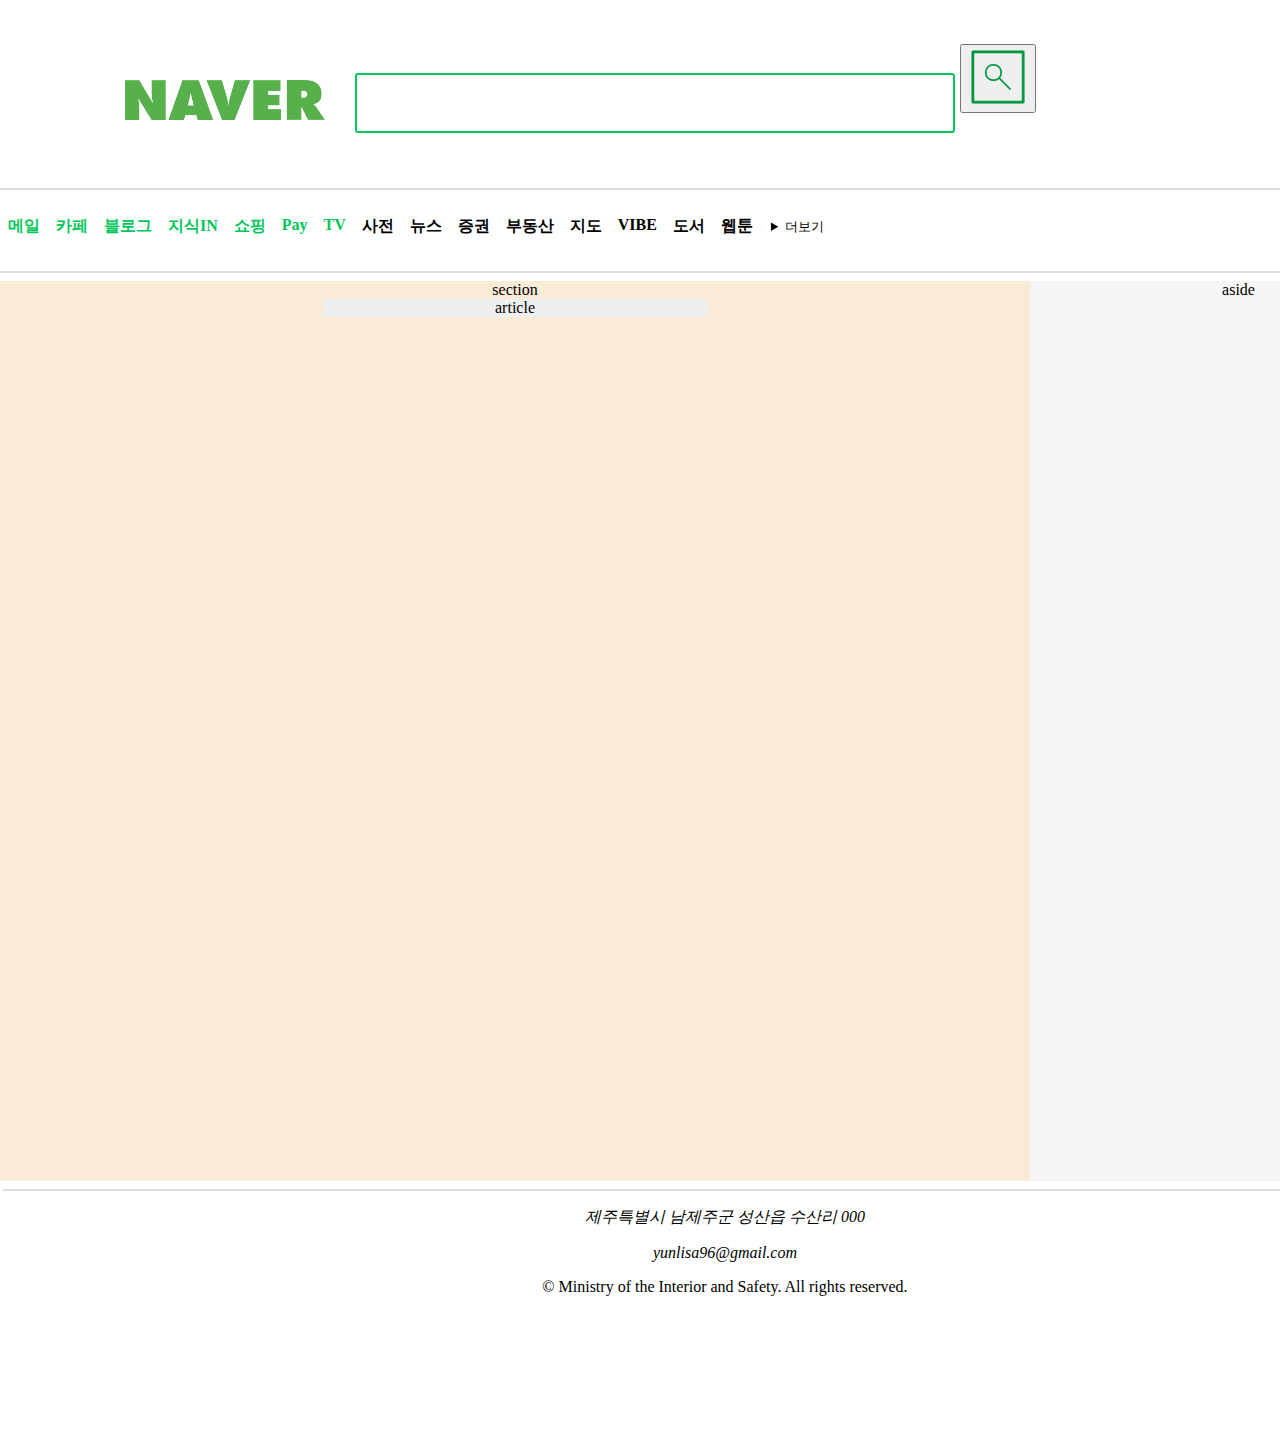
==== naver.html @ b5a04e42 "header update" ====
<!DOCTYPE html>
<html>
<head>
  <meta charset="utf-8">
  <title>YUNJI</title>
  <link rel="stylesheet" type="text/css" href="css/naver.css">
</head>
<body>
<div id="main">
  <header style="height:180px;">
    <div id="logo">
      <!-- <a href="https://www.naver.com/" target="_blank"> -->
        <img src="images/naver.png" width= "200px" height= "40px"/>
    </div>

    <form>
      <input type="search" id="searchbox" autofocus required title="검색어 입력">
      <button type="submit" class="subm">
        <img style = "border: 0px" src="images/search2.png" width="60px" height="60px">
      </button>
      <!-- <input type="image" src="images/search2.png" id = alt="검색버튼"> -->
    </form>
</header>
  <nav>
    <hr color="#dcdcdc">
    <ul id="menu">
      <li><a style="margin-top: 0px;"href="https://mail.naver.com/" target="_blank">메일</a></li>
      <li><a href="https://section.cafe.naver.com/ca-fe/" target="_blank">카페</a></li>
      <li><a href="https://section.blog.naver.com/" target="_blank">블로그</a></li>
      <li><a href="https://kin.naver.com/" target="_blank">지식IN</a></li>
      <li><a href="https://shopping.naver.com/" target="_blank">쇼핑</a></li>
      <li><a href="https://order.pay.naver.com/home" target="_blank">Pay</a></li>
      <li><a href="https://tv.naver.com/" target="_blank">TV</a></li>
      <li><a class="black" href="https://dict.naver.com/" target="_blank">사전</a></li>
      <li><a class="black" href="https://news.naver.com/" target="_blank">뉴스</a></li>
      <li><a class="black" href="https://finance.naver.com/" target="_blank">증권</a></li>
      <li><a class="black" href="https://land.naver.com/" target="_blank">부동산</a></li>
      <li><a class="black" href="https://map.naver.com/" target="_blank">지도</a></li>
      <li><a class="black" href="https://vibe.naver.com/" target="_blank">VIBE</a></li>
      <li><a class="black" href="https://search.shopping.naver.com/book/home" target="_blank">도서</a></li>
      <li><a class="black" href="https://comic.naver.com/" target="_blank">웹툰</a></li>
      <li>
        <details class="more">
          <summary>더보기</summary>
          <div id = more_view>
            <h4 style="margin-top: 0px;">ㄱ-ㅁ</h4>
            <p>구독</p>
            <p>날씨</p>
            <p>네이버 MY CAR</p>
            <p>네이버 게임</p>
            <p>네이버 예약</p>            
            <h4>ㅂ-ㅅ</h4>
            <p>밴드</p>
            <p>부동산</p>
            <p>스포츠</p>
            <p>시리즈</p>
            <p>시리즈온</p>
            <h4>ㅇ</h4>
            <p>엑스퍼트</p>
            <p>영화</p>
            <p>오디오클립</p>
            <p>오피스</p>
            <p>웨일</p>
            <h4>ㅈ-ㅊ</h4>
            <p>주소록</p>
            <p>주소</p>
            <p>증권</p>
            <p>지도</p>
            <p>지식백과</p>
            <h4>ㅋ-ㅎ</h4>
            <p>캘린더</p>
            <p>파파고</p>
            <p>포스트</p>
            <p>학술정보</p>
            <p>호텔</p>
            
          </div>
        </details>
      </li>
             
      <ul style="float:right"; list-style-type:none;>
        <li><a href="https://weather.naver.com/today/09650108" target="_blank">
          <img src="images/weather.png" width="35px", height="35px" >
        </a>
        </li>  
      </ul>
    
    
    </ul>
    <hr color="#dcdcdc">
  </nav>
  <section>
    section
    <article>article</article>
  </section>
  <aside>aside</aside>
  <footer>
    <hr color="#dcdcdc">
    <address>
      <p>제주특별시 남제주군 성산읍 수산리 000</p>
      <p>yunlisa96@gmail.com</p>
    </address>
    <p>© Ministry of the Interior and Safety. All rights reserved. </p>
  </footer>
</div>
</body>
</html>
---- css/naver.css ----
body {
    width: 1450px;
    margin: auto;
  }

  header,
  nav,
  section,
  article,
  aside,
  footer {
    display: block;
    width: 1450px;
    margin: auto;
    padding: auto;
    /* background-color: whitesmoke; */
    text-align: center;
  }

  section {
    float: left;
    width: 1030px;
    height: 900px;
    background-color: antiquewhite;
  }
  article {
    width: 384px;
    background-color: #EFEFEF;
  }
  aside {
    float: left;
    width: 417px;
    height: 900px;
    background-color: whitesmoke;
  }
  footer {
    overflow:auto;
    /* background-color: beige; */
    height: 250px;
    width: 1445px;

  }

  #logo {
        position:relative;
        left: -500px;
        top: 80px;
  }

  ul {
    /* background-color: whitesmoke; */
    list-style-type: none;
    margin: 0;
    padding: 0;
    overflow: hidden;
    
  }

  #menu{
    margin-top: 18px;
  }

  li {float: left;}

  li a {
    display:block;
    /* background-color: whitesmoke; */
    color:#03c75a;
    padding: 8px;
    text-decoration: none;
    text-align: center;
    font-weight: bold;
  }

  li a.black{
    display:block;
    /* background-color: whitesmoke; */
    color:black;
    padding: 8px;
    text-decoration: none;
    text-align: center;
    font-weight: bold;
    line-height: -5;
  }

  li a:hover {
    color: palegreen;
  }

  li a.black:hover {
    color: darkseagreen;
  }

  li details.more {
    display:block;
    /* background-color: whitesmoke; */
    color:black;
    padding: 10px;
    text-align: center;
    text-decoration: none;
    font-weight: normal;
    font-size: small;
  }

  #more_view{
    margin: 20px 0;
    -webkit-column-count: 5;
    -moz-column-count: 5;
    column-count: 5;
    -webkit-column-gap: 50px;
		-moz-column-gap: 50px;
		column-gap: 50px;
    -webkit-column-rule: 4px solid rgba(196, 188, 188, 0.815);
			-moz-column-rule: 4px solid rgba(196, 188, 188, 0.815);
			column-rule: 4px solid rgba(196, 188, 188, 0.815);
  }

  summary{
    text-align: left;
  }

  input {
    width: 600px;
    height: 60px;
    padding: 13px 15px;
    margin: 1px;
    margin-left: -60px;
    margin-top: 25px;
    outline-color: #03c75a;
  }

  hr{
    color: gold;
  }
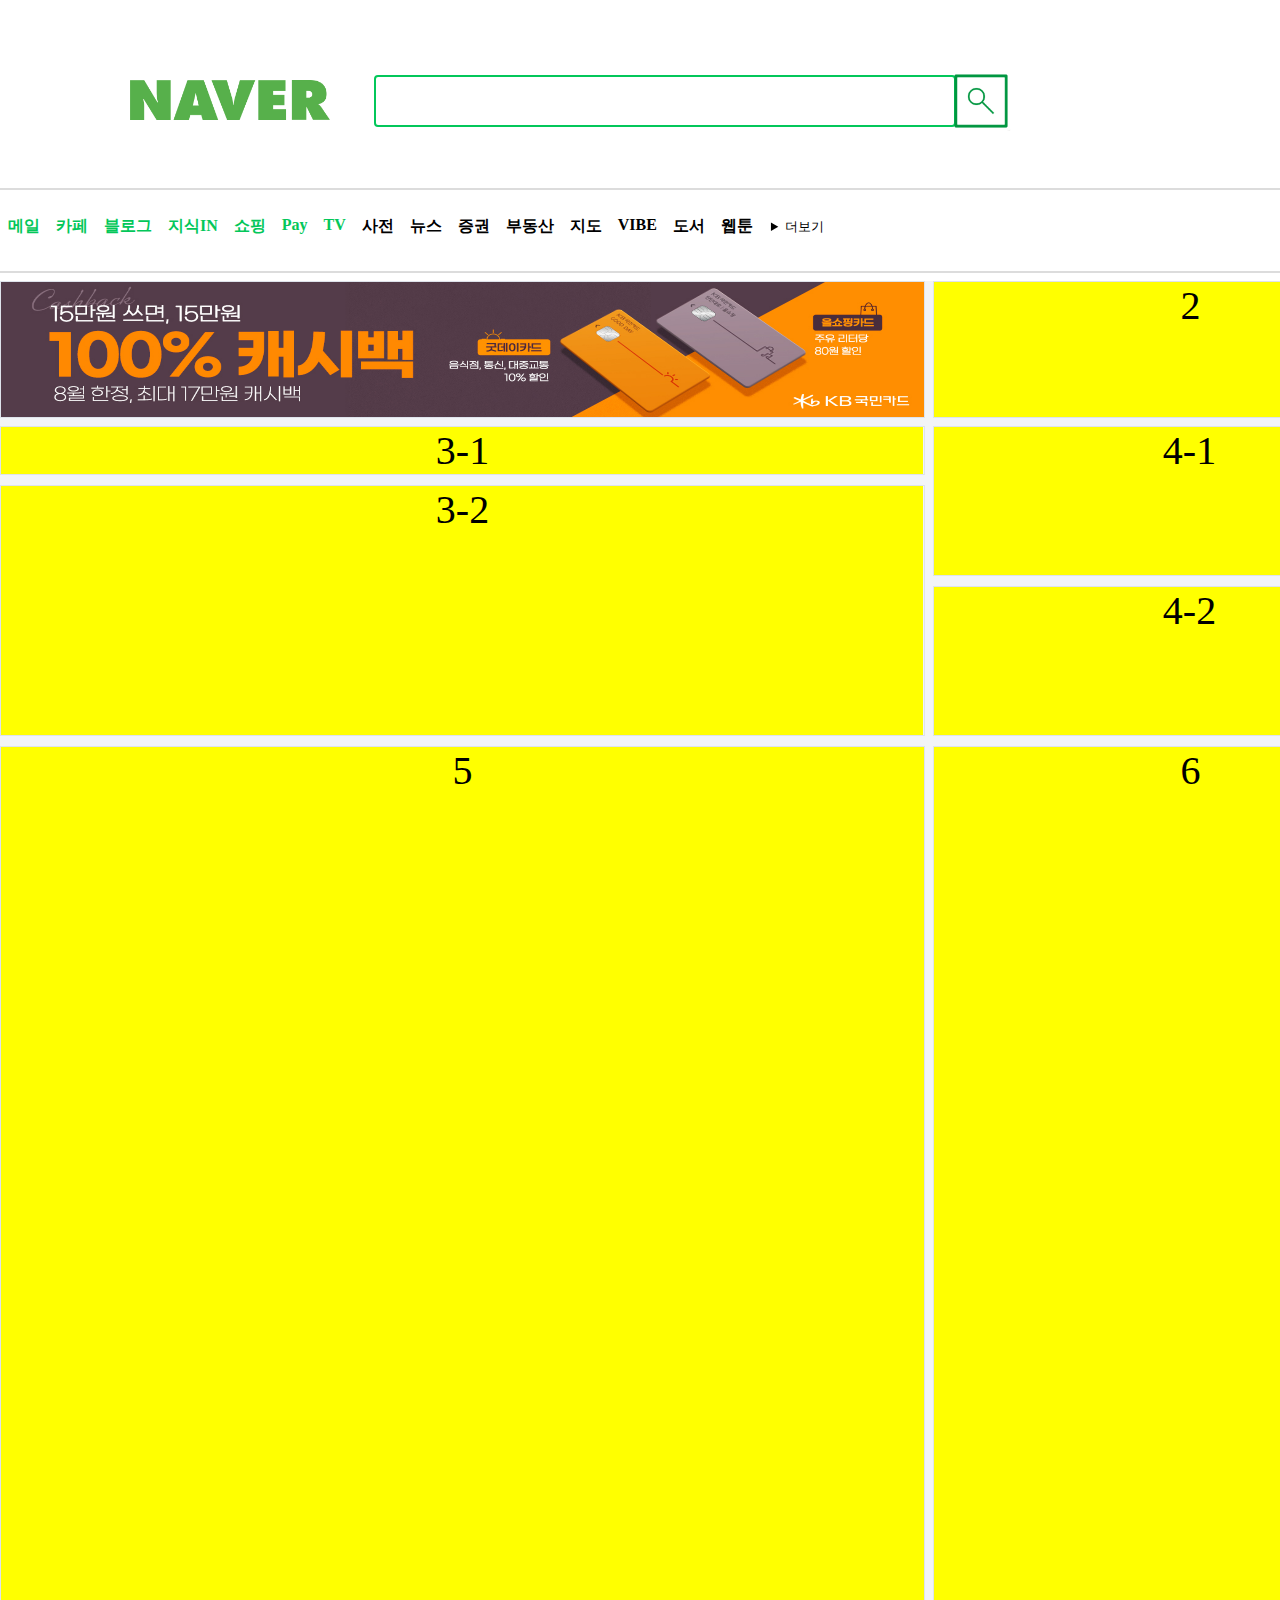
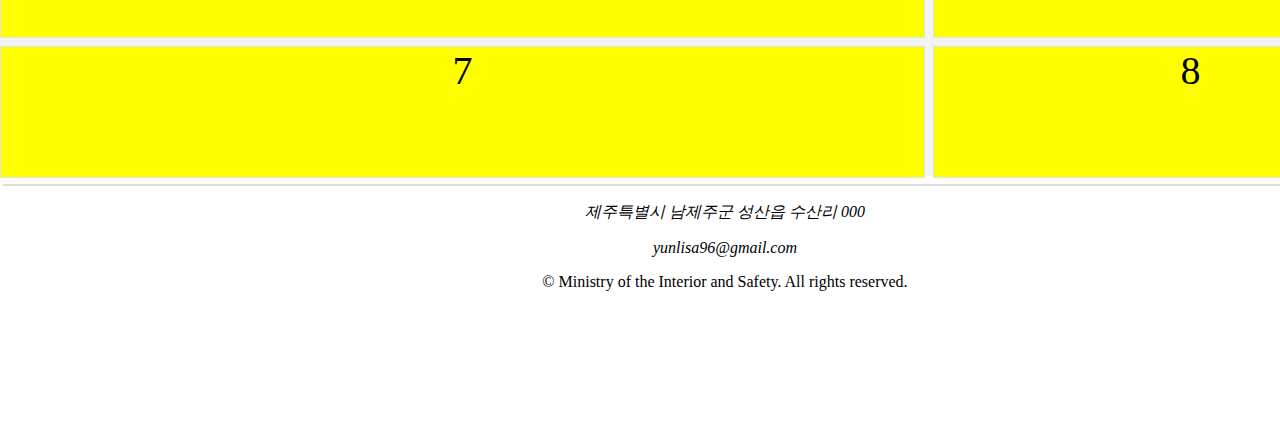
==== commit 8ed8f55d: "네이버" ====
--- a/naver.html
+++ b/naver.html
@@ -9,8 +9,9 @@
 <div id="main">
   <header style="height:180px;">
     <div id="logo">
-      <!-- <a href="https://www.naver.com/" target="_blank"> -->
+      <a href="naver.html">
         <img src="images/naver.png" width= "200px" height= "40px"/>
+        </a>
     </div>
 
     <form>
@@ -19,6 +20,9 @@
         <img style = "border: 0px" src="images/search2.png" width="60px" height="60px">
       </button>
       <!-- <input type="image" src="images/search2.png" id = alt="검색버튼"> -->
+      <!-- <div class="green_window" style="border-color: #beb4af;">
+        <input id="searchbox" name="searchbox" type="text" title="검색어 입력" maxlength="255" class="input_text" tabindex="1" accesskey="s" style="ime-mode:active;" autocomplete="off" placeholder="검색어를 입력해 주세요." value="" data-atcmp-element="">
+        </div> -->
     </form>
 </header>
   <nav>
@@ -44,7 +48,8 @@
           <summary>더보기</summary>
           <div id = more_view>
             <h4 style="margin-top: 0px;">ㄱ-ㅁ</h4>
-            <p>구독</p>
+            <!-- <a href="https://tv.naver.com/" class="bb"><p>구독</p></a> -->
+            <p onclick="window.open('https://tv.naver.com')" style="cursor:pointer;">구독</p>
             <p>날씨</p>
             <p>네이버 MY CAR</p>
             <p>네이버 게임</p>
@@ -89,11 +94,33 @@
     </ul>
     <hr color="#dcdcdc">
   </nav>
-  <section>
+  <main>
+    <div class="main-container">
+      <div class="temp-box"><a target="_blank" href="https://kbcard-ad.com/cashback/2208/pc/?solicitorcode=7030025632&utm_source=naver_tb&utm_medium=cpt&utm_campaign=da%255Fgoodday&utm_content=timeboard%255Fgoodday%255Fpromo%255Fpc&utm_term=gdall1_02427">
+        <img src="images/banner1.jpg" style="width: 923px;
+        height: 135px;"/></a></div>
+      <div class="temp-box">2</div>
+      <div class="temp-box box-three">
+        <div class="border-dee3eb">3-1</div>
+        <div class="gap-box"></div> <!-- 3-1과 3-2 사이 -->
+        <div class="border-dee3eb">3-2</div>
+      </div>
+      <div class="temp-box box-four">
+        <div class="border-dee3eb">4-1</div>
+        <div class="gap-box"></div>
+        <div class="border-dee3eb">4-2</div>
+      </div>
+      <div class="temp-box">5</div>
+      <div class="temp-box">6</div>
+      <div class="temp-box">7</div>
+      <div class="temp-box">8</div>
+    </div>
+  </main>
+  <!-- <section>
     section
     <article>article</article>
-  </section>
-  <aside>aside</aside>
+  </section> -->
+  <!-- <aside>aside</aside> -->
   <footer>
     <hr color="#dcdcdc">
     <address>
--- a/css/naver.css
+++ b/css/naver.css
@@ -43,8 +43,10 @@
 
   #logo {
         position:relative;
-        left: -500px;
+        width: 200px;
+        left: 130px;
         top: 80px;
+        overflow: hidden;
   }
 
   ul {
@@ -72,6 +74,17 @@
     font-weight: bold;
   }
 
+  .bb{
+    display:block;
+    /* background-color: whitesmoke; */
+    color:black;
+    padding: 10px;
+    text-align: center;
+    text-decoration: none;
+    font-weight: normal;
+    font-size: small;
+  }
+
   li a.black{
     display:block;
     /* background-color: whitesmoke; */
@@ -81,6 +94,14 @@
     text-align: center;
     font-weight: bold;
     line-height: -5;
+  }
+
+  #logo img {
+    transition: all 0.2s linear;
+  }
+
+  #logo:hover img {
+    transform: scale(1.05);
   }
 
   li a:hover {
@@ -131,4 +152,80 @@
 
   hr{
     color: gold;
-  }+  }
+
+  .subm{
+    background-color: transparent;
+    border: 0;
+    position: relative;
+    top: 26px;
+    right: 16px;
+    bottom: 0;
+    width: 56px;
+    -webkit-border-radius: 0 2px 2px 0;
+    border-radius: 0 2px 2px 0;
+    cursor: pointer;
+  }
+
+  #searchbox {
+    position: relative;
+    width: 582px;
+    height: 52px;
+    border: 2px solid #19ce60;
+    -webkit-border-radius: 2px;
+    border-radius: 2px;
+  }
+
+  /* main */
+main {
+  background: #f2f4f7;
+  min-height: 700px;
+}
+.main-container {
+  width: 1450px;
+  margin: auto;
+  display: grid;
+  grid-template-columns: 923px 513px;
+  grid-template-rows: 135px 310px 890px 130px;
+  gap: 10px; /* 구역간의 간격 */
+}
+.temp-box {
+  background: yellow;
+  width: 100%;
+  height: 100%;
+  font-size: 40px;
+  border: 1px solid #dee3eb;
+  text-align: center;
+}
+.box-three {
+  display: flex;
+  flex-direction: column; /* 세로 정렬 */
+  border: none; /* border를 지우고 3-1과 3-2에 각각 border를 적용해줍니다. */
+}
+.box-three > div:first-child {
+  width: 100%;
+  flex: 1; /* 공간차지비율 */
+}
+.box-three > div:last-child {
+  width: 100%;
+  flex: 8; /* 공간차지비율 */
+}
+.box-four {
+  display: flex;
+  flex-direction: column;
+  border: none;
+}
+.box-four > div:first-child {
+  flex: 1;
+}
+.box-four > div:last-child {
+  flex: 1;
+}
+
+.gap-box {
+  background: #f2f4f7;
+  height: 10px;
+}
+.border-dee3eb {
+  border: 1px solid #dee3eb;
+}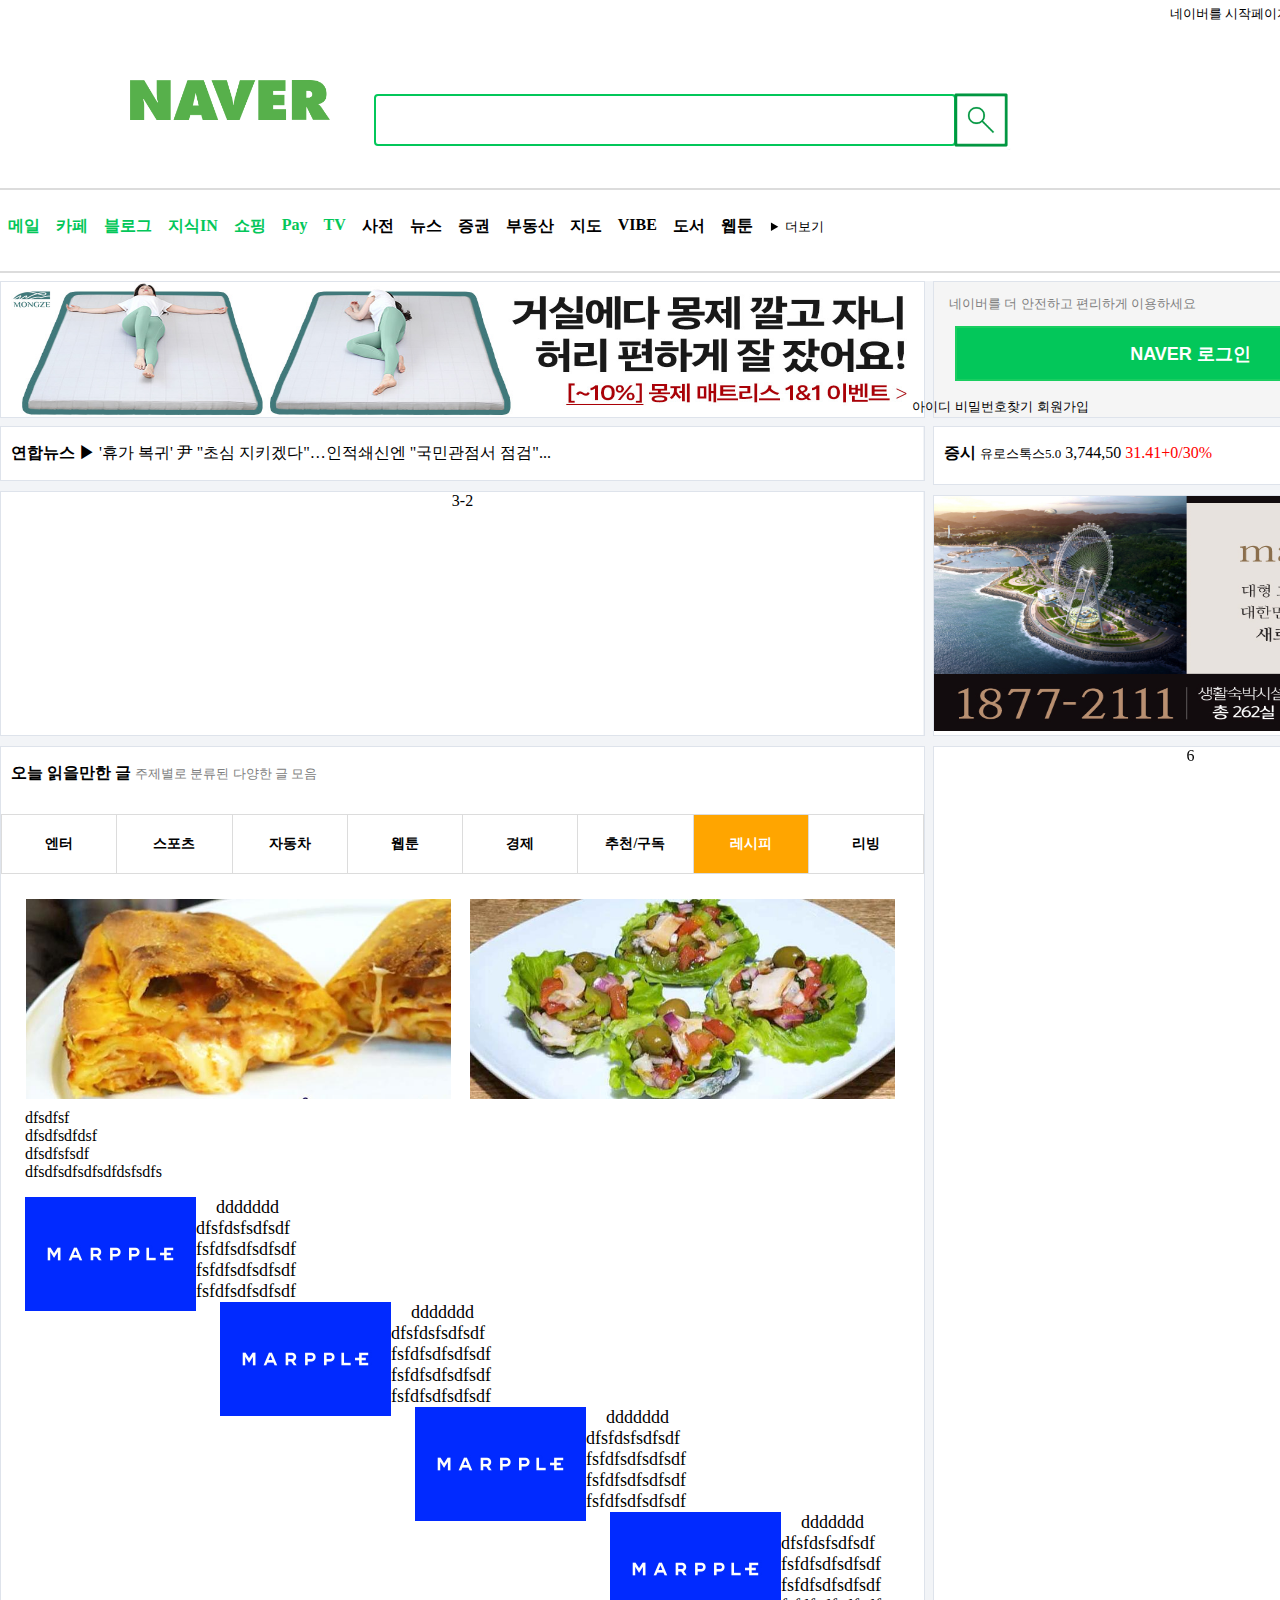
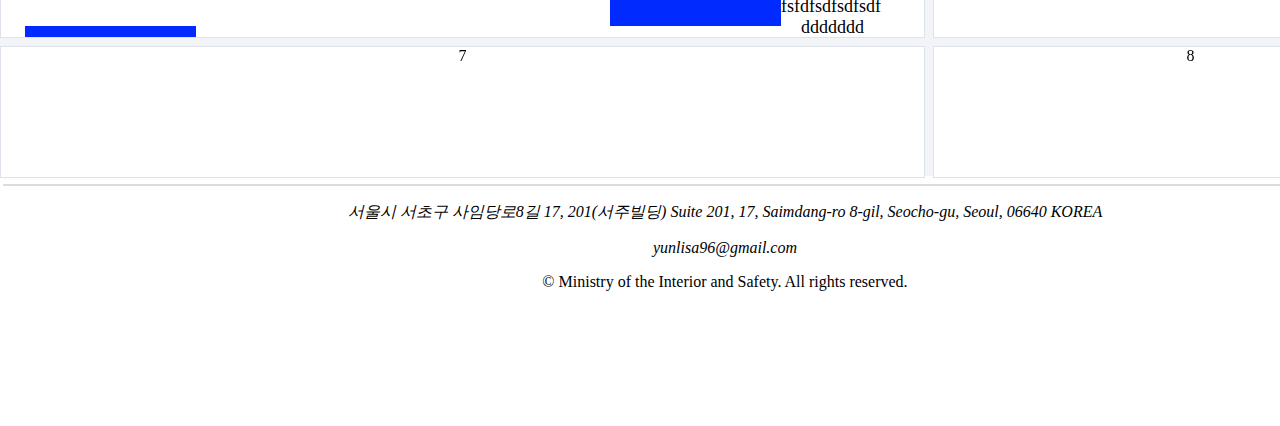
==== commit c0ed07de: "naver" ====
--- a/naver.html
+++ b/naver.html
@@ -11,13 +11,20 @@
     <div id="logo">
       <a href="naver.html">
         <img src="images/naver.png" width= "200px" height= "40px"/>
+        <!-- <img src="images/catlogo.gif" width= "200px" height= "40px"/> -->
         </a>
+    </div>
+
+    <div>
+      <a class = "link_1" href = "https://help.naver.com/support/welcomePage/guide.help" target="_blank">네이버를 시작페이지로</a>
+      <a class = "link_2" href = "https://jr.naver.com/" target="_blank">쥬니어네이버</a>
+      <a class = "link_2" href = "https://happybean.naver.com/" target="_blank">해피빈</a>
     </div>
 
     <form>
       <input type="search" id="searchbox" autofocus required title="검색어 입력">
       <button type="submit" class="subm">
-        <img style = "border: 0px" src="images/search2.png" width="60px" height="60px">
+        <img style = "border: 0px" src="images/search2.png" width="60px" height="60px" >
       </button>
       <!-- <input type="image" src="images/search2.png" id = alt="검색버튼"> -->
       <!-- <div class="green_window" style="border-color: #beb4af;">
@@ -45,39 +52,39 @@
       <li><a class="black" href="https://comic.naver.com/" target="_blank">웹툰</a></li>
       <li>
         <details class="more">
-          <summary>더보기</summary>
+          <summary style="cursor:pointer;">더보기</summary>
           <div id = more_view>
             <h4 style="margin-top: 0px;">ㄱ-ㅁ</h4>
             <!-- <a href="https://tv.naver.com/" class="bb"><p>구독</p></a> -->
             <p onclick="window.open('https://tv.naver.com')" style="cursor:pointer;">구독</p>
-            <p>날씨</p>
-            <p>네이버 MY CAR</p>
-            <p>네이버 게임</p>
-            <p>네이버 예약</p>            
+            <p onclick="window.open('https://tv.naver.com')" style="cursor:pointer;">날씨</p>
+            <p onclick="window.open('https://tv.naver.com')" style="cursor:pointer;">네이버 MY CAR</p>
+            <p onclick="window.open('https://tv.naver.com')" style="cursor:pointer;">네이버 게임</p>
+            <p onclick="window.open('https://tv.naver.com')" style="cursor:pointer;">네이버 예약</p>            
             <h4>ㅂ-ㅅ</h4>
-            <p>밴드</p>
-            <p>부동산</p>
-            <p>스포츠</p>
-            <p>시리즈</p>
-            <p>시리즈온</p>
+            <p onclick="window.open('https://tv.naver.com')" style="cursor:pointer;">밴드</p>
+            <p onclick="window.open('https://tv.naver.com')" style="cursor:pointer;">부동산</p>
+            <p onclick="window.open('https://tv.naver.com')" style="cursor:pointer;">스포츠</p>
+            <p onclick="window.open('https://tv.naver.com')" style="cursor:pointer;">시리즈</p>
+            <p onclick="window.open('https://tv.naver.com')" style="cursor:pointer;">시리즈온</p>
             <h4>ㅇ</h4>
-            <p>엑스퍼트</p>
-            <p>영화</p>
-            <p>오디오클립</p>
-            <p>오피스</p>
-            <p>웨일</p>
+            <p onclick="window.open('https://tv.naver.com')" style="cursor:pointer;">엑스퍼트</p>
+            <p onclick="window.open('https://tv.naver.com')" style="cursor:pointer;">영화</p>
+            <p onclick="window.open('https://tv.naver.com')" style="cursor:pointer;">오디오클립</p>
+            <p onclick="window.open('https://tv.naver.com')" style="cursor:pointer;">오피스</p>
+            <p onclick="window.open('https://tv.naver.com')" style="cursor:pointer;">웨일</p>
             <h4>ㅈ-ㅊ</h4>
-            <p>주소록</p>
-            <p>주소</p>
-            <p>증권</p>
-            <p>지도</p>
-            <p>지식백과</p>
+            <p onclick="window.open('https://tv.naver.com')" style="cursor:pointer;">주소록</p>
+            <p onclick="window.open('https://tv.naver.com')" style="cursor:pointer;">주소</p>
+            <p onclick="window.open('https://tv.naver.com')" style="cursor:pointer;">증권</p>
+            <p onclick="window.open('https://tv.naver.com')" style="cursor:pointer;">지도</p>
+            <p onclick="window.open('https://tv.naver.com')" style="cursor:pointer;">지식백과</p>
             <h4>ㅋ-ㅎ</h4>
-            <p>캘린더</p>
-            <p>파파고</p>
-            <p>포스트</p>
-            <p>학술정보</p>
-            <p>호텔</p>
+            <p onclick="window.open('https://tv.naver.com')" style="cursor:pointer;">캘린더</p>
+            <p onclick="window.open('https://tv.naver.com')" style="cursor:pointer;">파파고</p>
+            <p onclick="window.open('https://tv.naver.com')" style="cursor:pointer;">포스트</p>
+            <p onclick="window.open('https://tv.naver.com')" style="cursor:pointer;">학술정보</p>
+            <p onclick="window.open('https://tv.naver.com')" style="cursor:pointer;">호텔</p>
             
           </div>
         </details>
@@ -96,23 +103,210 @@
   </nav>
   <main>
     <div class="main-container">
-      <div class="temp-box"><a target="_blank" href="https://kbcard-ad.com/cashback/2208/pc/?solicitorcode=7030025632&utm_source=naver_tb&utm_medium=cpt&utm_campaign=da%255Fgoodday&utm_content=timeboard%255Fgoodday%255Fpromo%255Fpc&utm_term=gdall1_02427">
-        <img src="images/banner1.jpg" style="width: 923px;
+      <div class="temp-box"><a target="_blank" href="https://siape.veta.naver.com/fxclick?eu=EU10041889&calp=1&oj=A4YjrwVVtw%2FfMNjI2ofVDbDEMQdpZ74N%2FuZv5d2ZO0NWDXqo0pTzZieCBCY2n0mCBlGfHm3LiIpYFfroQxQphPJFM9nGwQAl3Q5IAGxIJGdJBiPwPGfav3QDCWXx89CC8MIP70pHZckK7qrl9Qehv%2BX5m6uovUuXtCnUqcXonS%2FZKnOOh0tHkqdpWyUUyw9W7qgrIKuK20cosCT5lstSgLa8cTb6JT7Ywv2FUzNYqaX21rx6dmxrZEjDIzGviy2w&ac=8610236&src=5982944&br=3947627&evtcd=P901&x_ti=1309&tb=&oid=&sid1=&sid2=&rk=c07b604a4c18b85f430c892e72674737&eltts=BmZNfLPua1zNkHHx9Cz0Ag%3D%3D&lu=&brs=Y&">
+        <img src="images/banner2.jpg" style="width: 923px;
         height: 135px;"/></a></div>
-      <div class="temp-box">2</div>
+      <div class="temp-box" style="background-color:#f5f5f5;">
+        <p style="font-size: small; color:gray; text-align: left; margin-left:15px">네이버를 더 안전하고 편리하게 이용하세요</p>
+        <button class="login">NAVER 로그인</button>
+        <p><span style="font-size: small;  margin-left:-380px">아이디 비밀번호찾기</span> <span style="font-size:small;">회원가입</span></p>
+
+
+
+
+
+      </div>
       <div class="temp-box box-three">
-        <div class="border-dee3eb">3-1</div>
+        <div class="border-dee3eb">
+          <p class="issue"><strong>연합뉴스 ▶</strong> '휴가 복귀' 尹 "초심 지키겠다"…인적쇄신엔 "국민관점서 점검"...  </p>
+          <!-- <div>
+            <a class = "issue_direct" href = "http://news.naver.com/" target="_blank">뉴스홈</a>
+            <a class = "issue_direct" href = "http://entertain.naver.com/home" target="_blank">연예</a>
+            <a class = "issue_dircet" href = "http://sports.news.naver.com/" target="_blank">스포츠</a> 
+            <a class = "issue_dircet" href = "http://news.naver.com/main/main.naver?mode=LSD&mid=shm&sid1=101" target="_blank">경제</a> 
+          </div> -->
+        </div>
         <div class="gap-box"></div> <!-- 3-1과 3-2 사이 -->
         <div class="border-dee3eb">3-2</div>
       </div>
       <div class="temp-box box-four">
-        <div class="border-dee3eb">4-1</div>
+        <div class="border-dee3eb">
+          <p style="text-align: left; margin-left:10px"><strong>증시</strong> <span style="font-size:small ;">유로스톡스5.0</span> 3,744,50  <span style="color:red">31.41+0/30%</span> </p>
+        </div>
         <div class="gap-box"></div>
-        <div class="border-dee3eb">4-2</div>
-      </div>
-      <div class="temp-box">5</div>
-      <div class="temp-box">6</div>
+        <div class="border-dee3eb"><a target="_blank" href="https://siape.veta.naver.com/fxclick?eu=EU10041892&calp=-&oj=ZagUyei1lSiaVD7kDE82Qv47PPnjpjhk%2FuZv5d2ZO0NpH2IhTSNR%2FY46766zWSFrJoHPPzJzrlgXn%2F8YUBFp7fJFM9nGwQAl3Q5IAGxIJGdJBiPwPGfav3QDCWXx89CC8MIP70pHZcn3hpWMhunMvcWPj0ecpiqaHUsHbqq%2BK%2BvW8QhOHuq6a3rwEMWmlWBtZJog8DEjB9G3JRglyzW34UA7g35TJtQoH59HDyNQbraK4zf6V99fJkkwUIx9FRiUmIZZNRX97ws&ac=8608007&src=5962236&br=3936069&evtcd=P901&x_ti=1315&tb=&oid=&sid1=&sid2=&rk=278b37f2ef3bf6d1dedcbc2b91e1d281&eltts=tBvxtJ%2Fbr4vxa84dlM7TwA%3D%3D&lu=&brs=Y&">
+          <img src="images/ad.jpg" style="width: 511px; height:235px;"></a>
+
+        </div>
+      </div>
+      <div class="temp-box" style="overflow-x:hidden; overflow-y: scroll; -ms-overflow-style: none;">
+        <table>
+          <figcaption>
+            <p style="text-align:left; margin-left:10px"><strong>오늘 읽을만한 글</strong> <span style="font-size: small; color:grey;">주제별로 분류된 다양한 글 모음</span></p>
+          </figcaption>
+          <tr>
+            <td><a class="read_table_ent" href="naver.html">엔터</a></td>
+            <td><a class="read_table_sport" href="naver.html">스포츠</a></td>
+            <td><a class="read_table_car" href="naver.html">자동차</a></td>
+            <td><a class="read_table_toon" href="naver.html">웹툰</a></td>
+            <td><a class="read_table_eco" href="naver.html">경제</a></td>
+            <td><a class="read_table_sub" href="naver.html">추천/구독</a></td>
+            <td style="background-color: orange;"><a class="read_table_rec" href="naver.html">레시피</a></td>
+            <td><a class="read_table_liv" href="naver.html">리빙</a></td>
+          </tr>
+        </table>
+
+        <div>
+          <a target="_blank" href="https://tv.naver.com/v/28326156">
+            <img class="rec_1" src="images/rec1.jpeg"/></a>
+          <a class="rec_2" target="_blank" href="https://tv.naver.com/v/28326156">
+            <img class="rec_2" src="images/rec2.jpeg"/></a>
+        </div>
+
+        <!-- <ul>
+          <li style="display: block;"><a target="_blank" href="https://tv.naver.com/v/28326156">
+            <img class="rec_1" src="images/rec1.jpeg"/>djWjrnw</a></li>
+          <li><a class="rec_2" target="_blank" href="https://tv.naver.com/v/28326156">
+            <img class="rec_2" src="images/rec2.jpeg"/>dfsdfsdf</a></li>  
+        </ul> -->
+
+        <div>
+          <p class="rec_1_text">dfsdfsf<br>
+          dfsdfsdfdsf<br>
+          dfsdfsfsdf<br>
+            <span class="rec_2_text">dfsdfsdfsdfsdfdsfsdfs</span>
+        </p>
+        </div>
+
+        <div style="text-align: left;">
+          <img class="rec_img" src="images/rec3.jpg" style="vertical-align:middle;" >
+            <span style="margin-top:20px;font-size:18px; margin-left:20px; ">ddddddd<br>
+            dfsfdsfsdfsdf<br>
+            fsfdfsdfsdfsdf<br>
+            fsfdfsdfsdfsdf<br>
+            fsfdfsdfsdfsdf<br></span>
+        </div>
+
+        <div style="text-align: left;">
+          <img class="rec_img" src="images/rec3.jpg" style="vertical-align:middle;" >
+            <span style="margin-top:20px;font-size:18px; margin-left:20px; ">ddddddd<br>
+            dfsfdsfsdfsdf<br>
+            fsfdfsdfsdfsdf<br>
+            fsfdfsdfsdfsdf<br>
+            fsfdfsdfsdfsdf<br></span>
+        </div>
+
+        <div style="text-align: left;">
+          <img class="rec_img" src="images/rec3.jpg" style="vertical-align:middle;" >
+            <span style="margin-top:20px;font-size:18px; margin-left:20px; ">ddddddd<br>
+            dfsfdsfsdfsdf<br>
+            fsfdfsdfsdfsdf<br>
+            fsfdfsdfsdfsdf<br>
+            fsfdfsdfsdfsdf<br></span>
+        </div>
+
+        <div style="text-align: left;">
+          <img class="rec_img" src="images/rec3.jpg" style="vertical-align:middle;" >
+            <span style="margin-top:20px;font-size:18px; margin-left:20px; ">ddddddd<br>
+            dfsfdsfsdfsdf<br>
+            fsfdfsdfsdfsdf<br>
+            fsfdfsdfsdfsdf<br>
+            fsfdfsdfsdfsdf<br></span>
+        </div>
+
+        <div style="text-align: left;">
+          <img class="rec_img" src="images/rec3.jpg" style="vertical-align:middle;" >
+            <span style="margin-top:20px;font-size:18px; margin-left:20px; ">ddddddd<br>
+            dfsfdsfsdfsdf<br>
+            fsfdfsdfsdfsdf<br>
+            fsfdfsdfsdfsdf<br>
+            fsfdfsdfsdfsdf<br></span>
+        </div>
+
+        <hr color="#dcdcdc">
+
+        <div>
+          <a target="_blank" href="https://tv.naver.com/v/28326156">
+            <img class="rec_1" src="images/rec1.jpeg"/></a>
+          <a class="rec_2" target="_blank" href="https://tv.naver.com/v/28326156">
+            <img class="rec_2" src="images/rec2.jpeg"/></a>
+        </div>
+
+        <div>
+          <p class="rec_1_text">dfsdfsf<br>
+          dfsdfsdfdsf<br>
+          dfsdfsfsdf<br>
+            <span class="rec_2_text">dfsdfsdfsdfsdfdsfsdfs</span>
+        </p>
+        </div>
+
+        <div style="text-align: left;">
+          <img class="rec_img" src="images/rec3.jpg" style="vertical-align:middle;" >
+            <span style="margin-top:20px;font-size:18px; margin-left:20px; ">ddddddd<br>
+            dfsfdsfsdfsdf<br>
+            fsfdfsdfsdfsdf<br>
+            fsfdfsdfsdfsdf<br>
+            fsfdfsdfsdfsdf<br></span>
+        </div>
+
+        <div style="text-align: left;">
+          <img class="rec_img" src="images/rec3.jpg" style="vertical-align:middle;" >
+            <span style="margin-top:20px;font-size:18px; margin-left:20px; ">ddddddd<br>
+            dfsfdsfsdfsdf<br>
+            fsfdfsdfsdfsdf<br>
+            fsfdfsdfsdfsdf<br>
+            fsfdfsdfsdfsdf<br></span>
+        </div>
+
+        <div style="text-align: left;">
+          <img class="rec_img" src="images/rec3.jpg" style="vertical-align:middle;" >
+            <span style="margin-top:20px;font-size:18px; margin-left:20px; ">ddddddd<br>
+            dfsfdsfsdfsdf<br>
+            fsfdfsdfsdfsdf<br>
+            fsfdfsdfsdfsdf<br>
+            fsfdfsdfsdfsdf<br></span>
+        </div>
+
+        <div style="text-align: left;">
+          <img class="rec_img" src="images/rec3.jpg" style="vertical-align:middle;" >
+            <span style="margin-top:20px;font-size:18px; margin-left:20px; ">ddddddd<br>
+            dfsfdsfsdfsdf<br>
+            fsfdfsdfsdfsdf<br>
+            fsfdfsdfsdfsdf<br>
+            fsfdfsdfsdfsdf<br></span>
+        </div>
+
+        <hr color="#dcdcdc">
+
+        <p style="text-align:left; font-weight: bold; margin-left: 10px;">오늘 읽을만한 글</p>
+
+        <div>
+          <a target="_blank" href="https://tv.naver.com/v/28326156">
+            <img class="rec_1" src="images/rec1.jpeg"/></a>
+          <a class="rec_2" target="_blank" href="https://tv.naver.com/v/28326156">
+            <img class="rec_2" src="images/rec2.jpeg"/></a>
+        </div>
+
+        <hr color="#dcdcdc">
+        <p style="color:grey; font-size: small;">새로운 글 더보기</p>
+         
+      </div>
+
+
+      <div class="temp-box">
+        6
+      </div>
+      
+
+
+
+
+      
       <div class="temp-box">7</div>
+     
+     
+     
+     
       <div class="temp-box">8</div>
     </div>
   </main>
@@ -124,7 +318,7 @@
   <footer>
     <hr color="#dcdcdc">
     <address>
-      <p>제주특별시 남제주군 성산읍 수산리 000</p>
+      <p>서울시 서초구 사임당로8길 17, 201(서주빌딩) Suite 201, 17, Saimdang-ro 8-gil, Seocho-gu, Seoul, 06640 KOREA</p>
       <p>yunlisa96@gmail.com</p>
     </address>
     <p>© Ministry of the Interior and Safety. All rights reserved. </p>
--- a/css/naver.css
+++ b/css/naver.css
@@ -1,6 +1,7 @@
 body {
     width: 1450px;
     margin: auto;
+    
   }
 
   header,
@@ -150,10 +151,6 @@
     outline-color: #03c75a;
   }
 
-  hr{
-    color: gold;
-  }
-
   .subm{
     background-color: transparent;
     border: 0;
@@ -190,12 +187,13 @@
   gap: 10px; /* 구역간의 간격 */
 }
 .temp-box {
-  background: yellow;
+  background: white;
   width: 100%;
   height: 100%;
-  font-size: 40px;
+  /* font-size: 20px; */
   border: 1px solid #dee3eb;
   text-align: center;
+  
 }
 .box-three {
   display: flex;
@@ -228,4 +226,183 @@
 }
 .border-dee3eb {
   border: 1px solid #dee3eb;
+}
+
+ .link_1{
+  position: relative;
+  right: -580px;
+  top: -40px;
+  font-size:13px;
+  color: black;
+  text-decoration: none;
+  padding: 15px;
+}
+
+a.link_1:hover{
+  text-decoration: underline;
+}
+
+.link_2{
+  position: relative;
+  right: -580px;
+  top: -40px;
+  font-size: 13px;
+  color: #87C6C8;
+  text-decoration: none;
+  padding: 3px;
+}
+
+a.link_2:hover{
+  color: #2C5F2D;
+}
+
+
+
+.issue{
+  text-align: left;
+  margin-left: 10px;
+}
+
+.issue_direct {
+  text-align: right;
+}
+
+table{
+  width:923px;  /* 표의 너비 */
+  height: 60px;
+  border:1px solid #dcdcdc; /* 1픽셀짜리 표 테두리 */
+  border-collapse: collapse; /* 중복되는 표와 셀의 테두리를 한 줄로 표시 */
+  margin-top: 30px;
+  font-weight: bold;
+  font-size: 14px;
+  
+  
+}
+
+tr,td{
+  border:1px solid #dcdcdc; 
+  width: 12.5%;
+}
+
+.read_table_ent {
+  text-decoration: none;
+  color: black;
+}
+
+a.read_table_ent:hover{
+  /* display: block; */
+  color: #FFB6C1	;
+}
+
+.read_table_sport {
+  text-decoration: none;
+  color: black;
+}
+
+a.read_table_sport:hover{
+  /* display: block; */
+  color: #FFA500;
+}
+.read_table_car {
+  text-decoration: none;
+  color: black;
+}
+
+a.read_table_car:hover{
+  /* display: block; */
+  color: #DF75DB;
+}
+.read_table_toon {
+  text-decoration: none;
+  color: black;
+}
+
+a.read_table_toon:hover{
+  /* display: block; */
+  color: #86A5FF;
+}
+.read_table_eco {
+  text-decoration: none;
+  color: black;
+}
+
+a.read_table_eco:hover{
+  /* display: block; */
+  color: #D7A35D	;
+}
+.read_table_sub {
+  text-decoration: none;
+  color: black;
+}
+
+a.read_table_sub:hover{
+  /* display: block; */
+  color: #b578b5;
+}
+.read_table_rec {
+  text-decoration: none;
+  color:white;
+  
+}
+
+a.read_table_rec:hover{
+  /* display: block; */
+  color: #161B21 ;
+}
+.read_table_liv {
+  text-decoration: none;
+  color: black;
+}
+
+a.read_table_liv:hover{
+  /* display: block; */
+  color: #41CDCD;
+}
+
+.rec_1{
+  width: 425px;
+  height: 200px;
+  padding: 5px;
+  margin-top: 20px;
+
+  
+}
+
+.rec_2{
+  width: 425px;
+  height: 200px;
+  padding: 5px;
+  margin-top: 20px;
+}
+
+
+.rec_1_text{
+  margin-left: 24px;
+  text-align: left;
+  margin-top: 1px;
+}
+
+.rec_2_text{
+  text-align: right;
+}
+
+.rec_img {
+  height:114px; 
+  box-sizing: border-box; 
+  float: left;
+  margin-left: 24PX;
+}
+
+::-webkit-scrollbar{
+  display: none;
+}
+
+.login{
+  font-size: large; 
+  font-weight: bolder;
+  width: 471px;
+  height: 55px;
+  background-color: #03c75a;
+  color: white;
+  border: 2px solid #19ce60;
 }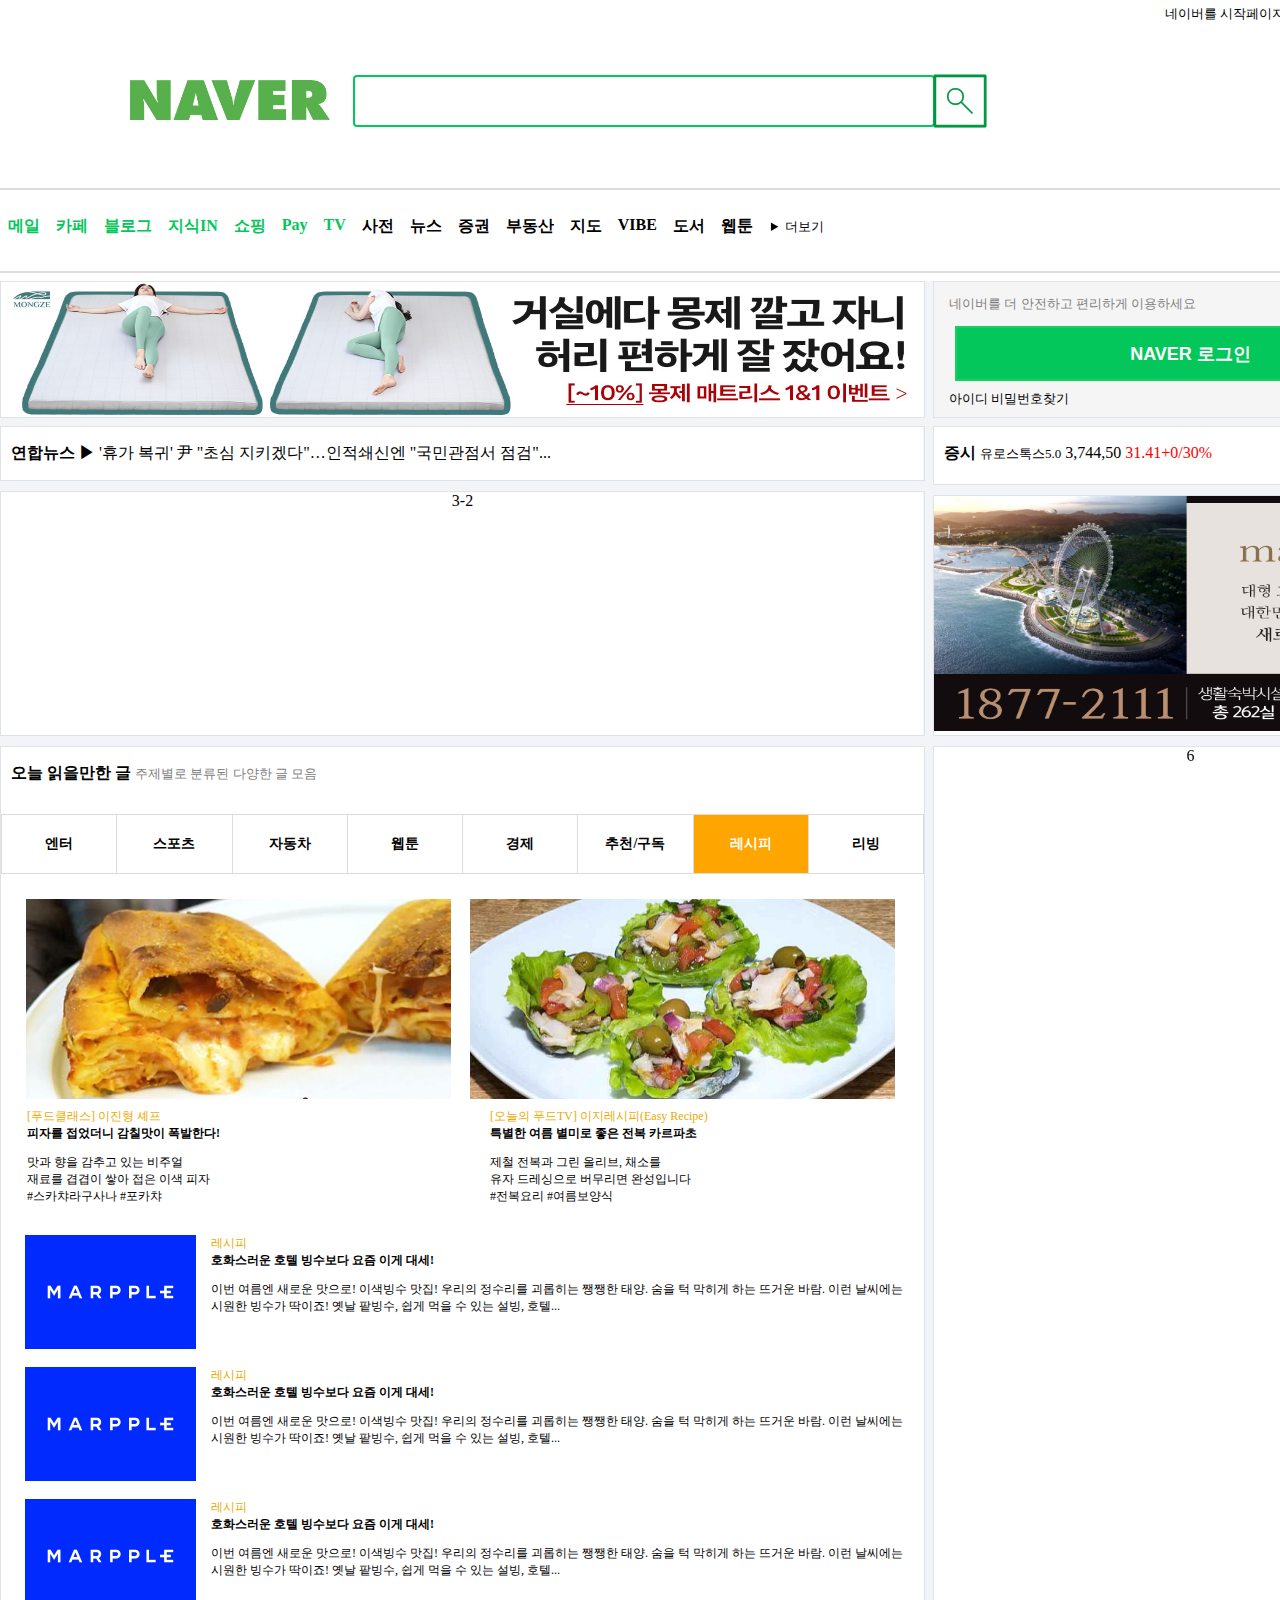
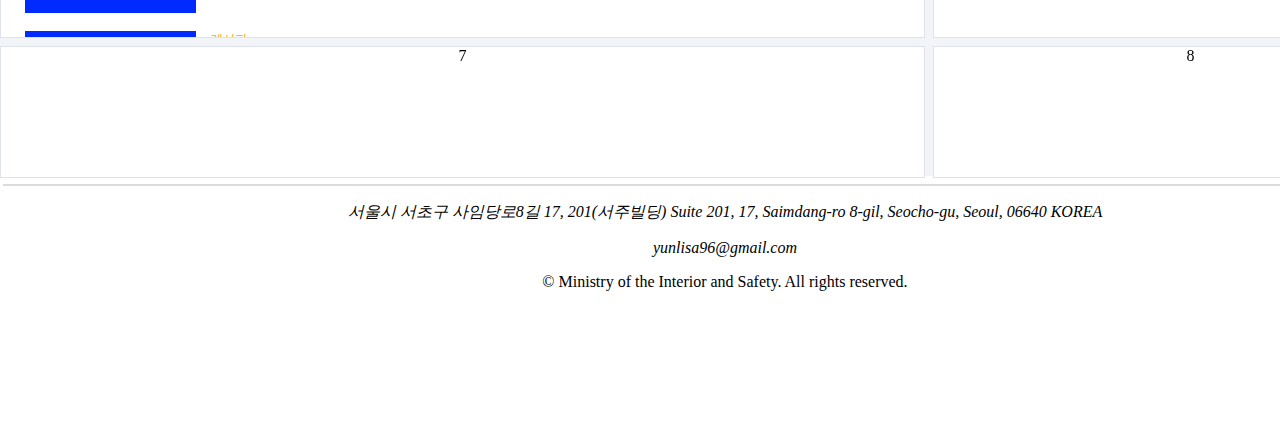
==== commit 879a0c78: "update" ====
--- a/naver.html
+++ b/naver.html
@@ -15,12 +15,12 @@
         </a>
     </div>
 
-    <div>
+    <div style="position: relative;float: right; top: -40px;">
       <a class = "link_1" href = "https://help.naver.com/support/welcomePage/guide.help" target="_blank">네이버를 시작페이지로</a>
       <a class = "link_2" href = "https://jr.naver.com/" target="_blank">쥬니어네이버</a>
       <a class = "link_2" href = "https://happybean.naver.com/" target="_blank">해피빈</a>
     </div>
-
+  <div id="searchdiv">
     <form>
       <input type="search" id="searchbox" autofocus required title="검색어 입력">
       <button type="submit" class="subm">
@@ -31,6 +31,7 @@
         <input id="searchbox" name="searchbox" type="text" title="검색어 입력" maxlength="255" class="input_text" tabindex="1" accesskey="s" style="ime-mode:active;" autocomplete="off" placeholder="검색어를 입력해 주세요." value="" data-atcmp-element="">
         </div> -->
     </form>
+  </div>
 </header>
   <nav>
     <hr color="#dcdcdc">
@@ -109,7 +110,15 @@
       <div class="temp-box" style="background-color:#f5f5f5;">
         <p style="font-size: small; color:gray; text-align: left; margin-left:15px">네이버를 더 안전하고 편리하게 이용하세요</p>
         <button class="login">NAVER 로그인</button>
-        <p><span style="font-size: small;  margin-left:-380px">아이디 비밀번호찾기</span> <span style="font-size:small;">회원가입</span></p>
+        <!-- <div class="sub_area" style="    margin: 14px 8px 0 4px;">
+          <div class="look_box" style="float:left;">
+          <a href="https://nid.naver.com/user/help.nhn?todo=idinquiry" class="link_look" data-clk="log_off.searchid">아이디</a>
+          <a href="https://nid.naver.com/nidreminder.form" class="link_look" data-clk="log_off.searchpass">비밀번호찾기</a>
+          </div>
+          <a href="https://nid.naver.com/nidregister.form?url=https%3A%2F%2Fwww.naver.com" class="link_join" data-clk="log_off.registration">회원가입</a>
+          </div> -->
+        <p><span style="font-size: small;  float: left; margin: -7px 0 0 15px;">아이디 비밀번호찾기</span> </p>
+        <p><span style="font-size:small; float: right; margin: -7px 20px 0 0;">회원가입</span></p>
 
 
 
@@ -134,12 +143,14 @@
           <p style="text-align: left; margin-left:10px"><strong>증시</strong> <span style="font-size:small ;">유로스톡스5.0</span> 3,744,50  <span style="color:red">31.41+0/30%</span> </p>
         </div>
         <div class="gap-box"></div>
-        <div class="border-dee3eb"><a target="_blank" href="https://siape.veta.naver.com/fxclick?eu=EU10041892&calp=-&oj=ZagUyei1lSiaVD7kDE82Qv47PPnjpjhk%2FuZv5d2ZO0NpH2IhTSNR%2FY46766zWSFrJoHPPzJzrlgXn%2F8YUBFp7fJFM9nGwQAl3Q5IAGxIJGdJBiPwPGfav3QDCWXx89CC8MIP70pHZcn3hpWMhunMvcWPj0ecpiqaHUsHbqq%2BK%2BvW8QhOHuq6a3rwEMWmlWBtZJog8DEjB9G3JRglyzW34UA7g35TJtQoH59HDyNQbraK4zf6V99fJkkwUIx9FRiUmIZZNRX97ws&ac=8608007&src=5962236&br=3936069&evtcd=P901&x_ti=1315&tb=&oid=&sid1=&sid2=&rk=278b37f2ef3bf6d1dedcbc2b91e1d281&eltts=tBvxtJ%2Fbr4vxa84dlM7TwA%3D%3D&lu=&brs=Y&">
-          <img src="images/ad.jpg" style="width: 511px; height:235px;"></a>
+        <div class="border-dee3eb">
+          <!-- <a target="_blank" href="https://siape.veta.naver.com/fxclick?eu=EU10041892&calp=-&oj=ZagUyei1lSiaVD7kDE82Qv47PPnjpjhk%2FuZv5d2ZO0NpH2IhTSNR%2FY46766zWSFrJoHPPzJzrlgXn%2F8YUBFp7fJFM9nGwQAl3Q5IAGxIJGdJBiPwPGfav3QDCWXx89CC8MIP70pHZcn3hpWMhunMvcWPj0ecpiqaHUsHbqq%2BK%2BvW8QhOHuq6a3rwEMWmlWBtZJog8DEjB9G3JRglyzW34UA7g35TJtQoH59HDyNQbraK4zf6V99fJkkwUIx9FRiUmIZZNRX97ws&ac=8608007&src=5962236&br=3936069&evtcd=P901&x_ti=1315&tb=&oid=&sid1=&sid2=&rk=278b37f2ef3bf6d1dedcbc2b91e1d281&eltts=tBvxtJ%2Fbr4vxa84dlM7TwA%3D%3D&lu=&brs=Y&"> -->
+          <img src="images/ad.jpg" style="width: 511px; height:235px;">
+        <!-- </a> -->
 
         </div>
       </div>
-      <div class="temp-box" style="overflow-x:hidden; overflow-y: scroll; -ms-overflow-style: none;">
+      <div class="temp-box" id="noscroll" style="overflow-x:hidden; overflow-y: scroll;">
         <table>
           <figcaption>
             <p style="text-align:left; margin-left:10px"><strong>오늘 읽을만한 글</strong> <span style="font-size: small; color:grey;">주제별로 분류된 다양한 글 모음</span></p>
@@ -156,7 +167,7 @@
           </tr>
         </table>
 
-        <div>
+        <div class="mid_img">
           <a target="_blank" href="https://tv.naver.com/v/28326156">
             <img class="rec_1" src="images/rec1.jpeg"/></a>
           <a class="rec_2" target="_blank" href="https://tv.naver.com/v/28326156">
@@ -170,111 +181,172 @@
             <img class="rec_2" src="images/rec2.jpeg"/>dfsdfsdf</a></li>  
         </ul> -->
 
-        <div>
-          <p class="rec_1_text">dfsdfsf<br>
-          dfsdfsdfdsf<br>
-          dfsdfsfsdf<br>
-            <span class="rec_2_text">dfsdfsdfsdfsdfdsfsdfs</span>
-        </p>
-        </div>
-
-        <div style="text-align: left;">
-          <img class="rec_img" src="images/rec3.jpg" style="vertical-align:middle;" >
-            <span style="margin-top:20px;font-size:18px; margin-left:20px; ">ddddddd<br>
-            dfsfdsfsdfsdf<br>
-            fsfdfsdfsdfsdf<br>
-            fsfdfsdfsdfsdf<br>
-            fsfdfsdfsdfsdf<br></span>
-        </div>
-
-        <div style="text-align: left;">
-          <img class="rec_img" src="images/rec3.jpg" style="vertical-align:middle;" >
-            <span style="margin-top:20px;font-size:18px; margin-left:20px; ">ddddddd<br>
-            dfsfdsfsdfsdf<br>
-            fsfdfsdfsdfsdf<br>
-            fsfdfsdfsdfsdf<br>
-            fsfdfsdfsdfsdf<br></span>
-        </div>
-
-        <div style="text-align: left;">
-          <img class="rec_img" src="images/rec3.jpg" style="vertical-align:middle;" >
-            <span style="margin-top:20px;font-size:18px; margin-left:20px; ">ddddddd<br>
-            dfsfdsfsdfsdf<br>
-            fsfdfsdfsdfsdf<br>
-            fsfdfsdfsdfsdf<br>
-            fsfdfsdfsdfsdf<br></span>
-        </div>
-
-        <div style="text-align: left;">
-          <img class="rec_img" src="images/rec3.jpg" style="vertical-align:middle;" >
-            <span style="margin-top:20px;font-size:18px; margin-left:20px; ">ddddddd<br>
-            dfsfdsfsdfsdf<br>
-            fsfdfsdfsdfsdf<br>
-            fsfdfsdfsdfsdf<br>
-            fsfdfsdfsdfsdf<br></span>
-        </div>
-
-        <div style="text-align: left;">
-          <img class="rec_img" src="images/rec3.jpg" style="vertical-align:middle;" >
-            <span style="margin-top:20px;font-size:18px; margin-left:20px; ">ddddddd<br>
-            dfsfdsfsdfsdf<br>
-            fsfdfsdfsdfsdf<br>
-            fsfdfsdfsdfsdf<br>
-            fsfdfsdfsdfsdf<br></span>
-        </div>
+        <div style="display:flex;">
+          <div class="item_detail" style="margin-left: 26px;">
+            <em style="color: #ebaa00; font-style: normal;">[푸드클래스] 이진형 셰프</em><br />
+            <strong class="strong_title">피자를 접었더니 감칠맛이 폭발한다!</strong>
+            <p class="strong_content">맛과 향을 감추고 있는 비주얼 <br>재료를 겹겹이 쌓아 접은 이색 피자<br />
+              #스카챠라구사나 #포카챠</p>
+          </div>
+          <div class="item_detail" style="margin-left: 260px;">
+            <em style="color: #ebaa00; font-style: normal;">[오늘의 푸드TV] 이지레시피(Easy Recipe)</em><br />
+            <strong class="strong_title">특별한 여름 별미로 좋은 전복 카르파초</strong>
+            <p class="strong_content">제철 전복과 그린 올리브, 채소를<br />
+              유자 드레싱으로 버무리면 완성입니다<br />
+              #전복요리 #여름보양식</p>
+          </div>
+        </div>
+
+        <ul>
+          <li class="item">
+            <img class="rec_img" src="images/rec3.jpg" style="vertical-align:middle;">
+            <div class="item_detail">
+              <em style="color: #ebaa00; font-style: normal;">레시피</em><br />
+              <strong class="strong_title">호화스러운 호텔 빙수보다 요즘 이게 대세!</strong>
+              <p class="strong_content">이번 여름엔 새로운 맛으로! 이색빙수 맛집! 우리의 정수리를 괴롭히는 쨍쨍한 태양. 숨을 턱 막히게 하는 뜨거운 바람. 이런 날씨에는 시원한
+                빙수가 딱이죠! 옛날 팥빙수, 쉽게 먹을 수
+                있는 설빙, 호텔...</p>
+            </div>
+          </li>
+          <li class="item">
+            <img class="rec_img" src="images/rec3.jpg" style="vertical-align:middle;">
+            <div class="item_detail">
+              <em style="color: #ebaa00; font-style: normal;">레시피</em><br />
+              <strong class="strong_title">호화스러운 호텔 빙수보다 요즘 이게 대세!</strong>
+              <p class="strong_content">이번 여름엔 새로운 맛으로! 이색빙수 맛집! 우리의 정수리를 괴롭히는 쨍쨍한 태양. 숨을 턱 막히게 하는 뜨거운 바람. 이런 날씨에는 시원한
+                빙수가 딱이죠! 옛날 팥빙수, 쉽게 먹을 수
+                있는 설빙, 호텔...</p>
+            </div>
+          </li>
+          <li class="item">
+            <img class="rec_img" src="images/rec3.jpg" style="vertical-align:middle;">
+            <div class="item_detail">
+              <em style="color: #ebaa00; font-style: normal;">레시피</em><br />
+              <strong class="strong_title">호화스러운 호텔 빙수보다 요즘 이게 대세!</strong>
+              <p class="strong_content">이번 여름엔 새로운 맛으로! 이색빙수 맛집! 우리의 정수리를 괴롭히는 쨍쨍한 태양. 숨을 턱 막히게 하는 뜨거운 바람. 이런 날씨에는 시원한
+                빙수가 딱이죠! 옛날 팥빙수, 쉽게 먹을 수
+                있는 설빙, 호텔...</p>
+            </div>
+          </li>
+          <li class="item">
+            <img class="rec_img" src="images/rec3.jpg" style="vertical-align:middle;">
+            <div class="item_detail">
+              <em style="color: #ebaa00; font-style: normal;">레시피</em><br />
+              <strong class="strong_title">호화스러운 호텔 빙수보다 요즘 이게 대세!</strong>
+              <p class="strong_content">이번 여름엔 새로운 맛으로! 이색빙수 맛집! 우리의 정수리를 괴롭히는 쨍쨍한 태양. 숨을 턱 막히게 하는 뜨거운 바람. 이런 날씨에는 시원한
+                빙수가 딱이죠! 옛날 팥빙수, 쉽게 먹을 수
+                있는 설빙, 호텔...</p>
+            </div>
+          </li>
+          <li class="item">
+            <img class="rec_img" src="images/rec3.jpg" style="vertical-align:middle;">
+            <div class="item_detail">
+              <em style="color: #ebaa00; font-style: normal;">레시피</em><br />
+              <strong class="strong_title">호화스러운 호텔 빙수보다 요즘 이게 대세!</strong>
+              <p class="strong_content">이번 여름엔 새로운 맛으로! 이색빙수 맛집! 우리의 정수리를 괴롭히는 쨍쨍한 태양. 숨을 턱 막히게 하는 뜨거운 바람. 이런 날씨에는 시원한
+                빙수가 딱이죠! 옛날 팥빙수, 쉽게 먹을 수
+                있는 설빙, 호텔...</p>
+            </div>
+          </li>
+          <li class="item">
+            <img class="rec_img" src="images/rec3.jpg" style="vertical-align:middle;">
+            <div class="item_detail">
+              <em style="color: #ebaa00; font-style: normal;">레시피</em><br />
+              <strong class="strong_title">호화스러운 호텔 빙수보다 요즘 이게 대세!</strong>
+              <p class="strong_content">이번 여름엔 새로운 맛으로! 이색빙수 맛집! 우리의 정수리를 괴롭히는 쨍쨍한 태양. 숨을 턱 막히게 하는 뜨거운 바람. 이런 날씨에는 시원한
+                빙수가 딱이죠! 옛날 팥빙수, 쉽게 먹을 수
+                있는 설빙, 호텔...</p>
+            </div>
+          </li>
+        </ul>
 
         <hr color="#dcdcdc">
 
-        <div>
+        <div class="">
           <a target="_blank" href="https://tv.naver.com/v/28326156">
             <img class="rec_1" src="images/rec1.jpeg"/></a>
           <a class="rec_2" target="_blank" href="https://tv.naver.com/v/28326156">
             <img class="rec_2" src="images/rec2.jpeg"/></a>
         </div>
 
-        <div>
-          <p class="rec_1_text">dfsdfsf<br>
-          dfsdfsdfdsf<br>
-          dfsdfsfsdf<br>
-            <span class="rec_2_text">dfsdfsdfsdfsdfdsfsdfs</span>
-        </p>
-        </div>
-
-        <div style="text-align: left;">
-          <img class="rec_img" src="images/rec3.jpg" style="vertical-align:middle;" >
-            <span style="margin-top:20px;font-size:18px; margin-left:20px; ">ddddddd<br>
-            dfsfdsfsdfsdf<br>
-            fsfdfsdfsdfsdf<br>
-            fsfdfsdfsdfsdf<br>
-            fsfdfsdfsdfsdf<br></span>
-        </div>
-
-        <div style="text-align: left;">
-          <img class="rec_img" src="images/rec3.jpg" style="vertical-align:middle;" >
-            <span style="margin-top:20px;font-size:18px; margin-left:20px; ">ddddddd<br>
-            dfsfdsfsdfsdf<br>
-            fsfdfsdfsdfsdf<br>
-            fsfdfsdfsdfsdf<br>
-            fsfdfsdfsdfsdf<br></span>
-        </div>
-
-        <div style="text-align: left;">
-          <img class="rec_img" src="images/rec3.jpg" style="vertical-align:middle;" >
-            <span style="margin-top:20px;font-size:18px; margin-left:20px; ">ddddddd<br>
-            dfsfdsfsdfsdf<br>
-            fsfdfsdfsdfsdf<br>
-            fsfdfsdfsdfsdf<br>
-            fsfdfsdfsdfsdf<br></span>
-        </div>
-
-        <div style="text-align: left;">
-          <img class="rec_img" src="images/rec3.jpg" style="vertical-align:middle;" >
-            <span style="margin-top:20px;font-size:18px; margin-left:20px; ">ddddddd<br>
-            dfsfdsfsdfsdf<br>
-            fsfdfsdfsdfsdf<br>
-            fsfdfsdfsdfsdf<br>
-            fsfdfsdfsdfsdf<br></span>
-        </div>
+        <div style="display:flex;">
+          <div class="item_detail" style="margin-left: 26px;">
+            <em style="color: #ebaa00; font-style: normal;">[푸드클래스] 이진형 셰프</em><br />
+            <strong class="strong_title">피자를 접었더니 감칠맛이 폭발한다!</strong>
+            <p class="strong_content">맛과 향을 감추고 있는 비주얼 <br>재료를 겹겹이 쌓아 접은 이색 피자<br />
+              #스카챠라구사나 #포카챠</p>
+          </div>
+          <div class="item_detail" style="margin-left: 260px;">
+            <em style="color: #ebaa00; font-style: normal;">[오늘의 푸드TV] 이지레시피(Easy Recipe)</em><br />
+            <strong class="strong_title">특별한 여름 별미로 좋은 전복 카르파초</strong>
+            <p class="strong_content">제철 전복과 그린 올리브, 채소를<br />
+              유자 드레싱으로 버무리면 완성입니다<br />
+              #전복요리 #여름보양식</p>
+          </div>
+        </div>
+
+        <ul>
+          <li class="item">
+            <img class="rec_img" src="images/rec3.jpg" style="vertical-align:middle;">
+            <div class="item_detail">
+              <em style="color: #ebaa00; font-style: normal;">레시피</em><br />
+              <strong class="strong_title">호화스러운 호텔 빙수보다 요즘 이게 대세!</strong>
+              <p class="strong_content">이번 여름엔 새로운 맛으로! 이색빙수 맛집! 우리의 정수리를 괴롭히는 쨍쨍한 태양. 숨을 턱 막히게 하는 뜨거운 바람. 이런 날씨에는 시원한
+                빙수가 딱이죠! 옛날 팥빙수, 쉽게 먹을 수
+                있는 설빙, 호텔...</p>
+            </div>
+          </li>
+          <li class="item">
+            <img class="rec_img" src="images/rec3.jpg" style="vertical-align:middle;">
+            <div class="item_detail">
+              <em style="color: #ebaa00; font-style: normal;">레시피</em><br />
+              <strong class="strong_title">호화스러운 호텔 빙수보다 요즘 이게 대세!</strong>
+              <p class="strong_content">이번 여름엔 새로운 맛으로! 이색빙수 맛집! 우리의 정수리를 괴롭히는 쨍쨍한 태양. 숨을 턱 막히게 하는 뜨거운 바람. 이런 날씨에는 시원한
+                빙수가 딱이죠! 옛날 팥빙수, 쉽게 먹을 수
+                있는 설빙, 호텔...</p>
+            </div>
+          </li>
+          <li class="item">
+            <img class="rec_img" src="images/rec3.jpg" style="vertical-align:middle;">
+            <div class="item_detail">
+              <em style="color: #ebaa00; font-style: normal;">레시피</em><br />
+              <strong class="strong_title">호화스러운 호텔 빙수보다 요즘 이게 대세!</strong>
+              <p class="strong_content">이번 여름엔 새로운 맛으로! 이색빙수 맛집! 우리의 정수리를 괴롭히는 쨍쨍한 태양. 숨을 턱 막히게 하는 뜨거운 바람. 이런 날씨에는 시원한
+                빙수가 딱이죠! 옛날 팥빙수, 쉽게 먹을 수
+                있는 설빙, 호텔...</p>
+            </div>
+          </li>
+          <li class="item">
+            <img class="rec_img" src="images/rec3.jpg" style="vertical-align:middle;">
+            <div class="item_detail">
+              <em style="color: #ebaa00; font-style: normal;">레시피</em><br />
+              <strong class="strong_title">호화스러운 호텔 빙수보다 요즘 이게 대세!</strong>
+              <p class="strong_content">이번 여름엔 새로운 맛으로! 이색빙수 맛집! 우리의 정수리를 괴롭히는 쨍쨍한 태양. 숨을 턱 막히게 하는 뜨거운 바람. 이런 날씨에는 시원한
+                빙수가 딱이죠! 옛날 팥빙수, 쉽게 먹을 수
+                있는 설빙, 호텔...</p>
+            </div>
+          </li>
+          <li class="item">
+            <img class="rec_img" src="images/rec3.jpg" style="vertical-align:middle;">
+            <div class="item_detail">
+              <em style="color: #ebaa00; font-style: normal;">레시피</em><br />
+              <strong class="strong_title">호화스러운 호텔 빙수보다 요즘 이게 대세!</strong>
+              <p class="strong_content">이번 여름엔 새로운 맛으로! 이색빙수 맛집! 우리의 정수리를 괴롭히는 쨍쨍한 태양. 숨을 턱 막히게 하는 뜨거운 바람. 이런 날씨에는 시원한
+                빙수가 딱이죠! 옛날 팥빙수, 쉽게 먹을 수
+                있는 설빙, 호텔...</p>
+            </div>
+          </li>
+          <li class="item">
+            <img class="rec_img" src="images/rec3.jpg" style="vertical-align:middle;">
+            <div class="item_detail">
+              <em style="color: #ebaa00; font-style: normal;">레시피</em><br />
+              <strong class="strong_title">호화스러운 호텔 빙수보다 요즘 이게 대세!</strong>
+              <p class="strong_content">이번 여름엔 새로운 맛으로! 이색빙수 맛집! 우리의 정수리를 괴롭히는 쨍쨍한 태양. 숨을 턱 막히게 하는 뜨거운 바람. 이런 날씨에는 시원한
+                빙수가 딱이죠! 옛날 팥빙수, 쉽게 먹을 수
+                있는 설빙, 호텔...</p>
+            </div>
+          </li>
+        </ul>
 
         <hr color="#dcdcdc">
 
--- a/css/naver.css
+++ b/css/naver.css
@@ -146,7 +146,7 @@
     height: 60px;
     padding: 13px 15px;
     margin: 1px;
-    margin-left: -60px;
+    margin-left: 200px;
     margin-top: 25px;
     outline-color: #03c75a;
   }
@@ -229,9 +229,6 @@
 }
 
  .link_1{
-  position: relative;
-  right: -580px;
-  top: -40px;
   font-size:13px;
   color: black;
   text-decoration: none;
@@ -243,9 +240,6 @@
 }
 
 .link_2{
-  position: relative;
-  right: -580px;
-  top: -40px;
   font-size: 13px;
   color: #87C6C8;
   text-decoration: none;
@@ -393,7 +387,7 @@
   margin-left: 24PX;
 }
 
-::-webkit-scrollbar{
+#noscroll::-webkit-scrollbar{
   display: none;
 }
 
@@ -405,4 +399,44 @@
   background-color: #03c75a;
   color: white;
   border: 2px solid #19ce60;
+}
+
+.item {
+  margin-top: 18px;
+}
+
+.item_detail {
+  text-align: left;
+  margin-left: 210px;
+  font-size: 12px;
+}
+
+.strong_title {
+}
+
+.strong_content {
+  padding-right: 20px;
+}
+
+img {
+  transition: all 0.2s linear;
+}
+
+.mid_img a:hover img , .mid_img a:focus img {
+  transform: scale(1.05);
+}
+
+.item:hover img , .item:focus img {
+  transform: scale(1.05);
+}
+
+.item .thumb_bd{
+  position: absolute;
+  top: 0;
+  left: 0;
+  right: 0;
+  bottom: 0;
+  opacity: .06;
+  filter: alpha(opacity=6);
+  border: 1px solid #000;
 }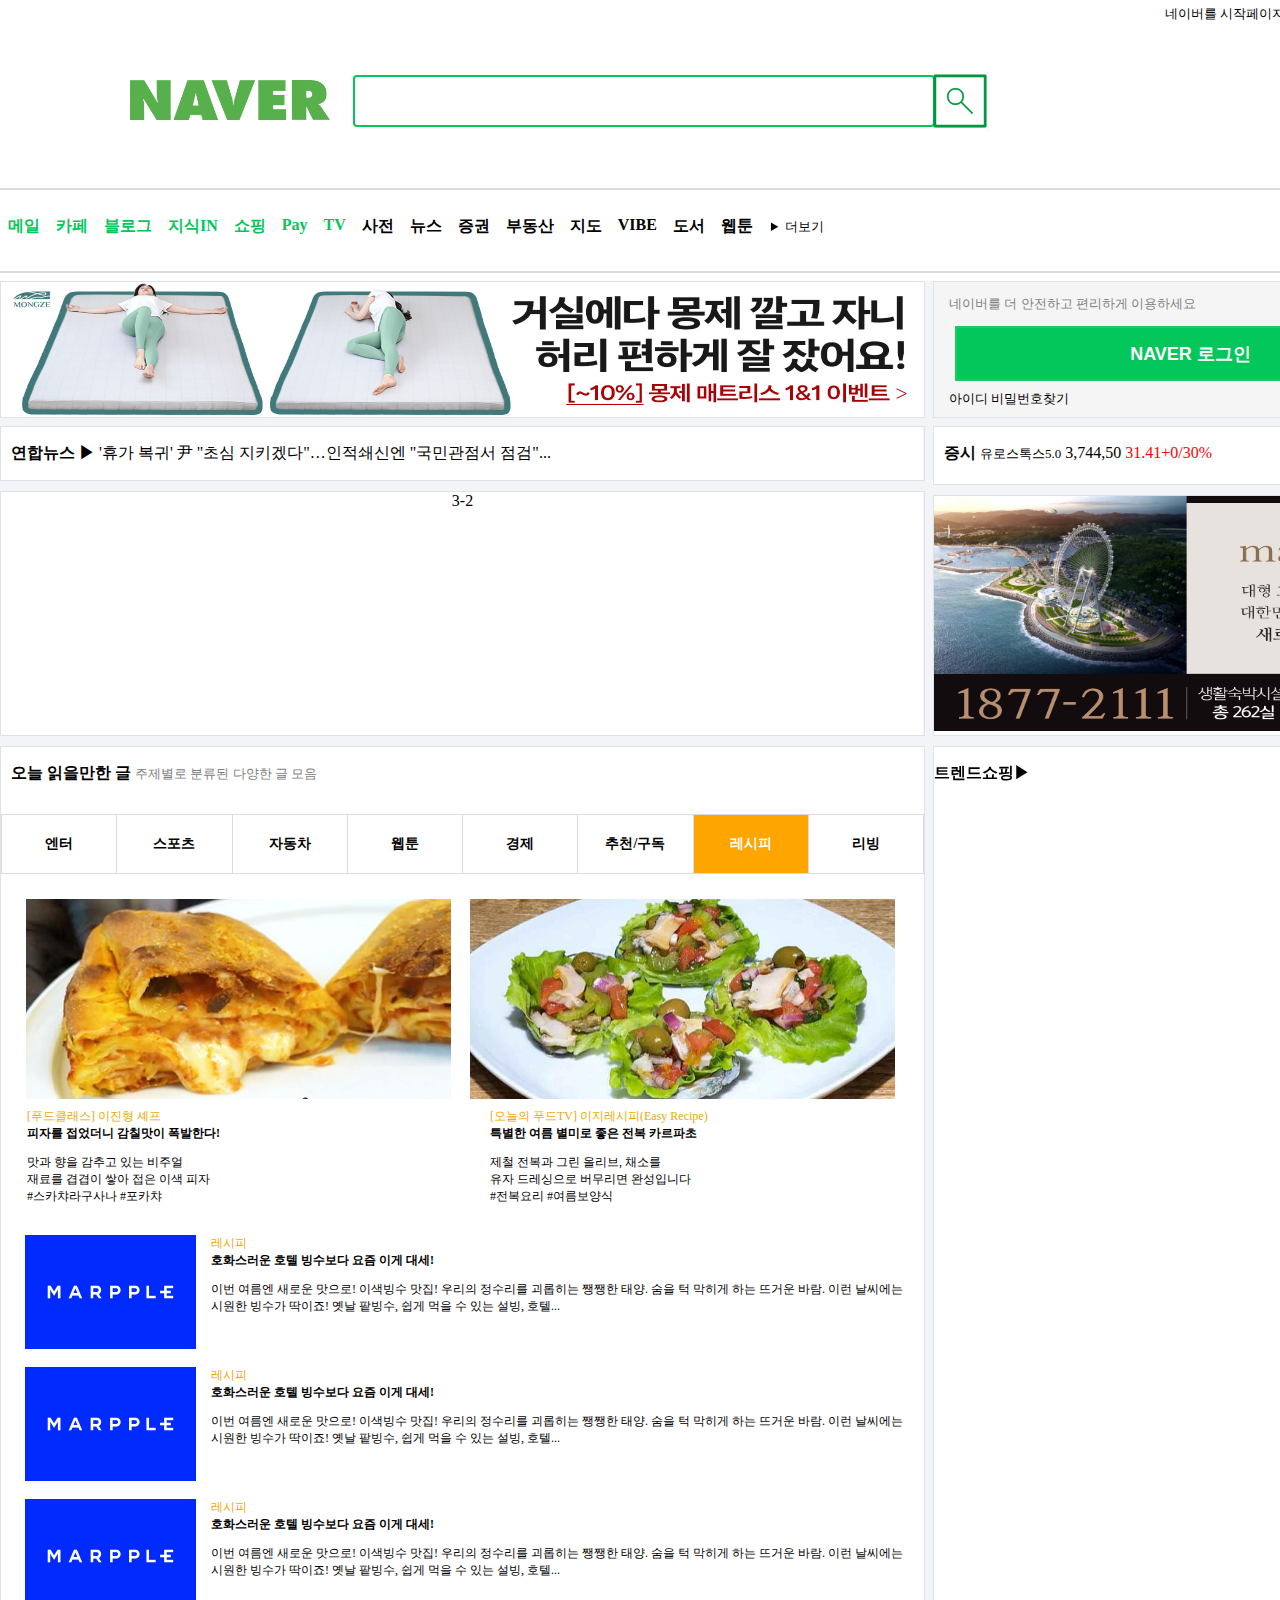
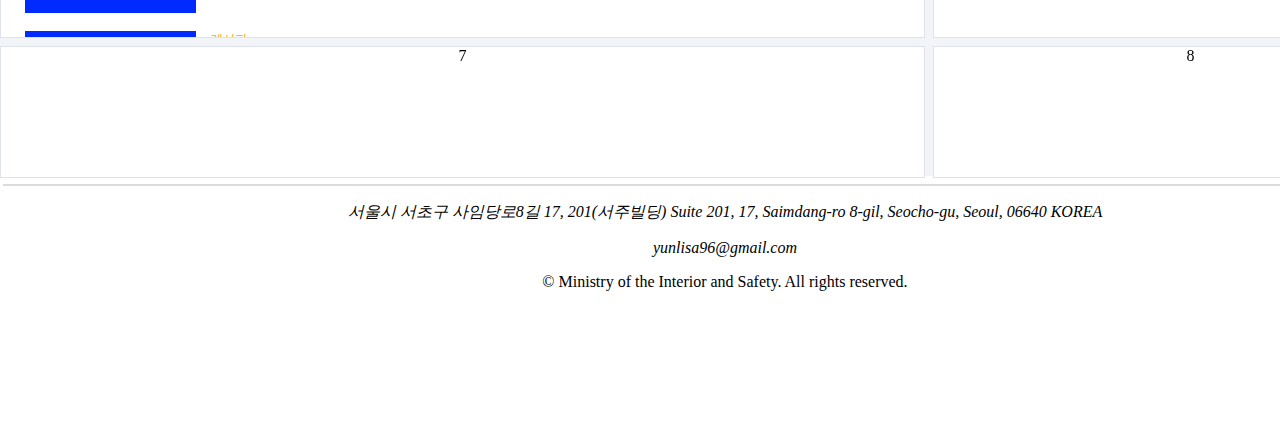
==== commit 585da1ef: "주석추가" ====
--- a/naver.html
+++ b/naver.html
@@ -1,26 +1,29 @@
 <!DOCTYPE html>
 <html>
 <head>
-  <meta charset="utf-8">
+  <meta charset="utf-8">  
   <title>YUNJI</title>
   <link rel="stylesheet" type="text/css" href="css/naver.css">
 </head>
-<body>
+
+<body>  
 <div id="main">
+
+<!--------------------------------< header start >------------------------------------->   
   <header style="height:180px;">
-    <div id="logo">
-      <a href="naver.html">
+    <div id="logo">  <!--로고-->
+      <a href="naver.html">   
         <img src="images/naver.png" width= "200px" height= "40px"/>
-        <!-- <img src="images/catlogo.gif" width= "200px" height= "40px"/> -->
-        </a>
-    </div>
-
-    <div style="position: relative;float: right; top: -40px;">
+        </a>       
+    </div>  <!--로고 end-->
+
+    <div style="position: relative;float: right; top: -40px;">  <!--우측상단 바로가기 링크-->
       <a class = "link_1" href = "https://help.naver.com/support/welcomePage/guide.help" target="_blank">네이버를 시작페이지로</a>
       <a class = "link_2" href = "https://jr.naver.com/" target="_blank">쥬니어네이버</a>
       <a class = "link_2" href = "https://happybean.naver.com/" target="_blank">해피빈</a>
-    </div>
-  <div id="searchdiv">
+    </div>  <!--우측상단 바로가기 링크 end-->
+  
+    <div id="searchdiv"> <!--검색창-->
     <form>
       <input type="search" id="searchbox" autofocus required title="검색어 입력">
       <button type="submit" class="subm">
@@ -31,11 +34,16 @@
         <input id="searchbox" name="searchbox" type="text" title="검색어 입력" maxlength="255" class="input_text" tabindex="1" accesskey="s" style="ime-mode:active;" autocomplete="off" placeholder="검색어를 입력해 주세요." value="" data-atcmp-element="">
         </div> -->
     </form>
-  </div>
-</header>
+  </div> <!--검색창 end-->  
+</header> 
+<!--------------------------------< header end >-------------------------------------> 
+
+
+
+<!---------------------------------< nav start> -------------------------------------> 
   <nav>
     <hr color="#dcdcdc">
-    <ul id="menu">
+    <ul id="menu"> <!--nav메뉴들-->
       <li><a style="margin-top: 0px;"href="https://mail.naver.com/" target="_blank">메일</a></li>
       <li><a href="https://section.cafe.naver.com/ca-fe/" target="_blank">카페</a></li>
       <li><a href="https://section.blog.naver.com/" target="_blank">블로그</a></li>
@@ -51,8 +59,8 @@
       <li><a class="black" href="https://vibe.naver.com/" target="_blank">VIBE</a></li>
       <li><a class="black" href="https://search.shopping.naver.com/book/home" target="_blank">도서</a></li>
       <li><a class="black" href="https://comic.naver.com/" target="_blank">웹툰</a></li>
-      <li>
-        <details class="more">
+      <li> 
+        <details class="more"> <!--더보기-->
           <summary style="cursor:pointer;">더보기</summary>
           <div id = more_view>
             <h4 style="margin-top: 0px;">ㄱ-ㅁ</h4>
@@ -86,22 +94,24 @@
             <p onclick="window.open('https://tv.naver.com')" style="cursor:pointer;">포스트</p>
             <p onclick="window.open('https://tv.naver.com')" style="cursor:pointer;">학술정보</p>
             <p onclick="window.open('https://tv.naver.com')" style="cursor:pointer;">호텔</p>
-            
-          </div>
-        </details>
-      </li>
+          </div>
+        </details>  <!--더보기 end-->
+      </li> <!--nav 메뉴들 end-->
              
-      <ul style="float:right"; list-style-type:none;>
+      <ul style="float:right"; list-style-type:none;> <!--날씨 아이콘-->
         <li><a href="https://weather.naver.com/today/09650108" target="_blank">
           <img src="images/weather.png" width="35px", height="35px" >
         </a>
         </li>  
-      </ul>
-    
-    
+      </ul> <!--날씨 아이콘 end-->   
     </ul>
     <hr color="#dcdcdc">
   </nav>
+<!----------------------------------< nav end >---------------------------------------> 
+
+
+
+<!----------------------------------< main start >---------------------------------------> 
   <main>
     <div class="main-container">
       <div class="temp-box"><a target="_blank" href="https://siape.veta.naver.com/fxclick?eu=EU10041889&calp=1&oj=A4YjrwVVtw%2FfMNjI2ofVDbDEMQdpZ74N%2FuZv5d2ZO0NWDXqo0pTzZieCBCY2n0mCBlGfHm3LiIpYFfroQxQphPJFM9nGwQAl3Q5IAGxIJGdJBiPwPGfav3QDCWXx89CC8MIP70pHZckK7qrl9Qehv%2BX5m6uovUuXtCnUqcXonS%2FZKnOOh0tHkqdpWyUUyw9W7qgrIKuK20cosCT5lstSgLa8cTb6JT7Ywv2FUzNYqaX21rx6dmxrZEjDIzGviy2w&ac=8610236&src=5982944&br=3947627&evtcd=P901&x_ti=1309&tb=&oid=&sid1=&sid2=&rk=c07b604a4c18b85f430c892e72674737&eltts=BmZNfLPua1zNkHHx9Cz0Ag%3D%3D&lu=&brs=Y&">
@@ -144,9 +154,9 @@
         </div>
         <div class="gap-box"></div>
         <div class="border-dee3eb">
-          <!-- <a target="_blank" href="https://siape.veta.naver.com/fxclick?eu=EU10041892&calp=-&oj=ZagUyei1lSiaVD7kDE82Qv47PPnjpjhk%2FuZv5d2ZO0NpH2IhTSNR%2FY46766zWSFrJoHPPzJzrlgXn%2F8YUBFp7fJFM9nGwQAl3Q5IAGxIJGdJBiPwPGfav3QDCWXx89CC8MIP70pHZcn3hpWMhunMvcWPj0ecpiqaHUsHbqq%2BK%2BvW8QhOHuq6a3rwEMWmlWBtZJog8DEjB9G3JRglyzW34UA7g35TJtQoH59HDyNQbraK4zf6V99fJkkwUIx9FRiUmIZZNRX97ws&ac=8608007&src=5962236&br=3936069&evtcd=P901&x_ti=1315&tb=&oid=&sid1=&sid2=&rk=278b37f2ef3bf6d1dedcbc2b91e1d281&eltts=tBvxtJ%2Fbr4vxa84dlM7TwA%3D%3D&lu=&brs=Y&"> -->
+          <a target="_blank" href="https://siape.veta.naver.com/fxclick?eu=EU10041892&calp=-&oj=ZagUyei1lSiaVD7kDE82Qv47PPnjpjhk%2FuZv5d2ZO0NpH2IhTSNR%2FY46766zWSFrJoHPPzJzrlgXn%2F8YUBFp7fJFM9nGwQAl3Q5IAGxIJGdJBiPwPGfav3QDCWXx89CC8MIP70pHZcn3hpWMhunMvcWPj0ecpiqaHUsHbqq%2BK%2BvW8QhOHuq6a3rwEMWmlWBtZJog8DEjB9G3JRglyzW34UA7g35TJtQoH59HDyNQbraK4zf6V99fJkkwUIx9FRiUmIZZNRX97ws&ac=8608007&src=5962236&br=3936069&evtcd=P901&x_ti=1315&tb=&oid=&sid1=&sid2=&rk=278b37f2ef3bf6d1dedcbc2b91e1d281&eltts=tBvxtJ%2Fbr4vxa84dlM7TwA%3D%3D&lu=&brs=Y&">
           <img src="images/ad.jpg" style="width: 511px; height:235px;">
-        <!-- </a> -->
+        </a>
 
         </div>
       </div>
@@ -366,7 +376,7 @@
 
 
       <div class="temp-box">
-        6
+        <p style="float:left; margin-left:20x; margin-topfont-size: 14px; font-weight: bold;">트렌드쇼핑▶</p>
       </div>
       
 
@@ -382,6 +392,10 @@
       <div class="temp-box">8</div>
     </div>
   </main>
+<!----------------------------------< main end >---------------------------------------> 
+
+
+
   <!-- <section>
     section
     <article>article</article>
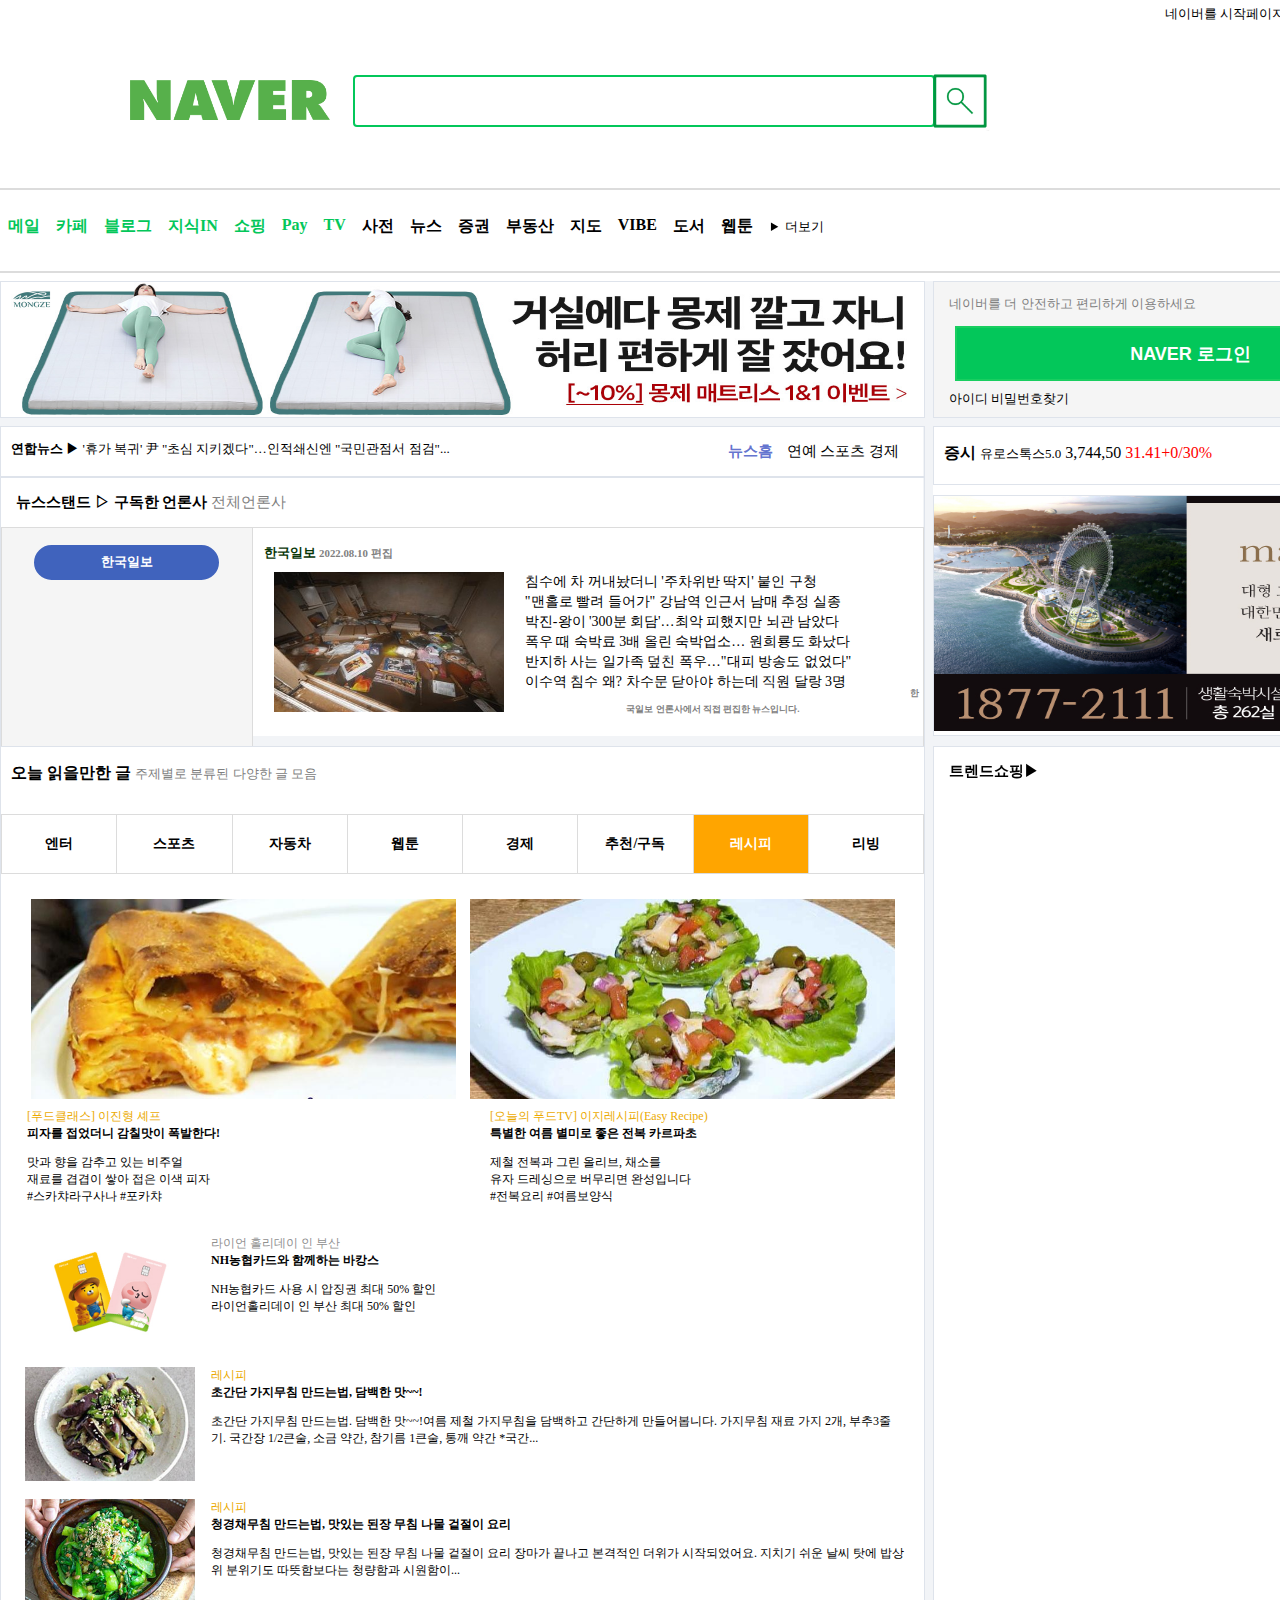
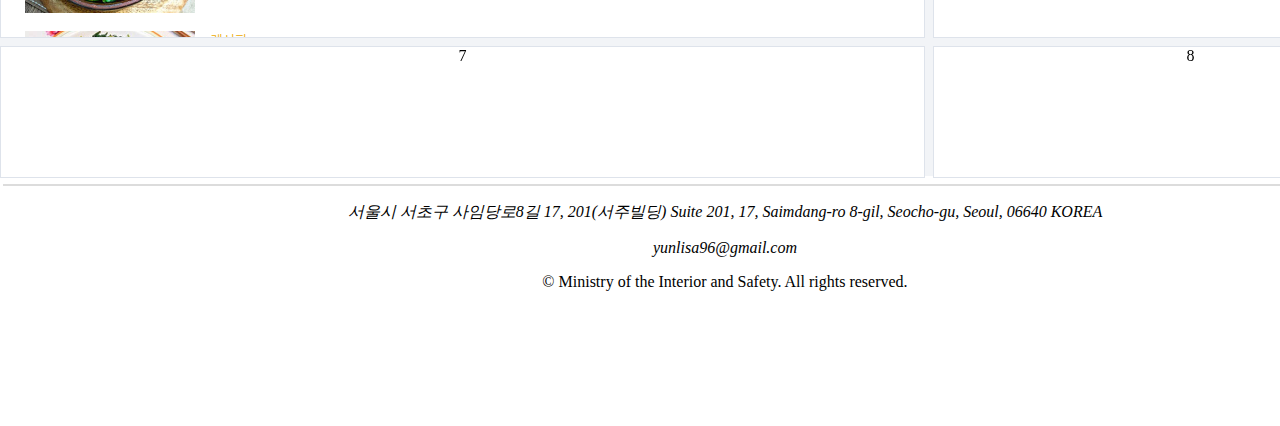
==== commit f8b2df3a: "업데이트.." ====
--- a/naver.html
+++ b/naver.html
@@ -8,7 +8,6 @@
 
 <body>  
 <div id="main">
-
 <!--------------------------------< header start >------------------------------------->   
   <header style="height:180px;">
     <div id="logo">  <!--로고-->
@@ -43,7 +42,7 @@
 <!---------------------------------< nav start> -------------------------------------> 
   <nav>
     <hr color="#dcdcdc">
-    <ul id="menu"> <!--nav메뉴들-->
+    <ul id="menu"> <!--nav메뉴-->
       <li><a style="margin-top: 0px;"href="https://mail.naver.com/" target="_blank">메일</a></li>
       <li><a href="https://section.cafe.naver.com/ca-fe/" target="_blank">카페</a></li>
       <li><a href="https://section.blog.naver.com/" target="_blank">블로그</a></li>
@@ -64,7 +63,6 @@
           <summary style="cursor:pointer;">더보기</summary>
           <div id = more_view>
             <h4 style="margin-top: 0px;">ㄱ-ㅁ</h4>
-            <!-- <a href="https://tv.naver.com/" class="bb"><p>구독</p></a> -->
             <p onclick="window.open('https://tv.naver.com')" style="cursor:pointer;">구독</p>
             <p onclick="window.open('https://tv.naver.com')" style="cursor:pointer;">날씨</p>
             <p onclick="window.open('https://tv.naver.com')" style="cursor:pointer;">네이버 MY CAR</p>
@@ -96,7 +94,7 @@
             <p onclick="window.open('https://tv.naver.com')" style="cursor:pointer;">호텔</p>
           </div>
         </details>  <!--더보기 end-->
-      </li> <!--nav 메뉴들 end-->
+      </li> <!--nav 메뉴 end-->
              
       <ul style="float:right"; list-style-type:none;> <!--날씨 아이콘-->
         <li><a href="https://weather.naver.com/today/09650108" target="_blank">
@@ -113,10 +111,14 @@
 
 <!----------------------------------< main start >---------------------------------------> 
   <main>
-    <div class="main-container">
+    <div class="main-container"> 
+      <!--배너-->
       <div class="temp-box"><a target="_blank" href="https://siape.veta.naver.com/fxclick?eu=EU10041889&calp=1&oj=A4YjrwVVtw%2FfMNjI2ofVDbDEMQdpZ74N%2FuZv5d2ZO0NWDXqo0pTzZieCBCY2n0mCBlGfHm3LiIpYFfroQxQphPJFM9nGwQAl3Q5IAGxIJGdJBiPwPGfav3QDCWXx89CC8MIP70pHZckK7qrl9Qehv%2BX5m6uovUuXtCnUqcXonS%2FZKnOOh0tHkqdpWyUUyw9W7qgrIKuK20cosCT5lstSgLa8cTb6JT7Ywv2FUzNYqaX21rx6dmxrZEjDIzGviy2w&ac=8610236&src=5982944&br=3947627&evtcd=P901&x_ti=1309&tb=&oid=&sid1=&sid2=&rk=c07b604a4c18b85f430c892e72674737&eltts=BmZNfLPua1zNkHHx9Cz0Ag%3D%3D&lu=&brs=Y&">
         <img src="images/banner2.jpg" style="width: 923px;
         height: 135px;"/></a></div>
+      <!--배너 end-->
+      
+      <!--로그인 영역-->
       <div class="temp-box" style="background-color:#f5f5f5;">
         <p style="font-size: small; color:gray; text-align: left; margin-left:15px">네이버를 더 안전하고 편리하게 이용하세요</p>
         <button class="login">NAVER 로그인</button>
@@ -128,38 +130,69 @@
           <a href="https://nid.naver.com/nidregister.form?url=https%3A%2F%2Fwww.naver.com" class="link_join" data-clk="log_off.registration">회원가입</a>
           </div> -->
         <p><span style="font-size: small;  float: left; margin: -7px 0 0 15px;">아이디 비밀번호찾기</span> </p>
-        <p><span style="font-size:small; float: right; margin: -7px 20px 0 0;">회원가입</span></p>
-
-
-
-
-
+        <p><span style="font-size:small; float: right; margin: -7px 20px 0 0;">회원가입</span></p>     
       </div>
+      <!--로그인 영역 end-->
+       
+      <!--이슈 & 뉴스스탠드-->
       <div class="temp-box box-three">
-        <div class="border-dee3eb">
-          <p class="issue"><strong>연합뉴스 ▶</strong> '휴가 복귀' 尹 "초심 지키겠다"…인적쇄신엔 "국민관점서 점검"...  </p>
-          <!-- <div>
-            <a class = "issue_direct" href = "http://news.naver.com/" target="_blank">뉴스홈</a>
-            <a class = "issue_direct" href = "http://entertain.naver.com/home" target="_blank">연예</a>
-            <a class = "issue_dircet" href = "http://sports.news.naver.com/" target="_blank">스포츠</a> 
-            <a class = "issue_dircet" href = "http://news.naver.com/main/main.naver?mode=LSD&mid=shm&sid1=101" target="_blank">경제</a> 
-          </div> -->
-        </div>
-        <div class="gap-box"></div> <!-- 3-1과 3-2 사이 -->
-        <div class="border-dee3eb">3-2</div>
+        <div class="border-dee3eb"> <!--이슈-->
+          <p class="issue"><a style="text-decoration: none; color:black; font-weight: bold;"target="_blank" href="https://news.naver.com/main/list.naver?mode=LPOD&mid=sec&sid1=001&sid2=140&oid=001&isYeonhapFlash=Y">연합뉴스 ▶</a> '휴가 복귀' 尹 "초심 지키겠다"…인적쇄신엔 "국민관점서 점검"...  </p>
+          <span class="issue_direct">
+            <a style="color: rgba(80, 98, 201, 0.897); font-weight: bolder; padding: 10px; text-decoration: none;"href = "http://news.naver.com/" target="_blank">뉴스홈</a>
+            <a style="color:black; text-decoration:none;" href = "http://entertain.naver.com/home" target="_blank">연예</a>
+            <a style="color:black; text-decoration: none;" href = "http://sports.news.naver.com/" target="_blank">스포츠</a> 
+            <a style="color:black; text-decoration: none;" href = "http://news.naver.com/main/main.naver?mode=LSD&mid=shm&sid1=101" target="_blank">경제</a> 
+          </span>
+
+        </div> <!--이슈 end--> 
+        <div class="gap-box"></div> 
+        <div class="border-dee3eb"> <!--뉴스스탠드-->
+          <p style="font-size: 15px; font-weight:bold; float:left; margin-left:15px">뉴스스탠드 ▷  구독한 언론사 <span style="font-weight: lighter; color: grey;">전체언론사</span> </p>
+          <table class="news_table">
+            <tr class="news_class_trtd">
+              <td style="background-color: #f5f5f5; width: 185px;">
+                <!-- <p style="margin-top: -100px; font-size: large; color: rgba(80, 98, 201, 0.897);">한국일보</p> -->
+                <button id="news_button">한국일보</button>
+
+
+              </td>
+              <td style="width: 500px;">
+                <p style="font-size: small; text-align: left; margin:-10px 0 10px 10px; color: rgb(7, 54, 7);">한국일보 <span style="font-size: smaller; color: grey;">2022.08.10 편집</span></p>
+                <img src="images/news.png" style="width:230px; height:140px; vertical-align:top; float: left; margin-left: 20px;" >
+                <p style="margin-top: 0;">
+                  <a  class="news" target="_blank" href="https://hankookilbo.com/News/Read/A2022081012540004750?did=NS&dtype=2">침수에 차 꺼내놨더니 '주차위반 딱지' 붙인 구청</a><br>
+                  <a  class="news" target="_blank" href="https://hankookilbo.com/News/Read/A2022081012540004750?did=NS&dtype=2">"맨홀로 빨려 들어가" 강남역 인근서 남매 추정 실종</a><br>
+                  <a  class="news" target="_blank" href="https://hankookilbo.com/News/Read/A2022081012540004750?did=NS&dtype=2">박진-왕이 '300분 회담'…최악 피했지만 뇌관 남았다</a><br>
+                  <a  class="news" target="_blank" href="https://hankookilbo.com/News/Read/A2022081012540004750?did=NS&dtype=2">폭우 때 숙박료 3배 올린 숙박업소… 원희룡도 화났다</a><br>
+                  <a  class="news" target="_blank" href="https://hankookilbo.com/News/Read/A2022081012540004750?did=NS&dtype=2">반지하 사는 일가족 덮친 폭우…"대피 방송도 없었다"</a><br>
+                  <a  class="news" target="_blank" href="https://hankookilbo.com/News/Read/A2022081012540004750?did=NS&dtype=2">이수역 침수 왜? 차수문 닫아야 하는데 직원 달랑 3명</a><br><br>
+                  <span style="color:grey ; margin: 10px 0 3px 60px; font-size: 9px;">한국일보 언론사에서 직접 편집한 뉴스입니다.</span> </p>
+                
+
+                
+              </td>
+            </tr>
+          </table>
+        </div> <!--뉴스스탠드 end-->
       </div>
+      <!--이슈 & 뉴스영역 end-->
+
+      <!--증시 & 광고이미지-->
       <div class="temp-box box-four">
-        <div class="border-dee3eb">
+        <div class="border-dee3eb"> <!--증시-->
           <p style="text-align: left; margin-left:10px"><strong>증시</strong> <span style="font-size:small ;">유로스톡스5.0</span> 3,744,50  <span style="color:red">31.41+0/30%</span> </p>
         </div>
         <div class="gap-box"></div>
-        <div class="border-dee3eb">
+        <div class="border-dee3eb"> <!--광고이미지-->
           <a target="_blank" href="https://siape.veta.naver.com/fxclick?eu=EU10041892&calp=-&oj=ZagUyei1lSiaVD7kDE82Qv47PPnjpjhk%2FuZv5d2ZO0NpH2IhTSNR%2FY46766zWSFrJoHPPzJzrlgXn%2F8YUBFp7fJFM9nGwQAl3Q5IAGxIJGdJBiPwPGfav3QDCWXx89CC8MIP70pHZcn3hpWMhunMvcWPj0ecpiqaHUsHbqq%2BK%2BvW8QhOHuq6a3rwEMWmlWBtZJog8DEjB9G3JRglyzW34UA7g35TJtQoH59HDyNQbraK4zf6V99fJkkwUIx9FRiUmIZZNRX97ws&ac=8608007&src=5962236&br=3936069&evtcd=P901&x_ti=1315&tb=&oid=&sid1=&sid2=&rk=278b37f2ef3bf6d1dedcbc2b91e1d281&eltts=tBvxtJ%2Fbr4vxa84dlM7TwA%3D%3D&lu=&brs=Y&">
           <img src="images/ad.jpg" style="width: 511px; height:235px;">
         </a>
-
         </div>
       </div>
+      <!--증시 & 광고이미지 end-->
+
+      <!--오늘 읽을만한 글-->
       <div class="temp-box" id="noscroll" style="overflow-x:hidden; overflow-y: scroll;">
         <table>
           <figcaption>
@@ -180,8 +213,8 @@
         <div class="mid_img">
           <a target="_blank" href="https://tv.naver.com/v/28326156">
             <img class="rec_1" src="images/rec1.jpeg"/></a>
-          <a class="rec_2" target="_blank" href="https://tv.naver.com/v/28326156">
-            <img class="rec_2" src="images/rec2.jpeg"/></a>
+          <a target="_blank" href="https://tv.naver.com/v/28326156">
+            <img class="rec_1" src="images/rec2.jpeg"/></a>
         </div>
 
         <!-- <ul>
@@ -209,191 +242,164 @@
 
         <ul>
           <li class="item">
-            <img class="rec_img" src="images/rec3.jpg" style="vertical-align:middle;">
-            <div class="item_detail">
-              <em style="color: #ebaa00; font-style: normal;">레시피</em><br />
-              <strong class="strong_title">호화스러운 호텔 빙수보다 요즘 이게 대세!</strong>
-              <p class="strong_content">이번 여름엔 새로운 맛으로! 이색빙수 맛집! 우리의 정수리를 괴롭히는 쨍쨍한 태양. 숨을 턱 막히게 하는 뜨거운 바람. 이런 날씨에는 시원한
-                빙수가 딱이죠! 옛날 팥빙수, 쉽게 먹을 수
-                있는 설빙, 호텔...</p>
-            </div>
-          </li>
-          <li class="item">
-            <img class="rec_img" src="images/rec3.jpg" style="vertical-align:middle;">
-            <div class="item_detail">
-              <em style="color: #ebaa00; font-style: normal;">레시피</em><br />
-              <strong class="strong_title">호화스러운 호텔 빙수보다 요즘 이게 대세!</strong>
-              <p class="strong_content">이번 여름엔 새로운 맛으로! 이색빙수 맛집! 우리의 정수리를 괴롭히는 쨍쨍한 태양. 숨을 턱 막히게 하는 뜨거운 바람. 이런 날씨에는 시원한
-                빙수가 딱이죠! 옛날 팥빙수, 쉽게 먹을 수
-                있는 설빙, 호텔...</p>
-            </div>
-          </li>
-          <li class="item">
-            <img class="rec_img" src="images/rec3.jpg" style="vertical-align:middle;">
-            <div class="item_detail">
-              <em style="color: #ebaa00; font-style: normal;">레시피</em><br />
-              <strong class="strong_title">호화스러운 호텔 빙수보다 요즘 이게 대세!</strong>
-              <p class="strong_content">이번 여름엔 새로운 맛으로! 이색빙수 맛집! 우리의 정수리를 괴롭히는 쨍쨍한 태양. 숨을 턱 막히게 하는 뜨거운 바람. 이런 날씨에는 시원한
-                빙수가 딱이죠! 옛날 팥빙수, 쉽게 먹을 수
-                있는 설빙, 호텔...</p>
-            </div>
-          </li>
-          <li class="item">
-            <img class="rec_img" src="images/rec3.jpg" style="vertical-align:middle;">
-            <div class="item_detail">
-              <em style="color: #ebaa00; font-style: normal;">레시피</em><br />
-              <strong class="strong_title">호화스러운 호텔 빙수보다 요즘 이게 대세!</strong>
-              <p class="strong_content">이번 여름엔 새로운 맛으로! 이색빙수 맛집! 우리의 정수리를 괴롭히는 쨍쨍한 태양. 숨을 턱 막히게 하는 뜨거운 바람. 이런 날씨에는 시원한
-                빙수가 딱이죠! 옛날 팥빙수, 쉽게 먹을 수
-                있는 설빙, 호텔...</p>
-            </div>
-          </li>
-          <li class="item">
-            <img class="rec_img" src="images/rec3.jpg" style="vertical-align:middle;">
-            <div class="item_detail">
-              <em style="color: #ebaa00; font-style: normal;">레시피</em><br />
-              <strong class="strong_title">호화스러운 호텔 빙수보다 요즘 이게 대세!</strong>
-              <p class="strong_content">이번 여름엔 새로운 맛으로! 이색빙수 맛집! 우리의 정수리를 괴롭히는 쨍쨍한 태양. 숨을 턱 막히게 하는 뜨거운 바람. 이런 날씨에는 시원한
-                빙수가 딱이죠! 옛날 팥빙수, 쉽게 먹을 수
-                있는 설빙, 호텔...</p>
-            </div>
-          </li>
-          <li class="item">
-            <img class="rec_img" src="images/rec3.jpg" style="vertical-align:middle;">
-            <div class="item_detail">
-              <em style="color: #ebaa00; font-style: normal;">레시피</em><br />
-              <strong class="strong_title">호화스러운 호텔 빙수보다 요즘 이게 대세!</strong>
-              <p class="strong_content">이번 여름엔 새로운 맛으로! 이색빙수 맛집! 우리의 정수리를 괴롭히는 쨍쨍한 태양. 숨을 턱 막히게 하는 뜨거운 바람. 이런 날씨에는 시원한
-                빙수가 딱이죠! 옛날 팥빙수, 쉽게 먹을 수
-                있는 설빙, 호텔...</p>
+            <img class="rec_img" src="images/rec4.jpg" style="vertical-align:middle;">
+            <div class="item_detail">
+              <em style="color:#8f8f8f ; font-style: normal;">라이언 홀리데이 인 부산</em><br />
+              <strong class="strong_title">NH농협카드와 함께하는 바캉스</strong>
+              <p class="strong_content">NH농협카드 사용 시 압징권 최대 50% 할인<br>라이언홀리데이 인 부산 최대 50% 할인<br/></p>
+            </div>
+          </li>
+          <li class="item">
+            <img class="rec_img" src="images/rec5.jpeg" style="vertical-align:middle;">
+            <div class="item_detail">
+              <em style="color: #ebaa00; font-style: normal;">레시피</em><br />
+              <strong class="strong_title">초간단 가지무침 만드는법, 담백한 맛~~!</strong>
+              <p class="strong_content">초간단 가지무침 만드는법. 담백한 맛~~!여름 제철 가지무침을 담백하고 간단하게 만들어봅니다. 가지무침 재료 가지 2개, 부추3줄기. 국간장 1/2큰술, 소금 약간, 참기름 1큰술, 통깨 약간 *국간...</p>
+            </div>
+          </li>
+          <li class="item">
+            <img class="rec_img" src="images/rec6.jpeg" style="vertical-align:middle;">
+            <div class="item_detail">
+              <em style="color: #ebaa00; font-style: normal;">레시피</em><br />
+              <strong class="strong_title">청경채무침 만드는법, 맛있는 된장 무침 나물 겉절이 요리</strong>
+              <p class="strong_content">청경채무침 만드는법, 맛있는 된장 무침 나물 겉절이 요리 장마가 끝나고 본격적인 더위가 시작되었어요. 지치기 쉬운 날씨 탓에 밥상 위 분위기도 따뜻함보다는 청량함과 시원함이...</p>
+            </div>
+          </li>
+          <li class="item">
+            <img class="rec_img" src="images/rec7.jpeg" style="vertical-align:middle;">
+            <div class="item_detail">
+              <em style="color: #ebaa00; font-style: normal;">레시피</em><br />
+              <strong class="strong_title">깻잎순볶음 깻순볶음 만드는법 향긋한 여름 깻잎순 나물 요리</strong>
+              <p class="strong_content">깻잎순볶음 깻순볶음 만드는법 향긋한 여름 깻잎순 나물 요리 오늘은 #여름나물 로 향긋함이 매력적인 #깻잎순볶음 만들어 보았어요~ #나물요리는 참 맛있는데 손이 많이 가죠^^, 그래도 맛있...</p>
+            </div>
+          </li>
+          <li class="item">
+            <img class="rec_img" src="images/rec8.jpeg" style="vertical-align:middle;">
+            <div class="item_detail">
+              <em style="color: #ebaa00; font-style: normal;">레시피</em><br />
+              <strong class="strong_title">궁채나물볶음 뚱채나물 줄기상추 궁채요리</strong>
+              <p class="strong_content">아작아작 특유의 씹는 식감 때문에 좋아들 하시는 궁채나물이에요. 저는 처음에 먹어보고 식감에 완전히 반해서 지금까지도 계속 만들어 먹고 있답니다. 처음에 식당에서 접한 게 틀깨가루를 넣...</p>
             </div>
           </li>
         </ul>
 
         <hr color="#dcdcdc">
 
-        <div class="">
-          <a target="_blank" href="https://tv.naver.com/v/28326156">
-            <img class="rec_1" src="images/rec1.jpeg"/></a>
-          <a class="rec_2" target="_blank" href="https://tv.naver.com/v/28326156">
-            <img class="rec_2" src="images/rec2.jpeg"/></a>
+        <div class="mid_img">
+          <a target="_blank" href="https://tv.naver.com/v/28326156">
+            <img class="rec_2" src="images/rec_mid1.jpeg"/></a>
+          <a target="_blank" href="https://tv.naver.com/v/28326156">
+            <img class="rec_2" src="images/rec_mid2.jpeg"/></a>
+            <a target="_blank" href="https://tv.naver.com/v/28326156">
+              <img class="rec_2" src="images/rec_mid3.jpeg"/></a>
         </div>
 
         <div style="display:flex;">
-          <div class="item_detail" style="margin-left: 26px;">
-            <em style="color: #ebaa00; font-style: normal;">[푸드클래스] 이진형 셰프</em><br />
-            <strong class="strong_title">피자를 접었더니 감칠맛이 폭발한다!</strong>
-            <p class="strong_content">맛과 향을 감추고 있는 비주얼 <br>재료를 겹겹이 쌓아 접은 이색 피자<br />
-              #스카챠라구사나 #포카챠</p>
-          </div>
-          <div class="item_detail" style="margin-left: 260px;">
-            <em style="color: #ebaa00; font-style: normal;">[오늘의 푸드TV] 이지레시피(Easy Recipe)</em><br />
-            <strong class="strong_title">특별한 여름 별미로 좋은 전복 카르파초</strong>
-            <p class="strong_content">제철 전복과 그린 올리브, 채소를<br />
-              유자 드레싱으로 버무리면 완성입니다<br />
-              #전복요리 #여름보양식</p>
-          </div>
+          <div class="item_detail" style="margin-left: 40px;">
+           <strong class="strong_title">완벽한 그릴드 햄치즈 샌드위치 만드는 법</strong>
+            <p class="strong_content">FOOD KIM</p>
+          </div>
+          <div class="item_detail" style="margin-left: 95px;">
+            <strong class="strong_title">감자 냉장 보관하고 있다면 당장 꺼내세요</strong>
+            <p class="strong_content">백년밥상TV</p>
+          </div>
+
+          <div class="item_detail" style="margin-left: 76px;">
+            <strong class="strong_title">무더운 여름날 추천하는 냉라면 한 그릇</strong>
+            <p class="strong_content">FOOD KIM</p>
+          </div>
+          
         </div>
 
         <ul>
           <li class="item">
-            <img class="rec_img" src="images/rec3.jpg" style="vertical-align:middle;">
-            <div class="item_detail">
-              <em style="color: #ebaa00; font-style: normal;">레시피</em><br />
-              <strong class="strong_title">호화스러운 호텔 빙수보다 요즘 이게 대세!</strong>
-              <p class="strong_content">이번 여름엔 새로운 맛으로! 이색빙수 맛집! 우리의 정수리를 괴롭히는 쨍쨍한 태양. 숨을 턱 막히게 하는 뜨거운 바람. 이런 날씨에는 시원한
-                빙수가 딱이죠! 옛날 팥빙수, 쉽게 먹을 수
-                있는 설빙, 호텔...</p>
-            </div>
-          </li>
-          <li class="item">
-            <img class="rec_img" src="images/rec3.jpg" style="vertical-align:middle;">
-            <div class="item_detail">
-              <em style="color: #ebaa00; font-style: normal;">레시피</em><br />
-              <strong class="strong_title">호화스러운 호텔 빙수보다 요즘 이게 대세!</strong>
-              <p class="strong_content">이번 여름엔 새로운 맛으로! 이색빙수 맛집! 우리의 정수리를 괴롭히는 쨍쨍한 태양. 숨을 턱 막히게 하는 뜨거운 바람. 이런 날씨에는 시원한
-                빙수가 딱이죠! 옛날 팥빙수, 쉽게 먹을 수
-                있는 설빙, 호텔...</p>
-            </div>
-          </li>
-          <li class="item">
-            <img class="rec_img" src="images/rec3.jpg" style="vertical-align:middle;">
-            <div class="item_detail">
-              <em style="color: #ebaa00; font-style: normal;">레시피</em><br />
-              <strong class="strong_title">호화스러운 호텔 빙수보다 요즘 이게 대세!</strong>
-              <p class="strong_content">이번 여름엔 새로운 맛으로! 이색빙수 맛집! 우리의 정수리를 괴롭히는 쨍쨍한 태양. 숨을 턱 막히게 하는 뜨거운 바람. 이런 날씨에는 시원한
-                빙수가 딱이죠! 옛날 팥빙수, 쉽게 먹을 수
-                있는 설빙, 호텔...</p>
-            </div>
-          </li>
-          <li class="item">
-            <img class="rec_img" src="images/rec3.jpg" style="vertical-align:middle;">
-            <div class="item_detail">
-              <em style="color: #ebaa00; font-style: normal;">레시피</em><br />
-              <strong class="strong_title">호화스러운 호텔 빙수보다 요즘 이게 대세!</strong>
-              <p class="strong_content">이번 여름엔 새로운 맛으로! 이색빙수 맛집! 우리의 정수리를 괴롭히는 쨍쨍한 태양. 숨을 턱 막히게 하는 뜨거운 바람. 이런 날씨에는 시원한
-                빙수가 딱이죠! 옛날 팥빙수, 쉽게 먹을 수
-                있는 설빙, 호텔...</p>
-            </div>
-          </li>
-          <li class="item">
-            <img class="rec_img" src="images/rec3.jpg" style="vertical-align:middle;">
-            <div class="item_detail">
-              <em style="color: #ebaa00; font-style: normal;">레시피</em><br />
-              <strong class="strong_title">호화스러운 호텔 빙수보다 요즘 이게 대세!</strong>
-              <p class="strong_content">이번 여름엔 새로운 맛으로! 이색빙수 맛집! 우리의 정수리를 괴롭히는 쨍쨍한 태양. 숨을 턱 막히게 하는 뜨거운 바람. 이런 날씨에는 시원한
-                빙수가 딱이죠! 옛날 팥빙수, 쉽게 먹을 수
-                있는 설빙, 호텔...</p>
-            </div>
-          </li>
-          <li class="item">
-            <img class="rec_img" src="images/rec3.jpg" style="vertical-align:middle;">
-            <div class="item_detail">
-              <em style="color: #ebaa00; font-style: normal;">레시피</em><br />
-              <strong class="strong_title">호화스러운 호텔 빙수보다 요즘 이게 대세!</strong>
-              <p class="strong_content">이번 여름엔 새로운 맛으로! 이색빙수 맛집! 우리의 정수리를 괴롭히는 쨍쨍한 태양. 숨을 턱 막히게 하는 뜨거운 바람. 이런 날씨에는 시원한
-                빙수가 딱이죠! 옛날 팥빙수, 쉽게 먹을 수
-                있는 설빙, 호텔...</p>
+            <img class="rec_img" src="images/rec9.jpeg" style="vertical-align:middle;">
+            <div class="item_detail">
+              <em style="color: #ebaa00; font-style: normal;">레시피</em><br />
+              <strong class="strong_title">이민희 셰프의 겉바속촉 "멘치카츠산도"</strong>
+              <p class="strong_content">'카츠산도'는 안심이나 등심을 통째로 튀긴 두툼한 돈카츠를 채 썬 양배추, 소스 등과 함께 폭신한 식빵 사이에 넣은 샌드위치이다. '돈카츠'와 '샌드위치'의 일본어 발음에 따라 '카츠산도'라고 부른...</p>
+            </div>
+          </li>
+          <li class="item">
+            <img class="rec_img" src="images/rec10.jpeg" style="vertical-align:middle;">
+            <div class="item_detail">
+              <em style="color: #ebaa00; font-style: normal;">레시피</em><br />
+              <strong class="strong_title">머위대나물 만드는법 머위들깨볶음 머위대손질법까지</strong>
+              <p class="strong_content">여름철이면 꼭 먹어야할 식재료중 머위대가 있어요. 아삭한 식감이 좋아서 나물로 볶아먹기도 좋고 오리탕이나 감자탕등 탕요리에 넣어서 먹어도 좋아요. 머위대나물 들깨가루를 넣어서 만드는 법을...</p>
+            </div>
+          </li>
+          <li class="item">
+            <img class="rec_img" src="images/rec11.jpeg" style="vertical-align:middle;">
+            <div class="item_detail">
+              <em style="color: #ebaa00; font-style: normal;">레시피</em><br />
+              <strong class="strong_title">아삭아삭한 나물반찬 숙주나물 무침 만드는법 나물반</strong>
+              <p class="strong_content">오랜만에 아삭아삭한 숙주나물 무침 만들기 해서 먹었네요. 나물반찬 숙주나물무침 만드는법 간단하지요. 요즘 깨끗하게 다 씻어 나오다 보니 다듬을 것도 없고요. 초간단으로 아주 쉽지요. 파프리...</p>
+            </div>
+          </li>
+          <li class="item">
+            <img class="rec_img" src="images/rec12.jpeg" style="vertical-align:middle;">
+            <div class="item_detail">
+              <em style="color: #ebaa00; font-style: normal;">레시피</em><br />
+              <strong class="strong_title">들깨 고사리나물볶음, 고소한 고사리요리 나물반찬</strong>
+              <p class="strong_content">들깨 고사리나물볶음 고사리요리 / 나물반찬 어렸을 때 가장 좋아하는 나물반찬이 고사리나물볶음이었어요. 고사리 특유의 맛과 향이 꼬꼬마 어린시절부터 어찌나 좋았던지?!? 초딩친구 순이는...</p>
             </div>
           </li>
         </ul>
 
         <hr color="#dcdcdc">
 
-        <p style="text-align:left; font-weight: bold; margin-left: 10px;">오늘 읽을만한 글</p>
-
-        <div>
-          <a target="_blank" href="https://tv.naver.com/v/28326156">
-            <img class="rec_1" src="images/rec1.jpeg"/></a>
-          <a class="rec_2" target="_blank" href="https://tv.naver.com/v/28326156">
-            <img class="rec_2" src="images/rec2.jpeg"/></a>
+        <p style="text-align:left; font-weight: bold; margin-left: 10px;">마음까지 채우는 클릭</p>
+
+        <div class="mid_img">
+          <a target="_blank" href="https://tv.naver.com/v/28326156">
+            <img class="rec_2" src="images/rec_mid1.jpeg"/></a>
+          <a target="_blank" href="https://tv.naver.com/v/28326156">
+            <img class="rec_2" src="images/rec_mid2.jpeg"/></a>
+            <a target="_blank" href="https://tv.naver.com/v/28326156">
+              <img class="rec_2" src="images/rec_mid3.jpeg"/></a>
+        </div>
+
+        <div style="display:flex;">
+          <div class="item_detail" style="margin-left: 40px;">
+           <strong class="strong_title">완벽한 그릴드 햄치즈 샌드위치 만드는 법</strong>
+            <p class="strong_content">FOOD KIM</p>
+          </div>
+          <div class="item_detail" style="margin-left: 95px;">
+            <strong class="strong_title">감자 냉장 보관하고 있다면 당장 꺼내세요</strong>
+            <p class="strong_content">백년밥상TV</p>
+          </div>
+
+          <div class="item_detail" style="margin-left: 76px;">
+            <strong class="strong_title">무더운 여름날 추천하는 냉라면 한 그릇</strong>
+            <p class="strong_content">FOOD KIM</p>
+          </div>
+          
         </div>
 
         <hr color="#dcdcdc">
         <p style="color:grey; font-size: small;">새로운 글 더보기</p>
          
       </div>
-
-
+      <!--오늘 읽을만한 글 end-->
+
+      <!--트렌드쇼핑-->
       <div class="temp-box">
-        <p style="float:left; margin-left:20x; margin-topfont-size: 14px; font-weight: bold;">트렌드쇼핑▶</p>
+        <p style="font-size: 15px; font-weight:bold; float:left; margin-left:15px">트렌드쇼핑▶</p>
+        <span class="issue_direct">
+          <a style="color: #03c75a; font-weight: bolder; padding: 8px; text-decoration: underline;"href = "https://www.naver.com/shoppingbox/shoppingboxnew/main.nhn?mode=plusdeal&domain=N#" target="_blank">상품</a>
+          <a style="color:black; text-decoration:none;" href = "http://entertain.naver.com/home" target="_blank">쇼핑몰</a>
+          <a style="color:black; text-decoration: none;" href = "http://sports.news.naver.com/" target="_blank">MEN</a> 
+        </span>
       </div>
-      
-
-
-
-
-      
-      <div class="temp-box">7</div>
-     
-     
-     
-     
+
+      <!--트렌드쇼핑 end-->
+
+      <div class="temp-box">7</div>        
       <div class="temp-box">8</div>
+
     </div>
   </main>
 <!----------------------------------< main end >---------------------------------------> 
-
 
 
   <!-- <section>
@@ -401,6 +407,8 @@
     <article>article</article>
   </section> -->
   <!-- <aside>aside</aside> -->
+  
+<!----------------------------------< footer start >--------------------------------------->   
   <footer>
     <hr color="#dcdcdc">
     <address>
@@ -409,6 +417,7 @@
     </address>
     <p>© Ministry of the Interior and Safety. All rights reserved. </p>
   </footer>
+<!----------------------------------< footer end >--------------------------------------->     
 </div>
 </body>
 </html>--- a/css/naver.css
+++ b/css/naver.css
@@ -18,7 +18,7 @@
     text-align: center;
   }
 
-  section {
+  /* section {
     float: left;
     width: 1030px;
     height: 900px;
@@ -27,13 +27,14 @@
   article {
     width: 384px;
     background-color: #EFEFEF;
-  }
-  aside {
+  } */
+  /* aside {
     float: left;
     width: 417px;
     height: 900px;
     background-color: whitesmoke;
-  }
+  } */
+
   footer {
     overflow:auto;
     /* background-color: beige; */
@@ -42,15 +43,16 @@
 
   }
 
-  #logo {
+  #logo { /*naver 로고*/
         position:relative;
         width: 200px;
         left: 130px;
         top: 80px;
         overflow: hidden;
-  }
-
-  ul {
+  } 
+  
+
+  ul { /*nav메뉴*/
     /* background-color: whitesmoke; */
     list-style-type: none;
     margin: 0;
@@ -59,15 +61,14 @@
     
   }
 
-  #menu{
+  #menu{ /*nav메뉴*/
     margin-top: 18px;
   }
 
-  li {float: left;}
-
-  li a {
+  li {float: left;} /*nav 메뉴*/
+
+  li a { /*nav메뉴 초록글씨*/
     display:block;
-    /* background-color: whitesmoke; */
     color:#03c75a;
     padding: 8px;
     text-decoration: none;
@@ -75,9 +76,34 @@
     font-weight: bold;
   }
 
-  .bb{
+  li a.black{ /*nav메뉴 검정글씨*/
     display:block;
-    /* background-color: whitesmoke; */
+    color:black;
+    padding: 8px;
+    text-decoration: none;
+    text-align: center;
+    font-weight: bold;
+    line-height: -5;
+  }
+
+  #logo img { /*로고에 마우스오버시 확대*/
+    transition: all 0.2s linear;
+  }
+
+  #logo:hover img { /*로고에 마우스오버시 확대*/
+    transform: scale(1.05);
+  }
+
+  li a:hover { /*nav초록글씨 마우스오버*/
+    color: palegreen;
+  }
+
+  li a.black:hover { /*nav검정글씨 마우스오버*/
+    color: darkseagreen;
+  }
+
+  li details.more { /*더보기*/
+    display:block;
     color:black;
     padding: 10px;
     text-align: center;
@@ -86,45 +112,7 @@
     font-size: small;
   }
 
-  li a.black{
-    display:block;
-    /* background-color: whitesmoke; */
-    color:black;
-    padding: 8px;
-    text-decoration: none;
-    text-align: center;
-    font-weight: bold;
-    line-height: -5;
-  }
-
-  #logo img {
-    transition: all 0.2s linear;
-  }
-
-  #logo:hover img {
-    transform: scale(1.05);
-  }
-
-  li a:hover {
-    color: palegreen;
-  }
-
-  li a.black:hover {
-    color: darkseagreen;
-  }
-
-  li details.more {
-    display:block;
-    /* background-color: whitesmoke; */
-    color:black;
-    padding: 10px;
-    text-align: center;
-    text-decoration: none;
-    font-weight: normal;
-    font-size: small;
-  }
-
-  #more_view{
+  #more_view{   /*더보기구역 나누기*/
     margin: 20px 0;
     -webkit-column-count: 5;
     -moz-column-count: 5;
@@ -137,11 +125,11 @@
 			column-rule: 4px solid rgba(196, 188, 188, 0.815);
   }
 
-  summary{
+  summary{ /*더보기 위치고정*/
     text-align: left;
   }
 
-  input {
+  input { /*검색창*/
     width: 600px;
     height: 60px;
     padding: 13px 15px;
@@ -151,7 +139,7 @@
     outline-color: #03c75a;
   }
 
-  .subm{
+  .subm{ /*돋보기아이콘*/
     background-color: transparent;
     border: 0;
     position: relative;
@@ -164,7 +152,7 @@
     cursor: pointer;
   }
 
-  #searchbox {
+  #searchbox {/*검색창*/
     position: relative;
     width: 582px;
     height: 52px;
@@ -178,15 +166,15 @@
   background: #f2f4f7;
   min-height: 700px;
 }
-.main-container {
+.main-container {  
   width: 1450px;
   margin: auto;
-  display: grid;
+  display: grid; /*가로세로 레이아웃*/
   grid-template-columns: 923px 513px;
   grid-template-rows: 135px 310px 890px 130px;
   gap: 10px; /* 구역간의 간격 */
 }
-.temp-box {
+.temp-box { /*로그인 영역*/
   background: white;
   width: 100%;
   height: 100%;
@@ -195,40 +183,40 @@
   text-align: center;
   
 }
-.box-three {
+.box-three { /*짧은이슈&뉴스스탠드*/
   display: flex;
   flex-direction: column; /* 세로 정렬 */
   border: none; /* border를 지우고 3-1과 3-2에 각각 border를 적용해줍니다. */
 }
-.box-three > div:first-child {
+.box-three > div:first-child { /*짧은이슈*/
   width: 100%;
   flex: 1; /* 공간차지비율 */
 }
-.box-three > div:last-child {
+.box-three > div:last-child { /*뉴스스탠드*/
   width: 100%;
   flex: 8; /* 공간차지비율 */
 }
-.box-four {
+.box-four {  /*증시&ad*/
   display: flex;
   flex-direction: column;
   border: none;
 }
 .box-four > div:first-child {
-  flex: 1;
+  flex: 1;  /*증시*/
 }
 .box-four > div:last-child {
-  flex: 1;
-}
-
-.gap-box {
-  background: #f2f4f7;
+  flex: 1; /*ad*/
+}
+
+.gap-box { /*구역간의 간격*/
+  background: #fff;
   height: 10px;
 }
-.border-dee3eb {
+.border-dee3eb { /*테두리*/
   border: 1px solid #dee3eb;
 }
 
- .link_1{
+ .link_1{ /*네이버를 시작페이지로*/
   font-size:13px;
   color: black;
   text-decoration: none;
@@ -239,7 +227,7 @@
   text-decoration: underline;
 }
 
-.link_2{
+.link_2{ /*쥬니어네이버,해피빈*/
   font-size: 13px;
   color: #87C6C8;
   text-decoration: none;
@@ -252,16 +240,22 @@
 
 
 
-.issue{
-  text-align: left;
+.issue{ /*이슈*/
+  float: left;
   margin-left: 10px;
-}
-
-.issue_direct {
-  text-align: right;
-}
-
-table{
+  font-size: small;
+}
+
+.issue_direct { /*이슈 우측*/
+  float: right;
+  margin: 10px 20px 10px 10px;
+  font-weight: 500;
+  font-size: 15px;
+  padding: 5px;
+}
+
+
+table{ /*오늘읽을만한 글 주제목록표*/
   width:923px;  /* 표의 너비 */
   height: 60px;
   border:1px solid #dcdcdc; /* 1픽셀짜리 표 테두리 */
@@ -278,82 +272,74 @@
   width: 12.5%;
 }
 
-.read_table_ent {
-  text-decoration: none;
-  color: black;
-}
-
-a.read_table_ent:hover{
-  /* display: block; */
+.read_table_ent { /*엔터*/
+  text-decoration: none;
+  color: black;
+}
+
+a.read_table_ent:hover{ 
   color: #FFB6C1	;
 }
 
-.read_table_sport {
+.read_table_sport { /*스포츠*/
   text-decoration: none;
   color: black;
 }
 
 a.read_table_sport:hover{
-  /* display: block; */
   color: #FFA500;
 }
-.read_table_car {
+.read_table_car { /*자동차*/
   text-decoration: none;
   color: black;
 }
 
 a.read_table_car:hover{
-  /* display: block; */
   color: #DF75DB;
 }
-.read_table_toon {
+.read_table_toon { /*웹툰*/
   text-decoration: none;
   color: black;
 }
 
 a.read_table_toon:hover{
-  /* display: block; */
   color: #86A5FF;
 }
-.read_table_eco {
+.read_table_eco { /*경제*/
   text-decoration: none;
   color: black;
 }
 
 a.read_table_eco:hover{
-  /* display: block; */
   color: #D7A35D	;
 }
-.read_table_sub {
+.read_table_sub { /*추천/구독*/
   text-decoration: none;
   color: black;
 }
 
 a.read_table_sub:hover{
-  /* display: block; */
   color: #b578b5;
 }
-.read_table_rec {
+.read_table_rec { /*레시피*/
   text-decoration: none;
   color:white;
   
 }
 
 a.read_table_rec:hover{
-  /* display: block; */
   color: #161B21 ;
 }
-.read_table_liv {
+.read_table_liv { /*리빙*/
   text-decoration: none;
   color: black;
 }
 
 a.read_table_liv:hover{
-  /* display: block; */
   color: #41CDCD;
 }
 
-.rec_1{
+.rec_1{ /*오늘읽을만한 글-첫번째 사진*/
   width: 425px;
   height: 200px;
   padding: 5px;
@@ -362,36 +348,36 @@
   
 }
 
-.rec_2{
-  width: 425px;
+.rec_2{ /*오늘읽을만한 글-두번째 사진*/
+  width: 30%;
   height: 200px;
   padding: 5px;
   margin-top: 20px;
 }
 
 
-.rec_1_text{
+/* .rec_1_text{ 
   margin-left: 24px;
   text-align: left;
   margin-top: 1px;
 }
 
-.rec_2_text{
+.rec_2_text{ 
   text-align: right;
-}
-
-.rec_img {
+} */
+
+.rec_img { /*오늘 읽을만한 글 - 작은이미지들*/
   height:114px; 
   box-sizing: border-box; 
   float: left;
   margin-left: 24PX;
 }
 
-#noscroll::-webkit-scrollbar{
+#noscroll::-webkit-scrollbar{  /*스크롤바 안보이게*/
   display: none;
 }
 
-.login{
+.login{ /*로그인버튼*/
   font-size: large; 
   font-weight: bolder;
   width: 471px;
@@ -401,11 +387,11 @@
   border: 2px solid #19ce60;
 }
 
-.item {
+.item { /*오늘 읽을만한 글 목록*/
   margin-top: 18px;
 }
 
-.item_detail {
+.item_detail {   
   text-align: left;
   margin-left: 210px;
   font-size: 12px;
@@ -414,23 +400,23 @@
 .strong_title {
 }
 
-.strong_content {
-  padding-right: 20px;
-}
-
-img {
+.strong_content { 
+  padding-right: 20px; /*오늘 읽을만한 글 목록*/
+}
+
+img { 
   transition: all 0.2s linear;
 }
 
-.mid_img a:hover img , .mid_img a:focus img {
+.mid_img a:hover img , .mid_img a:focus img { /*이미지에 마우스오버 시 확대*/
   transform: scale(1.05);
 }
 
-.item:hover img , .item:focus img {
+.item:hover img , .item:focus img {/*이미지에 마우스오버 시 확대*/
   transform: scale(1.05);
 }
 
-.item .thumb_bd{
+/* .item .thumb_bd{
   position: absolute;
   top: 0;
   left: 0;
@@ -439,4 +425,50 @@
   opacity: .06;
   filter: alpha(opacity=6);
   border: 1px solid #000;
+} */
+
+.news_table{ /*오늘읽을만한 글 주제목록표*/
+  width:923px;  /* 표의 너비 */
+  height: 230px;
+  border:1px solid #dcdcdc; /* 1픽셀짜리 표 테두리 */
+  border-collapse: collapse; /* 중복되는 표와 셀의 테두리를 한 줄로 표시 */
+  margin-top: 30px;
+  font-size: 14px;
+  
+  
+}
+
+.news_table_trtd{
+  border:1px solid #dcdcdc; 
+  
+}
+
+.news{
+  float:left ; 
+  margin-left: 20px; 
+  margin-top:0; 
+  text-align: left; 
+  font-weight: 400;
+}
+
+p a.news{
+  text-decoration: none;
+  color:black;
+  padding: 1px;
+}
+
+a.news:hover{
+  text-decoration: underline;
+}
+
+#news_button{
+  border:solid 2px #4063bd;;
+  border-radius: 30px;
+  width: 185px;
+  height: 35px;
+  background-color: #4063bd;
+  color: #fff;
+  position: relative;
+  top:-80px;
+  font-weight: bold;
 }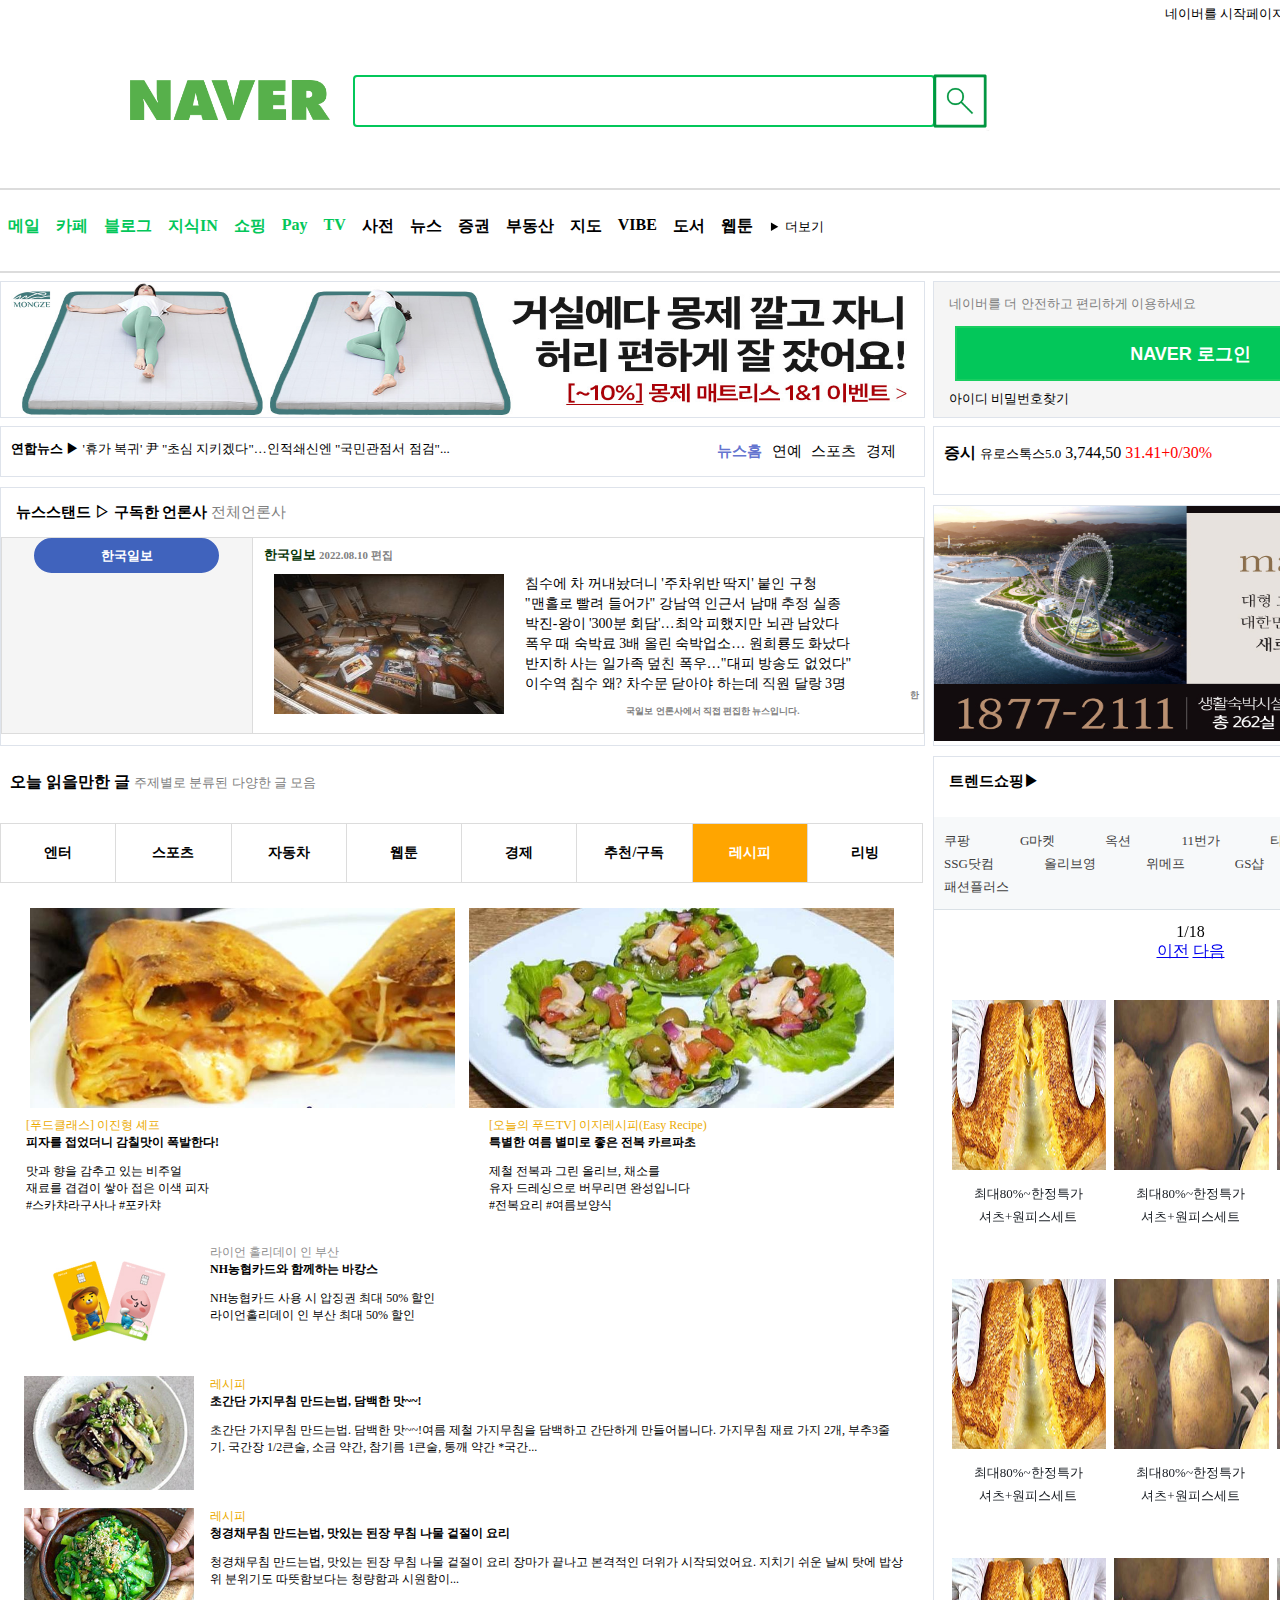
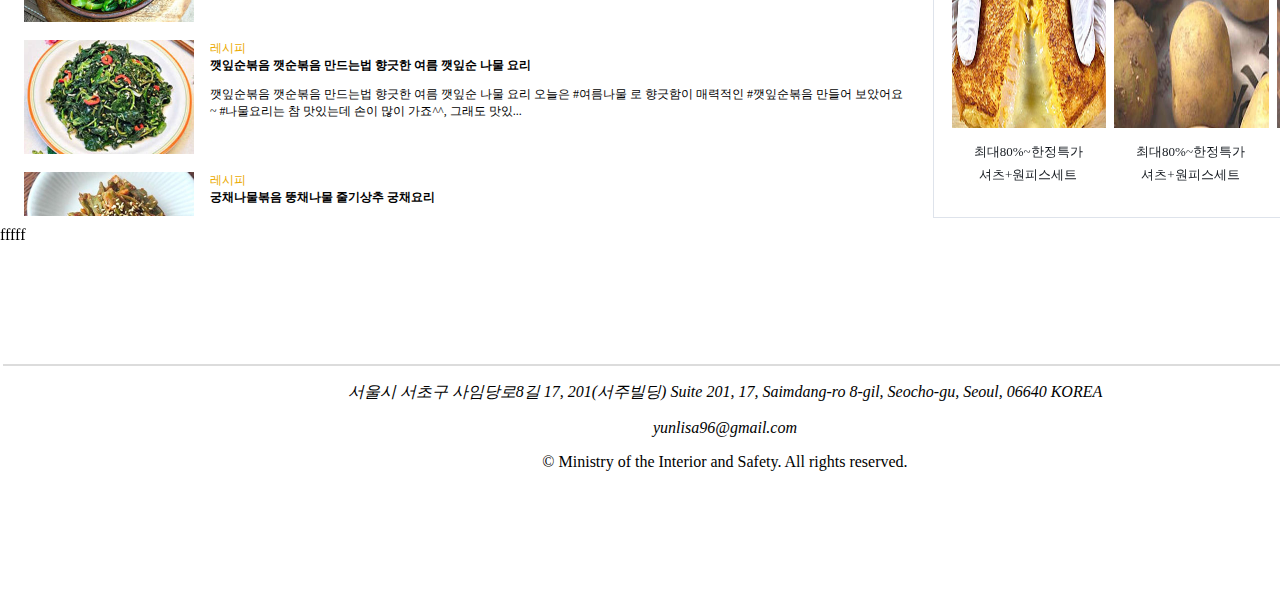
==== commit 81b29346: "update" ====
--- a/naver.html
+++ b/naver.html
@@ -1,423 +1,612 @@
 <!DOCTYPE html>
 <html>
+
 <head>
-  <meta charset="utf-8">  
+  <meta charset="utf-8">
   <title>YUNJI</title>
   <link rel="stylesheet" type="text/css" href="css/naver.css">
 </head>
 
-<body>  
-<div id="main">
-<!--------------------------------< header start >------------------------------------->   
-  <header style="height:180px;">
-    <div id="logo">  <!--로고-->
-      <a href="naver.html">   
-        <img src="images/naver.png" width= "200px" height= "40px"/>
-        </a>       
-    </div>  <!--로고 end-->
-
-    <div style="position: relative;float: right; top: -40px;">  <!--우측상단 바로가기 링크-->
-      <a class = "link_1" href = "https://help.naver.com/support/welcomePage/guide.help" target="_blank">네이버를 시작페이지로</a>
-      <a class = "link_2" href = "https://jr.naver.com/" target="_blank">쥬니어네이버</a>
-      <a class = "link_2" href = "https://happybean.naver.com/" target="_blank">해피빈</a>
-    </div>  <!--우측상단 바로가기 링크 end-->
-  
-    <div id="searchdiv"> <!--검색창-->
-    <form>
-      <input type="search" id="searchbox" autofocus required title="검색어 입력">
-      <button type="submit" class="subm">
-        <img style = "border: 0px" src="images/search2.png" width="60px" height="60px" >
-      </button>
-      <!-- <input type="image" src="images/search2.png" id = alt="검색버튼"> -->
-      <!-- <div class="green_window" style="border-color: #beb4af;">
+<body>
+  <div id="main">
+    <!--------------------------------< header start >------------------------------------->
+    <header style="height:180px;">
+      <div id="logo">
+        <!--로고-->
+        <a href="naver.html">
+          <img src="images/naver.png" width="200px" height="40px" />
+        </a>
+      </div>
+      <!--로고 end-->
+
+      <div style="position: relative;float: right; top: -40px;">
+        <!--우측상단 바로가기 링크-->
+        <a class="link_1" href="https://help.naver.com/support/welcomePage/guide.help" target="_blank">네이버를 시작페이지로</a>
+        <a class="link_2" href="https://jr.naver.com/" target="_blank">쥬니어네이버</a>
+        <a class="link_2" href="https://happybean.naver.com/" target="_blank">해피빈</a>
+      </div>
+      <!--우측상단 바로가기 링크 end-->
+
+      <div id="searchdiv">
+        <!--검색창-->
+        <form>
+          <input type="search" id="searchbox" autofocus required title="검색어 입력">
+          <button type="submit" class="subm">
+            <img style="border: 0px" src="images/search2.png" width="60px" height="60px">
+          </button>
+          <!-- <input type="image" src="images/search2.png" id = alt="검색버튼"> -->
+          <!-- <div class="green_window" style="border-color: #beb4af;">
         <input id="searchbox" name="searchbox" type="text" title="검색어 입력" maxlength="255" class="input_text" tabindex="1" accesskey="s" style="ime-mode:active;" autocomplete="off" placeholder="검색어를 입력해 주세요." value="" data-atcmp-element="">
         </div> -->
-    </form>
-  </div> <!--검색창 end-->  
-</header> 
-<!--------------------------------< header end >-------------------------------------> 
-
-
-
-<!---------------------------------< nav start> -------------------------------------> 
-  <nav>
-    <hr color="#dcdcdc">
-    <ul id="menu"> <!--nav메뉴-->
-      <li><a style="margin-top: 0px;"href="https://mail.naver.com/" target="_blank">메일</a></li>
-      <li><a href="https://section.cafe.naver.com/ca-fe/" target="_blank">카페</a></li>
-      <li><a href="https://section.blog.naver.com/" target="_blank">블로그</a></li>
-      <li><a href="https://kin.naver.com/" target="_blank">지식IN</a></li>
-      <li><a href="https://shopping.naver.com/" target="_blank">쇼핑</a></li>
-      <li><a href="https://order.pay.naver.com/home" target="_blank">Pay</a></li>
-      <li><a href="https://tv.naver.com/" target="_blank">TV</a></li>
-      <li><a class="black" href="https://dict.naver.com/" target="_blank">사전</a></li>
-      <li><a class="black" href="https://news.naver.com/" target="_blank">뉴스</a></li>
-      <li><a class="black" href="https://finance.naver.com/" target="_blank">증권</a></li>
-      <li><a class="black" href="https://land.naver.com/" target="_blank">부동산</a></li>
-      <li><a class="black" href="https://map.naver.com/" target="_blank">지도</a></li>
-      <li><a class="black" href="https://vibe.naver.com/" target="_blank">VIBE</a></li>
-      <li><a class="black" href="https://search.shopping.naver.com/book/home" target="_blank">도서</a></li>
-      <li><a class="black" href="https://comic.naver.com/" target="_blank">웹툰</a></li>
-      <li> 
-        <details class="more"> <!--더보기-->
-          <summary style="cursor:pointer;">더보기</summary>
-          <div id = more_view>
-            <h4 style="margin-top: 0px;">ㄱ-ㅁ</h4>
-            <p onclick="window.open('https://tv.naver.com')" style="cursor:pointer;">구독</p>
-            <p onclick="window.open('https://tv.naver.com')" style="cursor:pointer;">날씨</p>
-            <p onclick="window.open('https://tv.naver.com')" style="cursor:pointer;">네이버 MY CAR</p>
-            <p onclick="window.open('https://tv.naver.com')" style="cursor:pointer;">네이버 게임</p>
-            <p onclick="window.open('https://tv.naver.com')" style="cursor:pointer;">네이버 예약</p>            
-            <h4>ㅂ-ㅅ</h4>
-            <p onclick="window.open('https://tv.naver.com')" style="cursor:pointer;">밴드</p>
-            <p onclick="window.open('https://tv.naver.com')" style="cursor:pointer;">부동산</p>
-            <p onclick="window.open('https://tv.naver.com')" style="cursor:pointer;">스포츠</p>
-            <p onclick="window.open('https://tv.naver.com')" style="cursor:pointer;">시리즈</p>
-            <p onclick="window.open('https://tv.naver.com')" style="cursor:pointer;">시리즈온</p>
-            <h4>ㅇ</h4>
-            <p onclick="window.open('https://tv.naver.com')" style="cursor:pointer;">엑스퍼트</p>
-            <p onclick="window.open('https://tv.naver.com')" style="cursor:pointer;">영화</p>
-            <p onclick="window.open('https://tv.naver.com')" style="cursor:pointer;">오디오클립</p>
-            <p onclick="window.open('https://tv.naver.com')" style="cursor:pointer;">오피스</p>
-            <p onclick="window.open('https://tv.naver.com')" style="cursor:pointer;">웨일</p>
-            <h4>ㅈ-ㅊ</h4>
-            <p onclick="window.open('https://tv.naver.com')" style="cursor:pointer;">주소록</p>
-            <p onclick="window.open('https://tv.naver.com')" style="cursor:pointer;">주소</p>
-            <p onclick="window.open('https://tv.naver.com')" style="cursor:pointer;">증권</p>
-            <p onclick="window.open('https://tv.naver.com')" style="cursor:pointer;">지도</p>
-            <p onclick="window.open('https://tv.naver.com')" style="cursor:pointer;">지식백과</p>
-            <h4>ㅋ-ㅎ</h4>
-            <p onclick="window.open('https://tv.naver.com')" style="cursor:pointer;">캘린더</p>
-            <p onclick="window.open('https://tv.naver.com')" style="cursor:pointer;">파파고</p>
-            <p onclick="window.open('https://tv.naver.com')" style="cursor:pointer;">포스트</p>
-            <p onclick="window.open('https://tv.naver.com')" style="cursor:pointer;">학술정보</p>
-            <p onclick="window.open('https://tv.naver.com')" style="cursor:pointer;">호텔</p>
-          </div>
-        </details>  <!--더보기 end-->
-      </li> <!--nav 메뉴 end-->
-             
-      <ul style="float:right"; list-style-type:none;> <!--날씨 아이콘-->
-        <li><a href="https://weather.naver.com/today/09650108" target="_blank">
-          <img src="images/weather.png" width="35px", height="35px" >
-        </a>
-        </li>  
-      </ul> <!--날씨 아이콘 end-->   
-    </ul>
-    <hr color="#dcdcdc">
-  </nav>
-<!----------------------------------< nav end >---------------------------------------> 
-
-
-
-<!----------------------------------< main start >---------------------------------------> 
-  <main>
-    <div class="main-container"> 
-      <!--배너-->
-      <div class="temp-box"><a target="_blank" href="https://siape.veta.naver.com/fxclick?eu=EU10041889&calp=1&oj=A4YjrwVVtw%2FfMNjI2ofVDbDEMQdpZ74N%2FuZv5d2ZO0NWDXqo0pTzZieCBCY2n0mCBlGfHm3LiIpYFfroQxQphPJFM9nGwQAl3Q5IAGxIJGdJBiPwPGfav3QDCWXx89CC8MIP70pHZckK7qrl9Qehv%2BX5m6uovUuXtCnUqcXonS%2FZKnOOh0tHkqdpWyUUyw9W7qgrIKuK20cosCT5lstSgLa8cTb6JT7Ywv2FUzNYqaX21rx6dmxrZEjDIzGviy2w&ac=8610236&src=5982944&br=3947627&evtcd=P901&x_ti=1309&tb=&oid=&sid1=&sid2=&rk=c07b604a4c18b85f430c892e72674737&eltts=BmZNfLPua1zNkHHx9Cz0Ag%3D%3D&lu=&brs=Y&">
-        <img src="images/banner2.jpg" style="width: 923px;
-        height: 135px;"/></a></div>
-      <!--배너 end-->
-      
-      <!--로그인 영역-->
-      <div class="temp-box" style="background-color:#f5f5f5;">
-        <p style="font-size: small; color:gray; text-align: left; margin-left:15px">네이버를 더 안전하고 편리하게 이용하세요</p>
-        <button class="login">NAVER 로그인</button>
-        <!-- <div class="sub_area" style="    margin: 14px 8px 0 4px;">
+        </form>
+      </div>
+      <!--검색창 end-->
+    </header>
+    <!--------------------------------< header end >------------------------------------->
+
+
+
+    <!---------------------------------< nav start> ------------------------------------->
+    <nav>
+      <hr color="#dcdcdc">
+      <ul id="menu">
+        <!--nav메뉴-->
+        <li><a style="margin-top: 0px;" href="https://mail.naver.com/" target="_blank">메일</a></li>
+        <li><a href="https://section.cafe.naver.com/ca-fe/" target="_blank">카페</a></li>
+        <li><a href="https://section.blog.naver.com/" target="_blank">블로그</a></li>
+        <li><a href="https://kin.naver.com/" target="_blank">지식IN</a></li>
+        <li><a href="https://shopping.naver.com/" target="_blank">쇼핑</a></li>
+        <li><a href="https://order.pay.naver.com/home" target="_blank">Pay</a></li>
+        <li><a href="https://tv.naver.com/" target="_blank">TV</a></li>
+        <li><a class="black" href="https://dict.naver.com/" target="_blank">사전</a></li>
+        <li><a class="black" href="https://news.naver.com/" target="_blank">뉴스</a></li>
+        <li><a class="black" href="https://finance.naver.com/" target="_blank">증권</a></li>
+        <li><a class="black" href="https://land.naver.com/" target="_blank">부동산</a></li>
+        <li><a class="black" href="https://map.naver.com/" target="_blank">지도</a></li>
+        <li><a class="black" href="https://vibe.naver.com/" target="_blank">VIBE</a></li>
+        <li><a class="black" href="https://search.shopping.naver.com/book/home" target="_blank">도서</a></li>
+        <li><a class="black" href="https://comic.naver.com/" target="_blank">웹툰</a></li>
+        <li>
+          <details class="more">
+            <!--더보기-->
+            <summary style="cursor:pointer;">더보기</summary>
+            <div id=more_view>
+              <h4 style="margin-top: 0px;">ㄱ-ㅁ</h4>
+              <p onclick="window.open('https://tv.naver.com')" style="cursor:pointer;">구독</p>
+              <p onclick="window.open('https://tv.naver.com')" style="cursor:pointer;">날씨</p>
+              <p onclick="window.open('https://tv.naver.com')" style="cursor:pointer;">네이버 MY CAR</p>
+              <p onclick="window.open('https://tv.naver.com')" style="cursor:pointer;">네이버 게임</p>
+              <p onclick="window.open('https://tv.naver.com')" style="cursor:pointer;">네이버 예약</p>
+              <h4>ㅂ-ㅅ</h4>
+              <p onclick="window.open('https://tv.naver.com')" style="cursor:pointer;">밴드</p>
+              <p onclick="window.open('https://tv.naver.com')" style="cursor:pointer;">부동산</p>
+              <p onclick="window.open('https://tv.naver.com')" style="cursor:pointer;">스포츠</p>
+              <p onclick="window.open('https://tv.naver.com')" style="cursor:pointer;">시리즈</p>
+              <p onclick="window.open('https://tv.naver.com')" style="cursor:pointer;">시리즈온</p>
+              <h4>ㅇ</h4>
+              <p onclick="window.open('https://tv.naver.com')" style="cursor:pointer;">엑스퍼트</p>
+              <p onclick="window.open('https://tv.naver.com')" style="cursor:pointer;">영화</p>
+              <p onclick="window.open('https://tv.naver.com')" style="cursor:pointer;">오디오클립</p>
+              <p onclick="window.open('https://tv.naver.com')" style="cursor:pointer;">오피스</p>
+              <p onclick="window.open('https://tv.naver.com')" style="cursor:pointer;">웨일</p>
+              <h4>ㅈ-ㅊ</h4>
+              <p onclick="window.open('https://tv.naver.com')" style="cursor:pointer;">주소록</p>
+              <p onclick="window.open('https://tv.naver.com')" style="cursor:pointer;">주소</p>
+              <p onclick="window.open('https://tv.naver.com')" style="cursor:pointer;">증권</p>
+              <p onclick="window.open('https://tv.naver.com')" style="cursor:pointer;">지도</p>
+              <p onclick="window.open('https://tv.naver.com')" style="cursor:pointer;">지식백과</p>
+              <h4>ㅋ-ㅎ</h4>
+              <p onclick="window.open('https://tv.naver.com')" style="cursor:pointer;">캘린더</p>
+              <p onclick="window.open('https://tv.naver.com')" style="cursor:pointer;">파파고</p>
+              <p onclick="window.open('https://tv.naver.com')" style="cursor:pointer;">포스트</p>
+              <p onclick="window.open('https://tv.naver.com')" style="cursor:pointer;">학술정보</p>
+              <p onclick="window.open('https://tv.naver.com')" style="cursor:pointer;">호텔</p>
+            </div>
+          </details>
+          <!--더보기 end-->
+        </li>
+        <!--nav 메뉴 end-->
+
+        <ul style="float:right" ; list-style-type:none;>
+          <!--날씨 아이콘-->
+          <li><a href="https://weather.naver.com/today/09650108" target="_blank">
+              <img src="images/weather.png" width="35px" , height="35px">
+            </a>
+          </li>
+        </ul>
+        <!--날씨 아이콘 end-->
+      </ul>
+      <hr color="#dcdcdc">
+    </nav>
+    <!----------------------------------< nav end >--------------------------------------->
+
+
+
+    <!----------------------------------< main start >--------------------------------------->
+    <main>
+      <div class="main-container">
+        <!--배너-->
+        <div class="temp-box"><a target="_blank"
+            href="https://siape.veta.naver.com/fxclick?eu=EU10041889&calp=1&oj=A4YjrwVVtw%2FfMNjI2ofVDbDEMQdpZ74N%2FuZv5d2ZO0NWDXqo0pTzZieCBCY2n0mCBlGfHm3LiIpYFfroQxQphPJFM9nGwQAl3Q5IAGxIJGdJBiPwPGfav3QDCWXx89CC8MIP70pHZckK7qrl9Qehv%2BX5m6uovUuXtCnUqcXonS%2FZKnOOh0tHkqdpWyUUyw9W7qgrIKuK20cosCT5lstSgLa8cTb6JT7Ywv2FUzNYqaX21rx6dmxrZEjDIzGviy2w&ac=8610236&src=5982944&br=3947627&evtcd=P901&x_ti=1309&tb=&oid=&sid1=&sid2=&rk=c07b604a4c18b85f430c892e72674737&eltts=BmZNfLPua1zNkHHx9Cz0Ag%3D%3D&lu=&brs=Y&">
+            <img src="images/banner2.jpg" style="width: 923px;
+        height: 135px;" /></a></div>
+        <!--배너 end-->
+
+        <!--로그인 영역-->
+        <div class="temp-box" style="background-color:#f5f5f5;">
+          <p style="font-size: small; color:gray; text-align: left; margin-left:15px">네이버를 더 안전하고 편리하게 이용하세요</p>
+          <button class="login">NAVER 로그인</button>
+          <!-- <div class="sub_area" style="    margin: 14px 8px 0 4px;">
           <div class="look_box" style="float:left;">
           <a href="https://nid.naver.com/user/help.nhn?todo=idinquiry" class="link_look" data-clk="log_off.searchid">아이디</a>
           <a href="https://nid.naver.com/nidreminder.form" class="link_look" data-clk="log_off.searchpass">비밀번호찾기</a>
           </div>
           <a href="https://nid.naver.com/nidregister.form?url=https%3A%2F%2Fwww.naver.com" class="link_join" data-clk="log_off.registration">회원가입</a>
           </div> -->
-        <p><span style="font-size: small;  float: left; margin: -7px 0 0 15px;">아이디 비밀번호찾기</span> </p>
-        <p><span style="font-size:small; float: right; margin: -7px 20px 0 0;">회원가입</span></p>     
-      </div>
-      <!--로그인 영역 end-->
-       
-      <!--이슈 & 뉴스스탠드-->
-      <div class="temp-box box-three">
-        <div class="border-dee3eb"> <!--이슈-->
-          <p class="issue"><a style="text-decoration: none; color:black; font-weight: bold;"target="_blank" href="https://news.naver.com/main/list.naver?mode=LPOD&mid=sec&sid1=001&sid2=140&oid=001&isYeonhapFlash=Y">연합뉴스 ▶</a> '휴가 복귀' 尹 "초심 지키겠다"…인적쇄신엔 "국민관점서 점검"...  </p>
-          <span class="issue_direct">
-            <a style="color: rgba(80, 98, 201, 0.897); font-weight: bolder; padding: 10px; text-decoration: none;"href = "http://news.naver.com/" target="_blank">뉴스홈</a>
-            <a style="color:black; text-decoration:none;" href = "http://entertain.naver.com/home" target="_blank">연예</a>
-            <a style="color:black; text-decoration: none;" href = "http://sports.news.naver.com/" target="_blank">스포츠</a> 
-            <a style="color:black; text-decoration: none;" href = "http://news.naver.com/main/main.naver?mode=LSD&mid=shm&sid1=101" target="_blank">경제</a> 
-          </span>
-
-        </div> <!--이슈 end--> 
-        <div class="gap-box"></div> 
-        <div class="border-dee3eb"> <!--뉴스스탠드-->
-          <p style="font-size: 15px; font-weight:bold; float:left; margin-left:15px">뉴스스탠드 ▷  구독한 언론사 <span style="font-weight: lighter; color: grey;">전체언론사</span> </p>
-          <table class="news_table">
-            <tr class="news_class_trtd">
-              <td style="background-color: #f5f5f5; width: 185px;">
-                <!-- <p style="margin-top: -100px; font-size: large; color: rgba(80, 98, 201, 0.897);">한국일보</p> -->
-                <button id="news_button">한국일보</button>
-
-
-              </td>
-              <td style="width: 500px;">
-                <p style="font-size: small; text-align: left; margin:-10px 0 10px 10px; color: rgb(7, 54, 7);">한국일보 <span style="font-size: smaller; color: grey;">2022.08.10 편집</span></p>
-                <img src="images/news.png" style="width:230px; height:140px; vertical-align:top; float: left; margin-left: 20px;" >
-                <p style="margin-top: 0;">
-                  <a  class="news" target="_blank" href="https://hankookilbo.com/News/Read/A2022081012540004750?did=NS&dtype=2">침수에 차 꺼내놨더니 '주차위반 딱지' 붙인 구청</a><br>
-                  <a  class="news" target="_blank" href="https://hankookilbo.com/News/Read/A2022081012540004750?did=NS&dtype=2">"맨홀로 빨려 들어가" 강남역 인근서 남매 추정 실종</a><br>
-                  <a  class="news" target="_blank" href="https://hankookilbo.com/News/Read/A2022081012540004750?did=NS&dtype=2">박진-왕이 '300분 회담'…최악 피했지만 뇌관 남았다</a><br>
-                  <a  class="news" target="_blank" href="https://hankookilbo.com/News/Read/A2022081012540004750?did=NS&dtype=2">폭우 때 숙박료 3배 올린 숙박업소… 원희룡도 화났다</a><br>
-                  <a  class="news" target="_blank" href="https://hankookilbo.com/News/Read/A2022081012540004750?did=NS&dtype=2">반지하 사는 일가족 덮친 폭우…"대피 방송도 없었다"</a><br>
-                  <a  class="news" target="_blank" href="https://hankookilbo.com/News/Read/A2022081012540004750?did=NS&dtype=2">이수역 침수 왜? 차수문 닫아야 하는데 직원 달랑 3명</a><br><br>
-                  <span style="color:grey ; margin: 10px 0 3px 60px; font-size: 9px;">한국일보 언론사에서 직접 편집한 뉴스입니다.</span> </p>
-                
-
-                
-              </td>
+          <p><span style="font-size: small;  float: left; margin: -7px 0 0 15px;">아이디 비밀번호찾기</span> </p>
+          <p><span style="font-size:small; float: right; margin: -7px 20px 0 0;">회원가입</span></p>
+        </div>
+        <!--로그인 영역 end-->
+
+        <!--이슈 & 뉴스스탠드-->
+        <div class="temp-box box-three">
+          <div class="border-dee3eb">
+            <!--이슈-->
+            <p class="issue"><a style="text-decoration: none; color:black; font-weight: bold;" target="_blank"
+                href="https://news.naver.com/main/list.naver?mode=LPOD&mid=sec&sid1=001&sid2=140&oid=001&isYeonhapFlash=Y">연합뉴스
+                ▶</a> '휴가 복귀' 尹 "초심 지키겠다"…인적쇄신엔 "국민관점서 점검"... </p>
+            <span class="issue_direct">
+              <a style="color: rgba(80, 98, 201, 0.897); font-weight: bolder; padding: 3px; text-decoration: none;"
+                href="http://news.naver.com/" target="_blank">뉴스홈</a>
+              <a style="color:black; text-decoration:none; padding: 3px;" href="http://entertain.naver.com/home"
+                target="_blank">연예</a>
+              <a style="color:black; text-decoration: none; padding: 3px;" href="http://sports.news.naver.com/"
+                target="_blank">스포츠</a>
+              <a style="color:black; text-decoration: none; padding: 3px;"
+                href="http://news.naver.com/main/main.naver?mode=LSD&mid=shm&sid1=101" target="_blank">경제</a>
+            </span>
+
+          </div>
+          <!--이슈 end-->
+          <div class="gap-box"></div>
+          <div class="border-dee3eb">
+            <!--뉴스스탠드-->
+            <p style="font-size: 15px; font-weight:bold; float:left; margin-left:15px">뉴스스탠드 ▷ 구독한 언론사 <span
+                style="font-weight: lighter; color: grey;">전체언론사</span> </p>
+            <table class="news_table">
+              <tr class="news_class_trtd">
+                <td style="background-color: #f5f5f5; width: 185px;">
+                  <!-- <p style="margin-top: -100px; font-size: large; color: rgba(80, 98, 201, 0.897);">한국일보</p> -->
+                  <button id="news_button">한국일보</button>
+
+
+                </td>
+                <td style="width: 500px;">
+                  <p style="font-size: small; text-align: left; margin:7px 0 10px 10px; color: rgb(7, 54, 7);">한국일보
+                    <span style="font-size: smaller; color: grey;">2022.08.10 편집</span>
+                  </p>
+                  <img src="images/news.png"
+                    style="width:230px; height:140px; vertical-align:top; float: left; margin-left: 20px;">
+                  <p style="margin-top: 0;">
+                    <a class="news" target="_blank"
+                      href="https://hankookilbo.com/News/Read/A2022081012540004750?did=NS&dtype=2">침수에 차 꺼내놨더니 '주차위반 딱지'
+                      붙인 구청</a><br>
+                    <a class="news" target="_blank"
+                      href="https://hankookilbo.com/News/Read/A2022081012540004750?did=NS&dtype=2">"맨홀로 빨려 들어가" 강남역 인근서
+                      남매 추정 실종</a><br>
+                    <a class="news" target="_blank"
+                      href="https://hankookilbo.com/News/Read/A2022081012540004750?did=NS&dtype=2">박진-왕이 '300분 회담'…최악
+                      피했지만 뇌관 남았다</a><br>
+                    <a class="news" target="_blank"
+                      href="https://hankookilbo.com/News/Read/A2022081012540004750?did=NS&dtype=2">폭우 때 숙박료 3배 올린 숙박업소…
+                      원희룡도 화났다</a><br>
+                    <a class="news" target="_blank"
+                      href="https://hankookilbo.com/News/Read/A2022081012540004750?did=NS&dtype=2">반지하 사는 일가족 덮친 폭우…"대피
+                      방송도 없었다"</a><br>
+                    <a class="news" target="_blank"
+                      href="https://hankookilbo.com/News/Read/A2022081012540004750?did=NS&dtype=2">이수역 침수 왜? 차수문 닫아야 하는데
+                      직원 달랑 3명</a><br><br>
+                    <span style="color:grey ; margin: 10px 0 3px 60px; font-size: 9px;">한국일보 언론사에서 직접 편집한 뉴스입니다.</span>
+                  </p>
+
+
+
+                </td>
+              </tr>
+            </table>
+          </div>
+          <!--뉴스스탠드 end-->
+        </div>
+        <!--이슈 & 뉴스영역 end-->
+
+        <!--증시 & 광고이미지-->
+        <div class="temp-box box-four">
+          <div class="border-dee3eb">
+            <!--증시-->
+            <p style="text-align: left; margin-left:10px"><strong>증시</strong> <span
+                style="font-size:small ;">유로스톡스5.0</span> 3,744,50 <span style="color:red">31.41+0/30%</span> </p>
+          </div>
+          <div class="gap-box"></div>
+          <div class="border-dee3eb">
+            <!--광고이미지-->
+            <a target="_blank"
+              href="https://siape.veta.naver.com/fxclick?eu=EU10041892&calp=-&oj=ZagUyei1lSiaVD7kDE82Qv47PPnjpjhk%2FuZv5d2ZO0NpH2IhTSNR%2FY46766zWSFrJoHPPzJzrlgXn%2F8YUBFp7fJFM9nGwQAl3Q5IAGxIJGdJBiPwPGfav3QDCWXx89CC8MIP70pHZcn3hpWMhunMvcWPj0ecpiqaHUsHbqq%2BK%2BvW8QhOHuq6a3rwEMWmlWBtZJog8DEjB9G3JRglyzW34UA7g35TJtQoH59HDyNQbraK4zf6V99fJkkwUIx9FRiUmIZZNRX97ws&ac=8608007&src=5962236&br=3936069&evtcd=P901&x_ti=1315&tb=&oid=&sid1=&sid2=&rk=278b37f2ef3bf6d1dedcbc2b91e1d281&eltts=tBvxtJ%2Fbr4vxa84dlM7TwA%3D%3D&lu=&brs=Y&">
+              <img src="images/ad.jpg" style="width: 511px; height:235px;">
+            </a>
+          </div>
+        </div>
+        <!--증시 & 광고이미지 end-->
+
+        <!--오늘 읽을만한 글-->
+        <div class="temp-box" id="noscroll" style="overflow-x:hidden; overflow-y: scroll;border: 0px solid #dee3eb;">
+          <table>
+            <figcaption>
+              <p style="text-align:left; margin-left:10px"><strong>오늘 읽을만한 글</strong> <span
+                  style="font-size: small; color:grey;">주제별로 분류된 다양한 글 모음</span></p>
+            </figcaption>
+            <tr>
+              <td><a class="read_table_ent" href="naver.html">엔터</a></td>
+              <td><a class="read_table_sport" href="naver.html">스포츠</a></td>
+              <td><a class="read_table_car" href="naver.html">자동차</a></td>
+              <td><a class="read_table_toon" href="naver.html">웹툰</a></td>
+              <td><a class="read_table_eco" href="naver.html">경제</a></td>
+              <td><a class="read_table_sub" href="naver.html">추천/구독</a></td>
+              <td style="background-color: orange;"><a class="read_table_rec" href="naver.html">레시피</a></td>
+              <td><a class="read_table_liv" href="naver.html">리빙</a></td>
             </tr>
           </table>
-        </div> <!--뉴스스탠드 end-->
-      </div>
-      <!--이슈 & 뉴스영역 end-->
-
-      <!--증시 & 광고이미지-->
-      <div class="temp-box box-four">
-        <div class="border-dee3eb"> <!--증시-->
-          <p style="text-align: left; margin-left:10px"><strong>증시</strong> <span style="font-size:small ;">유로스톡스5.0</span> 3,744,50  <span style="color:red">31.41+0/30%</span> </p>
-        </div>
-        <div class="gap-box"></div>
-        <div class="border-dee3eb"> <!--광고이미지-->
-          <a target="_blank" href="https://siape.veta.naver.com/fxclick?eu=EU10041892&calp=-&oj=ZagUyei1lSiaVD7kDE82Qv47PPnjpjhk%2FuZv5d2ZO0NpH2IhTSNR%2FY46766zWSFrJoHPPzJzrlgXn%2F8YUBFp7fJFM9nGwQAl3Q5IAGxIJGdJBiPwPGfav3QDCWXx89CC8MIP70pHZcn3hpWMhunMvcWPj0ecpiqaHUsHbqq%2BK%2BvW8QhOHuq6a3rwEMWmlWBtZJog8DEjB9G3JRglyzW34UA7g35TJtQoH59HDyNQbraK4zf6V99fJkkwUIx9FRiUmIZZNRX97ws&ac=8608007&src=5962236&br=3936069&evtcd=P901&x_ti=1315&tb=&oid=&sid1=&sid2=&rk=278b37f2ef3bf6d1dedcbc2b91e1d281&eltts=tBvxtJ%2Fbr4vxa84dlM7TwA%3D%3D&lu=&brs=Y&">
-          <img src="images/ad.jpg" style="width: 511px; height:235px;">
-        </a>
-        </div>
-      </div>
-      <!--증시 & 광고이미지 end-->
-
-      <!--오늘 읽을만한 글-->
-      <div class="temp-box" id="noscroll" style="overflow-x:hidden; overflow-y: scroll;">
-        <table>
-          <figcaption>
-            <p style="text-align:left; margin-left:10px"><strong>오늘 읽을만한 글</strong> <span style="font-size: small; color:grey;">주제별로 분류된 다양한 글 모음</span></p>
-          </figcaption>
-          <tr>
-            <td><a class="read_table_ent" href="naver.html">엔터</a></td>
-            <td><a class="read_table_sport" href="naver.html">스포츠</a></td>
-            <td><a class="read_table_car" href="naver.html">자동차</a></td>
-            <td><a class="read_table_toon" href="naver.html">웹툰</a></td>
-            <td><a class="read_table_eco" href="naver.html">경제</a></td>
-            <td><a class="read_table_sub" href="naver.html">추천/구독</a></td>
-            <td style="background-color: orange;"><a class="read_table_rec" href="naver.html">레시피</a></td>
-            <td><a class="read_table_liv" href="naver.html">리빙</a></td>
-          </tr>
-        </table>
-
-        <div class="mid_img">
-          <a target="_blank" href="https://tv.naver.com/v/28326156">
-            <img class="rec_1" src="images/rec1.jpeg"/></a>
-          <a target="_blank" href="https://tv.naver.com/v/28326156">
-            <img class="rec_1" src="images/rec2.jpeg"/></a>
-        </div>
-
-        <!-- <ul>
+
+          <div class="mid_img">
+            <a target="_blank" href="https://tv.naver.com/v/28326156">
+              <img class="rec_1" src="images/rec1.jpeg" /></a>
+            <a target="_blank" href="https://tv.naver.com/v/28326156">
+              <img class="rec_1" src="images/rec2.jpeg" /></a>
+          </div>
+
+          <!-- <ul>
           <li style="display: block;"><a target="_blank" href="https://tv.naver.com/v/28326156">
             <img class="rec_1" src="images/rec1.jpeg"/>djWjrnw</a></li>
           <li><a class="rec_2" target="_blank" href="https://tv.naver.com/v/28326156">
             <img class="rec_2" src="images/rec2.jpeg"/>dfsdfsdf</a></li>  
         </ul> -->
 
-        <div style="display:flex;">
-          <div class="item_detail" style="margin-left: 26px;">
-            <em style="color: #ebaa00; font-style: normal;">[푸드클래스] 이진형 셰프</em><br />
-            <strong class="strong_title">피자를 접었더니 감칠맛이 폭발한다!</strong>
-            <p class="strong_content">맛과 향을 감추고 있는 비주얼 <br>재료를 겹겹이 쌓아 접은 이색 피자<br />
-              #스카챠라구사나 #포카챠</p>
-          </div>
-          <div class="item_detail" style="margin-left: 260px;">
-            <em style="color: #ebaa00; font-style: normal;">[오늘의 푸드TV] 이지레시피(Easy Recipe)</em><br />
-            <strong class="strong_title">특별한 여름 별미로 좋은 전복 카르파초</strong>
-            <p class="strong_content">제철 전복과 그린 올리브, 채소를<br />
-              유자 드레싱으로 버무리면 완성입니다<br />
-              #전복요리 #여름보양식</p>
-          </div>
+          <div style="display:flex;">
+            <div class="item_detail" style="margin-left: 26px;">
+              <em style="color: #ebaa00; font-style: normal;">[푸드클래스] 이진형 셰프</em><br />
+              <strong class="strong_title">피자를 접었더니 감칠맛이 폭발한다!</strong>
+              <p class="strong_content">맛과 향을 감추고 있는 비주얼 <br>재료를 겹겹이 쌓아 접은 이색 피자<br />
+                #스카챠라구사나 #포카챠</p>
+            </div>
+            <div class="item_detail" style="margin-left: 260px;">
+              <em style="color: #ebaa00; font-style: normal;">[오늘의 푸드TV] 이지레시피(Easy Recipe)</em><br />
+              <strong class="strong_title">특별한 여름 별미로 좋은 전복 카르파초</strong>
+              <p class="strong_content">제철 전복과 그린 올리브, 채소를<br />
+                유자 드레싱으로 버무리면 완성입니다<br />
+                #전복요리 #여름보양식</p>
+            </div>
+          </div>
+
+          <ul>
+            <li class="item">
+              <img class="rec_img" src="images/rec4.jpg" style="vertical-align:middle;">
+              <div class="item_detail">
+                <em style="color:#8f8f8f ; font-style: normal;">라이언 홀리데이 인 부산</em><br />
+                <strong class="strong_title">NH농협카드와 함께하는 바캉스</strong>
+                <p class="strong_content">NH농협카드 사용 시 압징권 최대 50% 할인<br>라이언홀리데이 인 부산 최대 50% 할인<br /></p>
+              </div>
+            </li>
+            <li class="item">
+              <img class="rec_img" src="images/rec5.jpeg" style="vertical-align:middle;">
+              <div class="item_detail">
+                <em style="color: #ebaa00; font-style: normal;">레시피</em><br />
+                <strong class="strong_title">초간단 가지무침 만드는법, 담백한 맛~~!</strong>
+                <p class="strong_content">초간단 가지무침 만드는법. 담백한 맛~~!여름 제철 가지무침을 담백하고 간단하게 만들어봅니다. 가지무침 재료 가지 2개, 부추3줄기. 국간장
+                  1/2큰술, 소금 약간, 참기름 1큰술, 통깨 약간 *국간...</p>
+              </div>
+            </li>
+            <li class="item">
+              <img class="rec_img" src="images/rec6.jpeg" style="vertical-align:middle;">
+              <div class="item_detail">
+                <em style="color: #ebaa00; font-style: normal;">레시피</em><br />
+                <strong class="strong_title">청경채무침 만드는법, 맛있는 된장 무침 나물 겉절이 요리</strong>
+                <p class="strong_content">청경채무침 만드는법, 맛있는 된장 무침 나물 겉절이 요리 장마가 끝나고 본격적인 더위가 시작되었어요. 지치기 쉬운 날씨 탓에 밥상 위
+                  분위기도 따뜻함보다는 청량함과 시원함이...</p>
+              </div>
+            </li>
+            <li class="item">
+              <img class="rec_img" src="images/rec7.jpeg" style="vertical-align:middle;">
+              <div class="item_detail">
+                <em style="color: #ebaa00; font-style: normal;">레시피</em><br />
+                <strong class="strong_title">깻잎순볶음 깻순볶음 만드는법 향긋한 여름 깻잎순 나물 요리</strong>
+                <p class="strong_content">깻잎순볶음 깻순볶음 만드는법 향긋한 여름 깻잎순 나물 요리 오늘은 #여름나물 로 향긋함이 매력적인 #깻잎순볶음 만들어 보았어요~ #나물요리는
+                  참 맛있는데 손이 많이 가죠^^, 그래도 맛있...</p>
+              </div>
+            </li>
+            <li class="item">
+              <img class="rec_img" src="images/rec8.jpeg" style="vertical-align:middle;">
+              <div class="item_detail">
+                <em style="color: #ebaa00; font-style: normal;">레시피</em><br />
+                <strong class="strong_title">궁채나물볶음 뚱채나물 줄기상추 궁채요리</strong>
+                <p class="strong_content">아작아작 특유의 씹는 식감 때문에 좋아들 하시는 궁채나물이에요. 저는 처음에 먹어보고 식감에 완전히 반해서 지금까지도 계속 만들어 먹고
+                  있답니다. 처음에 식당에서 접한 게 틀깨가루를 넣...</p>
+              </div>
+            </li>
+          </ul>
+
+          <hr color="#dcdcdc">
+
+          <div class="mid_img">
+            <a target="_blank" href="https://tv.naver.com/v/28326156">
+              <img class="rec_2" src="images/rec_mid1.jpeg" /></a>
+            <a target="_blank" href="https://tv.naver.com/v/28326156">
+              <img class="rec_2" src="images/rec_mid2.jpeg" /></a>
+            <a target="_blank" href="https://tv.naver.com/v/28326156">
+              <img class="rec_2" src="images/rec_mid3.jpeg" /></a>
+          </div>
+
+          <div style="display:flex;">
+            <div class="item_detail" style="margin-left: 40px;">
+              <strong class="strong_title">완벽한 그릴드 햄치즈 샌드위치 만드는 법</strong>
+              <p class="strong_content">FOOD KIM</p>
+            </div>
+            <div class="item_detail" style="margin-left: 95px;">
+              <strong class="strong_title">감자 냉장 보관하고 있다면 당장 꺼내세요</strong>
+              <p class="strong_content">백년밥상TV</p>
+            </div>
+
+            <div class="item_detail" style="margin-left: 76px;">
+              <strong class="strong_title">무더운 여름날 추천하는 냉라면 한 그릇</strong>
+              <p class="strong_content">FOOD KIM</p>
+            </div>
+
+          </div>
+
+          <ul>
+            <li class="item">
+              <img class="rec_img" src="images/rec9.jpeg" style="vertical-align:middle;">
+              <div class="item_detail">
+                <em style="color: #ebaa00; font-style: normal;">레시피</em><br />
+                <strong class="strong_title">이민희 셰프의 겉바속촉 "멘치카츠산도"</strong>
+                <p class="strong_content">'카츠산도'는 안심이나 등심을 통째로 튀긴 두툼한 돈카츠를 채 썬 양배추, 소스 등과 함께 폭신한 식빵 사이에 넣은 샌드위치이다.
+                  '돈카츠'와 '샌드위치'의 일본어 발음에 따라 '카츠산도'라고 부른...</p>
+              </div>
+            </li>
+            <li class="item">
+              <img class="rec_img" src="images/rec10.jpeg" style="vertical-align:middle;">
+              <div class="item_detail">
+                <em style="color: #ebaa00; font-style: normal;">레시피</em><br />
+                <strong class="strong_title">머위대나물 만드는법 머위들깨볶음 머위대손질법까지</strong>
+                <p class="strong_content">여름철이면 꼭 먹어야할 식재료중 머위대가 있어요. 아삭한 식감이 좋아서 나물로 볶아먹기도 좋고 오리탕이나 감자탕등 탕요리에 넣어서 먹어도
+                  좋아요. 머위대나물 들깨가루를 넣어서 만드는 법을...</p>
+              </div>
+            </li>
+            <li class="item">
+              <img class="rec_img" src="images/rec11.jpeg" style="vertical-align:middle;">
+              <div class="item_detail">
+                <em style="color: #ebaa00; font-style: normal;">레시피</em><br />
+                <strong class="strong_title">아삭아삭한 나물반찬 숙주나물 무침 만드는법 나물반</strong>
+                <p class="strong_content">오랜만에 아삭아삭한 숙주나물 무침 만들기 해서 먹었네요. 나물반찬 숙주나물무침 만드는법 간단하지요. 요즘 깨끗하게 다 씻어 나오다 보니
+                  다듬을 것도 없고요. 초간단으로 아주 쉽지요. 파프리...</p>
+              </div>
+            </li>
+            <li class="item">
+              <img class="rec_img" src="images/rec12.jpeg" style="vertical-align:middle;">
+              <div class="item_detail">
+                <em style="color: #ebaa00; font-style: normal;">레시피</em><br />
+                <strong class="strong_title">들깨 고사리나물볶음, 고소한 고사리요리 나물반찬</strong>
+                <p class="strong_content">들깨 고사리나물볶음 고사리요리 / 나물반찬 어렸을 때 가장 좋아하는 나물반찬이 고사리나물볶음이었어요. 고사리 특유의 맛과 향이 꼬꼬마
+                  어린시절부터 어찌나 좋았던지?!? 초딩친구 순이는...</p>
+              </div>
+            </li>
+          </ul>
+
+          <hr color="#dcdcdc">
+
+          <p style="text-align:left; font-weight: bold; margin-left: 10px;">마음까지 채우는 클릭</p>
+
+          <div class="mid_img">
+            <a target="_blank" href="https://tv.naver.com/v/28326156">
+              <img class="rec_2" src="images/rec_mid1.jpeg" /></a>
+            <a target="_blank" href="https://tv.naver.com/v/28326156">
+              <img class="rec_2" src="images/rec_mid2.jpeg" /></a>
+            <a target="_blank" href="https://tv.naver.com/v/28326156">
+              <img class="rec_2" src="images/rec_mid3.jpeg" /></a>
+          </div>
+
+          <div style="display:flex;">
+            <div class="item_detail" style="margin-left: 40px;">
+              <strong class="strong_title">완벽한 그릴드 햄치즈 샌드위치 만드는 법</strong>
+              <p class="strong_content">FOOD KIM</p>
+            </div>
+            <div class="item_detail" style="margin-left: 95px;">
+              <strong class="strong_title">감자 냉장 보관하고 있다면 당장 꺼내세요</strong>
+              <p class="strong_content">백년밥상TV</p>
+            </div>
+
+            <div class="item_detail" style="margin-left: 76px;">
+              <strong class="strong_title">무더운 여름날 추천하는 냉라면 한 그릇</strong>
+              <p class="strong_content">FOOD KIM</p>
+            </div>
+
+          </div>
+
+          <hr color="#dcdcdc">
+          <p style="color:grey; font-size: small;">새로운 글 더보기</p>
+
         </div>
-
-        <ul>
-          <li class="item">
-            <img class="rec_img" src="images/rec4.jpg" style="vertical-align:middle;">
-            <div class="item_detail">
-              <em style="color:#8f8f8f ; font-style: normal;">라이언 홀리데이 인 부산</em><br />
-              <strong class="strong_title">NH농협카드와 함께하는 바캉스</strong>
-              <p class="strong_content">NH농협카드 사용 시 압징권 최대 50% 할인<br>라이언홀리데이 인 부산 최대 50% 할인<br/></p>
-            </div>
-          </li>
-          <li class="item">
-            <img class="rec_img" src="images/rec5.jpeg" style="vertical-align:middle;">
-            <div class="item_detail">
-              <em style="color: #ebaa00; font-style: normal;">레시피</em><br />
-              <strong class="strong_title">초간단 가지무침 만드는법, 담백한 맛~~!</strong>
-              <p class="strong_content">초간단 가지무침 만드는법. 담백한 맛~~!여름 제철 가지무침을 담백하고 간단하게 만들어봅니다. 가지무침 재료 가지 2개, 부추3줄기. 국간장 1/2큰술, 소금 약간, 참기름 1큰술, 통깨 약간 *국간...</p>
-            </div>
-          </li>
-          <li class="item">
-            <img class="rec_img" src="images/rec6.jpeg" style="vertical-align:middle;">
-            <div class="item_detail">
-              <em style="color: #ebaa00; font-style: normal;">레시피</em><br />
-              <strong class="strong_title">청경채무침 만드는법, 맛있는 된장 무침 나물 겉절이 요리</strong>
-              <p class="strong_content">청경채무침 만드는법, 맛있는 된장 무침 나물 겉절이 요리 장마가 끝나고 본격적인 더위가 시작되었어요. 지치기 쉬운 날씨 탓에 밥상 위 분위기도 따뜻함보다는 청량함과 시원함이...</p>
-            </div>
-          </li>
-          <li class="item">
-            <img class="rec_img" src="images/rec7.jpeg" style="vertical-align:middle;">
-            <div class="item_detail">
-              <em style="color: #ebaa00; font-style: normal;">레시피</em><br />
-              <strong class="strong_title">깻잎순볶음 깻순볶음 만드는법 향긋한 여름 깻잎순 나물 요리</strong>
-              <p class="strong_content">깻잎순볶음 깻순볶음 만드는법 향긋한 여름 깻잎순 나물 요리 오늘은 #여름나물 로 향긋함이 매력적인 #깻잎순볶음 만들어 보았어요~ #나물요리는 참 맛있는데 손이 많이 가죠^^, 그래도 맛있...</p>
-            </div>
-          </li>
-          <li class="item">
-            <img class="rec_img" src="images/rec8.jpeg" style="vertical-align:middle;">
-            <div class="item_detail">
-              <em style="color: #ebaa00; font-style: normal;">레시피</em><br />
-              <strong class="strong_title">궁채나물볶음 뚱채나물 줄기상추 궁채요리</strong>
-              <p class="strong_content">아작아작 특유의 씹는 식감 때문에 좋아들 하시는 궁채나물이에요. 저는 처음에 먹어보고 식감에 완전히 반해서 지금까지도 계속 만들어 먹고 있답니다. 처음에 식당에서 접한 게 틀깨가루를 넣...</p>
-            </div>
-          </li>
-        </ul>
-
-        <hr color="#dcdcdc">
-
-        <div class="mid_img">
-          <a target="_blank" href="https://tv.naver.com/v/28326156">
-            <img class="rec_2" src="images/rec_mid1.jpeg"/></a>
-          <a target="_blank" href="https://tv.naver.com/v/28326156">
-            <img class="rec_2" src="images/rec_mid2.jpeg"/></a>
-            <a target="_blank" href="https://tv.naver.com/v/28326156">
-              <img class="rec_2" src="images/rec_mid3.jpeg"/></a>
+        <!--오늘 읽을만한 글 end-->
+
+        <!--트렌드쇼핑-->
+        <div class="temp-box">
+          <p style="font-size: 15px; font-weight:bold; float:left; margin-left:15px">트렌드쇼핑▶</p>
+          <span class="issue_direct">
+            <a style="color: #03c75a; font-weight: bolder; padding: 5px; text-decoration: underline;"
+              href="https://www.naver.com/shoppingbox/shoppingboxnew/main.nhn?mode=plusdeal&domain=N#"
+              target="_blank">상품</a>
+            <a style="color:black; text-decoration:none; padding: 5px;" href="http://entertain.naver.com/home"
+              target="_blank">쇼핑몰</a>
+            <a style="color:black; text-decoration: none; padding: 5px;" href="http://sports.news.naver.com/"
+              target="_blank">MEN</a>
+          </span>
+          <div style="overflow: hidden;
+                      padding: 12px 4px 11px 10px;
+                      background-color: #f7f9fa;
+                      border-bottom: 1px solid #dae1e6;
+                      margin-top: 60px;">
+            <div class="mall_area">
+              <a class="mall_link"
+                href="https://adcr.shopping.naver.com/adcr.nhn?x=j6%2FqSTrs9vcIFcyEa8H6Nf%2F%2F%2Fw%3D%3DscChV2cp%2BBI3D2NKMlh1WC%2FeTAeYVzjM3GAN7YqxKReJStYVEl81K8JxDrPrKk0MYgHis4qX8FnbD8TDpfaXQuHq%2BCPUcrlR5ILanyv0FP%2B881fcTbwC7O%2F0k0AsJO76SCZpMW2JygWZKYfwrbUN%2F7Be7p3EZ6GDNIHX5IBZIFjwxdPWByn4Q3BmpFxj11lRxnnWQsTes39DgfRn7NGRRCghlccAk8rAFYZncUsAelRA0phypyz4jXLaY4IwfwuhgKUy3BapmAdoW65ugMMoFcKtM8vdf%2BzrL4ZjEm3eDm89ktRxv%2FNKCUA9QLCXPFEj%2BqlsHMjUuPO2fq8J9JsXoJZTa9biu%2B8Da0x5GbdQmsWLsbCBL1f6FZ5z1PzNAKf64y57%2FOlZEIQ9t9er6KUGCDo6g7cBnrZEnk2Y775zkgsY%2BacowSnbjtBPVpBQwRJLj&amp;y=zTRm0xh%2BiOgjfR0amIaiCP%2F%2F%2Fw%3D%3Dsfu%2FtfZ7ZTA1V4a0bati0cEa3cUU8CMbq4YAmMl6N6uCyqFhics7kwTs1oUuPqD7SX%2FgPSU1MLNpTzpKcek%2B86WsLCxqZt%2BzXo913dQqFbnU%2BvWEgG44Drhaq9sp%2BzpZXSWf8vWuAPukAKdNCAoDAmPZi2p3qXNSmQPjDm0dqzWLYR0Xb34HF5lYvoK0ygB8oFIistA4FGBzC6HKdgH6Jo0PHHgWhG4sS8cuWvFUiru1kHuPURhajFHrUd0IZjZMEdsDyPGwP7kEOJH4PaQ0DbsSyjq8GXhsU5g586IbVdByIiYx%2BNJCXHvt2ec9e7L36Stu0N2cIPXSfBmz6Tw7HHTZe9zA65e%2BhYbXYai4WrTWECE96KCfILgc%2B9BY%2Fjxh7DGbLcXdyDPFFhXZBa9ue1PTrVaIi28S0O3FrtOx70E1CT2DpdqRUZecs5BD%2FPuXFU9tP9Kh1wGB7Lzy9qc1KCtDME6gOwLZLnoA2wAwDCWX%2Bn3txEDS6pk4NFHuxqWvEZKbuW9WJB6v1xD9DLBtS5hEp2M4xp8PpPUTEPeJAFFdwNNqaLfd7PyQJJwBLS8vC9ACmHkCHQ18NdERBDRO0XCt8%2BHBlVogyOnnQJXAANGM%3D"
+                target="_blank">쿠팡</a>
+              <a class="mall_link"
+                href="https://adcr.shopping.naver.com/adcr.nhn?x=j6%2FqSTrs9vcIFcyEa8H6Nf%2F%2F%2Fw%3D%3DscChV2cp%2BBI3D2NKMlh1WC%2FeTAeYVzjM3GAN7YqxKReJStYVEl81K8JxDrPrKk0MYgHis4qX8FnbD8TDpfaXQuHq%2BCPUcrlR5ILanyv0FP%2B881fcTbwC7O%2F0k0AsJO76SCZpMW2JygWZKYfwrbUN%2F7Be7p3EZ6GDNIHX5IBZIFjwxdPWByn4Q3BmpFxj11lRxnnWQsTes39DgfRn7NGRRCghlccAk8rAFYZncUsAelRA0phypyz4jXLaY4IwfwuhgKUy3BapmAdoW65ugMMoFcKtM8vdf%2BzrL4ZjEm3eDm89ktRxv%2FNKCUA9QLCXPFEj%2BqlsHMjUuPO2fq8J9JsXoJZTa9biu%2B8Da0x5GbdQmsWLsbCBL1f6FZ5z1PzNAKf64y57%2FOlZEIQ9t9er6KUGCDo6g7cBnrZEnk2Y775zkgsY%2BacowSnbjtBPVpBQwRJLj&amp;y=zTRm0xh%2BiOgjfR0amIaiCP%2F%2F%2Fw%3D%3Dsfu%2FtfZ7ZTA1V4a0bati0cEa3cUU8CMbq4YAmMl6N6uCyqFhics7kwTs1oUuPqD7SX%2FgPSU1MLNpTzpKcek%2B86WsLCxqZt%2BzXo913dQqFbnU%2BvWEgG44Drhaq9sp%2BzpZXSWf8vWuAPukAKdNCAoDAmPZi2p3qXNSmQPjDm0dqzWLYR0Xb34HF5lYvoK0ygB8oFIistA4FGBzC6HKdgH6Jo0PHHgWhG4sS8cuWvFUiru1kHuPURhajFHrUd0IZjZMEdsDyPGwP7kEOJH4PaQ0DbsSyjq8GXhsU5g586IbVdByIiYx%2BNJCXHvt2ec9e7L36Stu0N2cIPXSfBmz6Tw7HHTZe9zA65e%2BhYbXYai4WrTWECE96KCfILgc%2B9BY%2Fjxh7DGbLcXdyDPFFhXZBa9ue1PTrVaIi28S0O3FrtOx70E1CT2DpdqRUZecs5BD%2FPuXFU9tP9Kh1wGB7Lzy9qc1KCtDME6gOwLZLnoA2wAwDCWX%2Bn3txEDS6pk4NFHuxqWvEZKbuW9WJB6v1xD9DLBtS5hEp2M4xp8PpPUTEPeJAFFdwNNqaLfd7PyQJJwBLS8vC9ACmHkCHQ18NdERBDRO0XCt8%2BHBlVogyOnnQJXAANGM%3D"
+                target="_blank">G마켓</a>
+              <a class="mall_link"
+                href="https://adcr.shopping.naver.com/adcr.nhn?x=j6%2FqSTrs9vcIFcyEa8H6Nf%2F%2F%2Fw%3D%3DscChV2cp%2BBI3D2NKMlh1WC%2FeTAeYVzjM3GAN7YqxKReJStYVEl81K8JxDrPrKk0MYgHis4qX8FnbD8TDpfaXQuHq%2BCPUcrlR5ILanyv0FP%2B881fcTbwC7O%2F0k0AsJO76SCZpMW2JygWZKYfwrbUN%2F7Be7p3EZ6GDNIHX5IBZIFjwxdPWByn4Q3BmpFxj11lRxnnWQsTes39DgfRn7NGRRCghlccAk8rAFYZncUsAelRA0phypyz4jXLaY4IwfwuhgKUy3BapmAdoW65ugMMoFcKtM8vdf%2BzrL4ZjEm3eDm89ktRxv%2FNKCUA9QLCXPFEj%2BqlsHMjUuPO2fq8J9JsXoJZTa9biu%2B8Da0x5GbdQmsWLsbCBL1f6FZ5z1PzNAKf64y57%2FOlZEIQ9t9er6KUGCDo6g7cBnrZEnk2Y775zkgsY%2BacowSnbjtBPVpBQwRJLj&amp;y=zTRm0xh%2BiOgjfR0amIaiCP%2F%2F%2Fw%3D%3Dsfu%2FtfZ7ZTA1V4a0bati0cEa3cUU8CMbq4YAmMl6N6uCyqFhics7kwTs1oUuPqD7SX%2FgPSU1MLNpTzpKcek%2B86WsLCxqZt%2BzXo913dQqFbnU%2BvWEgG44Drhaq9sp%2BzpZXSWf8vWuAPukAKdNCAoDAmPZi2p3qXNSmQPjDm0dqzWLYR0Xb34HF5lYvoK0ygB8oFIistA4FGBzC6HKdgH6Jo0PHHgWhG4sS8cuWvFUiru1kHuPURhajFHrUd0IZjZMEdsDyPGwP7kEOJH4PaQ0DbsSyjq8GXhsU5g586IbVdByIiYx%2BNJCXHvt2ec9e7L36Stu0N2cIPXSfBmz6Tw7HHTZe9zA65e%2BhYbXYai4WrTWECE96KCfILgc%2B9BY%2Fjxh7DGbLcXdyDPFFhXZBa9ue1PTrVaIi28S0O3FrtOx70E1CT2DpdqRUZecs5BD%2FPuXFU9tP9Kh1wGB7Lzy9qc1KCtDME6gOwLZLnoA2wAwDCWX%2Bn3txEDS6pk4NFHuxqWvEZKbuW9WJB6v1xD9DLBtS5hEp2M4xp8PpPUTEPeJAFFdwNNqaLfd7PyQJJwBLS8vC9ACmHkCHQ18NdERBDRO0XCt8%2BHBlVogyOnnQJXAANGM%3D"
+                target="_blank">옥션</a>
+              <a class="mall_link"
+                href="https://adcr.shopping.naver.com/adcr.nhn?x=j6%2FqSTrs9vcIFcyEa8H6Nf%2F%2F%2Fw%3D%3DscChV2cp%2BBI3D2NKMlh1WC%2FeTAeYVzjM3GAN7YqxKReJStYVEl81K8JxDrPrKk0MYgHis4qX8FnbD8TDpfaXQuHq%2BCPUcrlR5ILanyv0FP%2B881fcTbwC7O%2F0k0AsJO76SCZpMW2JygWZKYfwrbUN%2F7Be7p3EZ6GDNIHX5IBZIFjwxdPWByn4Q3BmpFxj11lRxnnWQsTes39DgfRn7NGRRCghlccAk8rAFYZncUsAelRA0phypyz4jXLaY4IwfwuhgKUy3BapmAdoW65ugMMoFcKtM8vdf%2BzrL4ZjEm3eDm89ktRxv%2FNKCUA9QLCXPFEj%2BqlsHMjUuPO2fq8J9JsXoJZTa9biu%2B8Da0x5GbdQmsWLsbCBL1f6FZ5z1PzNAKf64y57%2FOlZEIQ9t9er6KUGCDo6g7cBnrZEnk2Y775zkgsY%2BacowSnbjtBPVpBQwRJLj&amp;y=zTRm0xh%2BiOgjfR0amIaiCP%2F%2F%2Fw%3D%3Dsfu%2FtfZ7ZTA1V4a0bati0cEa3cUU8CMbq4YAmMl6N6uCyqFhics7kwTs1oUuPqD7SX%2FgPSU1MLNpTzpKcek%2B86WsLCxqZt%2BzXo913dQqFbnU%2BvWEgG44Drhaq9sp%2BzpZXSWf8vWuAPukAKdNCAoDAmPZi2p3qXNSmQPjDm0dqzWLYR0Xb34HF5lYvoK0ygB8oFIistA4FGBzC6HKdgH6Jo0PHHgWhG4sS8cuWvFUiru1kHuPURhajFHrUd0IZjZMEdsDyPGwP7kEOJH4PaQ0DbsSyjq8GXhsU5g586IbVdByIiYx%2BNJCXHvt2ec9e7L36Stu0N2cIPXSfBmz6Tw7HHTZe9zA65e%2BhYbXYai4WrTWECE96KCfILgc%2B9BY%2Fjxh7DGbLcXdyDPFFhXZBa9ue1PTrVaIi28S0O3FrtOx70E1CT2DpdqRUZecs5BD%2FPuXFU9tP9Kh1wGB7Lzy9qc1KCtDME6gOwLZLnoA2wAwDCWX%2Bn3txEDS6pk4NFHuxqWvEZKbuW9WJB6v1xD9DLBtS5hEp2M4xp8PpPUTEPeJAFFdwNNqaLfd7PyQJJwBLS8vC9ACmHkCHQ18NdERBDRO0XCt8%2BHBlVogyOnnQJXAANGM%3D"
+                target="_blank">11번가</a>
+              <a class="mall_link"
+                href="https://adcr.shopping.naver.com/adcr.nhn?x=j6%2FqSTrs9vcIFcyEa8H6Nf%2F%2F%2Fw%3D%3DscChV2cp%2BBI3D2NKMlh1WC%2FeTAeYVzjM3GAN7YqxKReJStYVEl81K8JxDrPrKk0MYgHis4qX8FnbD8TDpfaXQuHq%2BCPUcrlR5ILanyv0FP%2B881fcTbwC7O%2F0k0AsJO76SCZpMW2JygWZKYfwrbUN%2F7Be7p3EZ6GDNIHX5IBZIFjwxdPWByn4Q3BmpFxj11lRxnnWQsTes39DgfRn7NGRRCghlccAk8rAFYZncUsAelRA0phypyz4jXLaY4IwfwuhgKUy3BapmAdoW65ugMMoFcKtM8vdf%2BzrL4ZjEm3eDm89ktRxv%2FNKCUA9QLCXPFEj%2BqlsHMjUuPO2fq8J9JsXoJZTa9biu%2B8Da0x5GbdQmsWLsbCBL1f6FZ5z1PzNAKf64y57%2FOlZEIQ9t9er6KUGCDo6g7cBnrZEnk2Y775zkgsY%2BacowSnbjtBPVpBQwRJLj&amp;y=zTRm0xh%2BiOgjfR0amIaiCP%2F%2F%2Fw%3D%3Dsfu%2FtfZ7ZTA1V4a0bati0cEa3cUU8CMbq4YAmMl6N6uCyqFhics7kwTs1oUuPqD7SX%2FgPSU1MLNpTzpKcek%2B86WsLCxqZt%2BzXo913dQqFbnU%2BvWEgG44Drhaq9sp%2BzpZXSWf8vWuAPukAKdNCAoDAmPZi2p3qXNSmQPjDm0dqzWLYR0Xb34HF5lYvoK0ygB8oFIistA4FGBzC6HKdgH6Jo0PHHgWhG4sS8cuWvFUiru1kHuPURhajFHrUd0IZjZMEdsDyPGwP7kEOJH4PaQ0DbsSyjq8GXhsU5g586IbVdByIiYx%2BNJCXHvt2ec9e7L36Stu0N2cIPXSfBmz6Tw7HHTZe9zA65e%2BhYbXYai4WrTWECE96KCfILgc%2B9BY%2Fjxh7DGbLcXdyDPFFhXZBa9ue1PTrVaIi28S0O3FrtOx70E1CT2DpdqRUZecs5BD%2FPuXFU9tP9Kh1wGB7Lzy9qc1KCtDME6gOwLZLnoA2wAwDCWX%2Bn3txEDS6pk4NFHuxqWvEZKbuW9WJB6v1xD9DLBtS5hEp2M4xp8PpPUTEPeJAFFdwNNqaLfd7PyQJJwBLS8vC9ACmHkCHQ18NdERBDRO0XCt8%2BHBlVogyOnnQJXAANGM%3D"
+                target="_blank">티몬</a>
+              <a class="mall_link"
+                href="https://adcr.shopping.naver.com/adcr.nhn?x=j6%2FqSTrs9vcIFcyEa8H6Nf%2F%2F%2Fw%3D%3DscChV2cp%2BBI3D2NKMlh1WC%2FeTAeYVzjM3GAN7YqxKReJStYVEl81K8JxDrPrKk0MYgHis4qX8FnbD8TDpfaXQuHq%2BCPUcrlR5ILanyv0FP%2B881fcTbwC7O%2F0k0AsJO76SCZpMW2JygWZKYfwrbUN%2F7Be7p3EZ6GDNIHX5IBZIFjwxdPWByn4Q3BmpFxj11lRxnnWQsTes39DgfRn7NGRRCghlccAk8rAFYZncUsAelRA0phypyz4jXLaY4IwfwuhgKUy3BapmAdoW65ugMMoFcKtM8vdf%2BzrL4ZjEm3eDm89ktRxv%2FNKCUA9QLCXPFEj%2BqlsHMjUuPO2fq8J9JsXoJZTa9biu%2B8Da0x5GbdQmsWLsbCBL1f6FZ5z1PzNAKf64y57%2FOlZEIQ9t9er6KUGCDo6g7cBnrZEnk2Y775zkgsY%2BacowSnbjtBPVpBQwRJLj&amp;y=zTRm0xh%2BiOgjfR0amIaiCP%2F%2F%2Fw%3D%3Dsfu%2FtfZ7ZTA1V4a0bati0cEa3cUU8CMbq4YAmMl6N6uCyqFhics7kwTs1oUuPqD7SX%2FgPSU1MLNpTzpKcek%2B86WsLCxqZt%2BzXo913dQqFbnU%2BvWEgG44Drhaq9sp%2BzpZXSWf8vWuAPukAKdNCAoDAmPZi2p3qXNSmQPjDm0dqzWLYR0Xb34HF5lYvoK0ygB8oFIistA4FGBzC6HKdgH6Jo0PHHgWhG4sS8cuWvFUiru1kHuPURhajFHrUd0IZjZMEdsDyPGwP7kEOJH4PaQ0DbsSyjq8GXhsU5g586IbVdByIiYx%2BNJCXHvt2ec9e7L36Stu0N2cIPXSfBmz6Tw7HHTZe9zA65e%2BhYbXYai4WrTWECE96KCfILgc%2B9BY%2Fjxh7DGbLcXdyDPFFhXZBa9ue1PTrVaIi28S0O3FrtOx70E1CT2DpdqRUZecs5BD%2FPuXFU9tP9Kh1wGB7Lzy9qc1KCtDME6gOwLZLnoA2wAwDCWX%2Bn3txEDS6pk4NFHuxqWvEZKbuW9WJB6v1xD9DLBtS5hEp2M4xp8PpPUTEPeJAFFdwNNqaLfd7PyQJJwBLS8vC9ACmHkCHQ18NdERBDRO0XCt8%2BHBlVogyOnnQJXAANGM%3D"
+                target="_blank">SSG닷컴</a>
+            </div>
+            <div class="mall_area">
+              <a class="mall_link"
+                href="https://adcr.shopping.naver.com/adcr.nhn?x=j6%2FqSTrs9vcIFcyEa8H6Nf%2F%2F%2Fw%3D%3DscChV2cp%2BBI3D2NKMlh1WC%2FeTAeYVzjM3GAN7YqxKReJStYVEl81K8JxDrPrKk0MYgHis4qX8FnbD8TDpfaXQuHq%2BCPUcrlR5ILanyv0FP%2B881fcTbwC7O%2F0k0AsJO76SCZpMW2JygWZKYfwrbUN%2F7Be7p3EZ6GDNIHX5IBZIFjwxdPWByn4Q3BmpFxj11lRxnnWQsTes39DgfRn7NGRRCghlccAk8rAFYZncUsAelRA0phypyz4jXLaY4IwfwuhgKUy3BapmAdoW65ugMMoFcKtM8vdf%2BzrL4ZjEm3eDm89ktRxv%2FNKCUA9QLCXPFEj%2BqlsHMjUuPO2fq8J9JsXoJZTa9biu%2B8Da0x5GbdQmsWLsbCBL1f6FZ5z1PzNAKf64y57%2FOlZEIQ9t9er6KUGCDo6g7cBnrZEnk2Y775zkgsY%2BacowSnbjtBPVpBQwRJLj&amp;y=zTRm0xh%2BiOgjfR0amIaiCP%2F%2F%2Fw%3D%3Dsfu%2FtfZ7ZTA1V4a0bati0cEa3cUU8CMbq4YAmMl6N6uCyqFhics7kwTs1oUuPqD7SX%2FgPSU1MLNpTzpKcek%2B86WsLCxqZt%2BzXo913dQqFbnU%2BvWEgG44Drhaq9sp%2BzpZXSWf8vWuAPukAKdNCAoDAmPZi2p3qXNSmQPjDm0dqzWLYR0Xb34HF5lYvoK0ygB8oFIistA4FGBzC6HKdgH6Jo0PHHgWhG4sS8cuWvFUiru1kHuPURhajFHrUd0IZjZMEdsDyPGwP7kEOJH4PaQ0DbsSyjq8GXhsU5g586IbVdByIiYx%2BNJCXHvt2ec9e7L36Stu0N2cIPXSfBmz6Tw7HHTZe9zA65e%2BhYbXYai4WrTWECE96KCfILgc%2B9BY%2Fjxh7DGbLcXdyDPFFhXZBa9ue1PTrVaIi28S0O3FrtOx70E1CT2DpdqRUZecs5BD%2FPuXFU9tP9Kh1wGB7Lzy9qc1KCtDME6gOwLZLnoA2wAwDCWX%2Bn3txEDS6pk4NFHuxqWvEZKbuW9WJB6v1xD9DLBtS5hEp2M4xp8PpPUTEPeJAFFdwNNqaLfd7PyQJJwBLS8vC9ACmHkCHQ18NdERBDRO0XCt8%2BHBlVogyOnnQJXAANGM%3D"
+                target="_blank">올리브영</a>
+              <a class="mall_link"
+                href="https://adcr.shopping.naver.com/adcr.nhn?x=j6%2FqSTrs9vcIFcyEa8H6Nf%2F%2F%2Fw%3D%3DscChV2cp%2BBI3D2NKMlh1WC%2FeTAeYVzjM3GAN7YqxKReJStYVEl81K8JxDrPrKk0MYgHis4qX8FnbD8TDpfaXQuHq%2BCPUcrlR5ILanyv0FP%2B881fcTbwC7O%2F0k0AsJO76SCZpMW2JygWZKYfwrbUN%2F7Be7p3EZ6GDNIHX5IBZIFjwxdPWByn4Q3BmpFxj11lRxnnWQsTes39DgfRn7NGRRCghlccAk8rAFYZncUsAelRA0phypyz4jXLaY4IwfwuhgKUy3BapmAdoW65ugMMoFcKtM8vdf%2BzrL4ZjEm3eDm89ktRxv%2FNKCUA9QLCXPFEj%2BqlsHMjUuPO2fq8J9JsXoJZTa9biu%2B8Da0x5GbdQmsWLsbCBL1f6FZ5z1PzNAKf64y57%2FOlZEIQ9t9er6KUGCDo6g7cBnrZEnk2Y775zkgsY%2BacowSnbjtBPVpBQwRJLj&amp;y=zTRm0xh%2BiOgjfR0amIaiCP%2F%2F%2Fw%3D%3Dsfu%2FtfZ7ZTA1V4a0bati0cEa3cUU8CMbq4YAmMl6N6uCyqFhics7kwTs1oUuPqD7SX%2FgPSU1MLNpTzpKcek%2B86WsLCxqZt%2BzXo913dQqFbnU%2BvWEgG44Drhaq9sp%2BzpZXSWf8vWuAPukAKdNCAoDAmPZi2p3qXNSmQPjDm0dqzWLYR0Xb34HF5lYvoK0ygB8oFIistA4FGBzC6HKdgH6Jo0PHHgWhG4sS8cuWvFUiru1kHuPURhajFHrUd0IZjZMEdsDyPGwP7kEOJH4PaQ0DbsSyjq8GXhsU5g586IbVdByIiYx%2BNJCXHvt2ec9e7L36Stu0N2cIPXSfBmz6Tw7HHTZe9zA65e%2BhYbXYai4WrTWECE96KCfILgc%2B9BY%2Fjxh7DGbLcXdyDPFFhXZBa9ue1PTrVaIi28S0O3FrtOx70E1CT2DpdqRUZecs5BD%2FPuXFU9tP9Kh1wGB7Lzy9qc1KCtDME6gOwLZLnoA2wAwDCWX%2Bn3txEDS6pk4NFHuxqWvEZKbuW9WJB6v1xD9DLBtS5hEp2M4xp8PpPUTEPeJAFFdwNNqaLfd7PyQJJwBLS8vC9ACmHkCHQ18NdERBDRO0XCt8%2BHBlVogyOnnQJXAANGM%3D"
+                target="_blank">위메프</a>
+              <a class="mall_link"
+                href="https://adcr.shopping.naver.com/adcr.nhn?x=j6%2FqSTrs9vcIFcyEa8H6Nf%2F%2F%2Fw%3D%3DscChV2cp%2BBI3D2NKMlh1WC%2FeTAeYVzjM3GAN7YqxKReJStYVEl81K8JxDrPrKk0MYgHis4qX8FnbD8TDpfaXQuHq%2BCPUcrlR5ILanyv0FP%2B881fcTbwC7O%2F0k0AsJO76SCZpMW2JygWZKYfwrbUN%2F7Be7p3EZ6GDNIHX5IBZIFjwxdPWByn4Q3BmpFxj11lRxnnWQsTes39DgfRn7NGRRCghlccAk8rAFYZncUsAelRA0phypyz4jXLaY4IwfwuhgKUy3BapmAdoW65ugMMoFcKtM8vdf%2BzrL4ZjEm3eDm89ktRxv%2FNKCUA9QLCXPFEj%2BqlsHMjUuPO2fq8J9JsXoJZTa9biu%2B8Da0x5GbdQmsWLsbCBL1f6FZ5z1PzNAKf64y57%2FOlZEIQ9t9er6KUGCDo6g7cBnrZEnk2Y775zkgsY%2BacowSnbjtBPVpBQwRJLj&amp;y=zTRm0xh%2BiOgjfR0amIaiCP%2F%2F%2Fw%3D%3Dsfu%2FtfZ7ZTA1V4a0bati0cEa3cUU8CMbq4YAmMl6N6uCyqFhics7kwTs1oUuPqD7SX%2FgPSU1MLNpTzpKcek%2B86WsLCxqZt%2BzXo913dQqFbnU%2BvWEgG44Drhaq9sp%2BzpZXSWf8vWuAPukAKdNCAoDAmPZi2p3qXNSmQPjDm0dqzWLYR0Xb34HF5lYvoK0ygB8oFIistA4FGBzC6HKdgH6Jo0PHHgWhG4sS8cuWvFUiru1kHuPURhajFHrUd0IZjZMEdsDyPGwP7kEOJH4PaQ0DbsSyjq8GXhsU5g586IbVdByIiYx%2BNJCXHvt2ec9e7L36Stu0N2cIPXSfBmz6Tw7HHTZe9zA65e%2BhYbXYai4WrTWECE96KCfILgc%2B9BY%2Fjxh7DGbLcXdyDPFFhXZBa9ue1PTrVaIi28S0O3FrtOx70E1CT2DpdqRUZecs5BD%2FPuXFU9tP9Kh1wGB7Lzy9qc1KCtDME6gOwLZLnoA2wAwDCWX%2Bn3txEDS6pk4NFHuxqWvEZKbuW9WJB6v1xD9DLBtS5hEp2M4xp8PpPUTEPeJAFFdwNNqaLfd7PyQJJwBLS8vC9ACmHkCHQ18NdERBDRO0XCt8%2BHBlVogyOnnQJXAANGM%3D"
+                target="_blank">GS샵</a>
+              <a class="mall_link"
+                href="https://adcr.shopping.naver.com/adcr.nhn?x=j6%2FqSTrs9vcIFcyEa8H6Nf%2F%2F%2Fw%3D%3DscChV2cp%2BBI3D2NKMlh1WC%2FeTAeYVzjM3GAN7YqxKReJStYVEl81K8JxDrPrKk0MYgHis4qX8FnbD8TDpfaXQuHq%2BCPUcrlR5ILanyv0FP%2B881fcTbwC7O%2F0k0AsJO76SCZpMW2JygWZKYfwrbUN%2F7Be7p3EZ6GDNIHX5IBZIFjwxdPWByn4Q3BmpFxj11lRxnnWQsTes39DgfRn7NGRRCghlccAk8rAFYZncUsAelRA0phypyz4jXLaY4IwfwuhgKUy3BapmAdoW65ugMMoFcKtM8vdf%2BzrL4ZjEm3eDm89ktRxv%2FNKCUA9QLCXPFEj%2BqlsHMjUuPO2fq8J9JsXoJZTa9biu%2B8Da0x5GbdQmsWLsbCBL1f6FZ5z1PzNAKf64y57%2FOlZEIQ9t9er6KUGCDo6g7cBnrZEnk2Y775zkgsY%2BacowSnbjtBPVpBQwRJLj&amp;y=zTRm0xh%2BiOgjfR0amIaiCP%2F%2F%2Fw%3D%3Dsfu%2FtfZ7ZTA1V4a0bati0cEa3cUU8CMbq4YAmMl6N6uCyqFhics7kwTs1oUuPqD7SX%2FgPSU1MLNpTzpKcek%2B86WsLCxqZt%2BzXo913dQqFbnU%2BvWEgG44Drhaq9sp%2BzpZXSWf8vWuAPukAKdNCAoDAmPZi2p3qXNSmQPjDm0dqzWLYR0Xb34HF5lYvoK0ygB8oFIistA4FGBzC6HKdgH6Jo0PHHgWhG4sS8cuWvFUiru1kHuPURhajFHrUd0IZjZMEdsDyPGwP7kEOJH4PaQ0DbsSyjq8GXhsU5g586IbVdByIiYx%2BNJCXHvt2ec9e7L36Stu0N2cIPXSfBmz6Tw7HHTZe9zA65e%2BhYbXYai4WrTWECE96KCfILgc%2B9BY%2Fjxh7DGbLcXdyDPFFhXZBa9ue1PTrVaIi28S0O3FrtOx70E1CT2DpdqRUZecs5BD%2FPuXFU9tP9Kh1wGB7Lzy9qc1KCtDME6gOwLZLnoA2wAwDCWX%2Bn3txEDS6pk4NFHuxqWvEZKbuW9WJB6v1xD9DLBtS5hEp2M4xp8PpPUTEPeJAFFdwNNqaLfd7PyQJJwBLS8vC9ACmHkCHQ18NdERBDRO0XCt8%2BHBlVogyOnnQJXAANGM%3D"
+                target="_blank">CJ온스타일</a>
+              <a class="mall_link"
+                href="https://adcr.shopping.naver.com/adcr.nhn?x=j6%2FqSTrs9vcIFcyEa8H6Nf%2F%2F%2Fw%3D%3DscChV2cp%2BBI3D2NKMlh1WC%2FeTAeYVzjM3GAN7YqxKReJStYVEl81K8JxDrPrKk0MYgHis4qX8FnbD8TDpfaXQuHq%2BCPUcrlR5ILanyv0FP%2B881fcTbwC7O%2F0k0AsJO76SCZpMW2JygWZKYfwrbUN%2F7Be7p3EZ6GDNIHX5IBZIFjwxdPWByn4Q3BmpFxj11lRxnnWQsTes39DgfRn7NGRRCghlccAk8rAFYZncUsAelRA0phypyz4jXLaY4IwfwuhgKUy3BapmAdoW65ugMMoFcKtM8vdf%2BzrL4ZjEm3eDm89ktRxv%2FNKCUA9QLCXPFEj%2BqlsHMjUuPO2fq8J9JsXoJZTa9biu%2B8Da0x5GbdQmsWLsbCBL1f6FZ5z1PzNAKf64y57%2FOlZEIQ9t9er6KUGCDo6g7cBnrZEnk2Y775zkgsY%2BacowSnbjtBPVpBQwRJLj&amp;y=zTRm0xh%2BiOgjfR0amIaiCP%2F%2F%2Fw%3D%3Dsfu%2FtfZ7ZTA1V4a0bati0cEa3cUU8CMbq4YAmMl6N6uCyqFhics7kwTs1oUuPqD7SX%2FgPSU1MLNpTzpKcek%2B86WsLCxqZt%2BzXo913dQqFbnU%2BvWEgG44Drhaq9sp%2BzpZXSWf8vWuAPukAKdNCAoDAmPZi2p3qXNSmQPjDm0dqzWLYR0Xb34HF5lYvoK0ygB8oFIistA4FGBzC6HKdgH6Jo0PHHgWhG4sS8cuWvFUiru1kHuPURhajFHrUd0IZjZMEdsDyPGwP7kEOJH4PaQ0DbsSyjq8GXhsU5g586IbVdByIiYx%2BNJCXHvt2ec9e7L36Stu0N2cIPXSfBmz6Tw7HHTZe9zA65e%2BhYbXYai4WrTWECE96KCfILgc%2B9BY%2Fjxh7DGbLcXdyDPFFhXZBa9ue1PTrVaIi28S0O3FrtOx70E1CT2DpdqRUZecs5BD%2FPuXFU9tP9Kh1wGB7Lzy9qc1KCtDME6gOwLZLnoA2wAwDCWX%2Bn3txEDS6pk4NFHuxqWvEZKbuW9WJB6v1xD9DLBtS5hEp2M4xp8PpPUTEPeJAFFdwNNqaLfd7PyQJJwBLS8vC9ACmHkCHQ18NdERBDRO0XCt8%2BHBlVogyOnnQJXAANGM%3D"
+                target="_blank">패션플러스</a>
+            </div>
+          </div>
+          <div>
+            <div class="shop_controller">
+              <div class="num_box">1/18</div>
+              <div class="btn_box">
+                <a href="#" role="button" class="btn btn_prev"><span class="blind">이전</span></a>
+                <a href="#" role="button" class="btn btn_next"><span class="blind">다음</span></a>
+              </div>
+            </div>
+            <div>
+              <!-- <ul style="margin-top: 20px;">
+                <li>
+                  <a href="#">
+                    <div class="thumb_box">
+                      <img
+                        src="https://s.pstatic.net/shopping.phinf/20220729_15/471c1dfa-7a1d-4dbd-9929-91b155190257.jpg?type=f214_292"
+                        width="107" height="146" alt=""><span class="thumb_bd"></span>
+                    </div>
+                    <p class="title_box">
+                      <span class="title">으악! 족저근막!</span>
+                      <span class="title">이것은 신세계!</span>
+                    </p>
+                  </a>
+                </li>
+              </ul> -->
+              <div class="mid_img" style="display:flex;padding: 13px;">
+                <a class="goods_link" target="_blank" href="https://tv.naver.com/v/28326156">
+                  <img class="rec_3" src="images/rec_mid1.jpeg" />
+                  <p class="mall_title" style="    margin: 0;
+                    padding: 0;">최대80%~한정특가<br />
+                    셔츠+원피스세트</p>
+                </a>
+                <a class="goods_link" target="_blank" href="https://tv.naver.com/v/28326156">
+                  <img class="rec_3" src="images/rec_mid2.jpeg" />
+                  <p class="mall_title" style="    margin: 0;
+                    padding: 0;">최대80%~한정특가<br />
+                    셔츠+원피스세트</p>
+                </a>
+                <a class="goods_link" target="_blank" href="https://tv.naver.com/v/28326156">
+                  <img class="rec_3" src="images/rec_mid3.jpeg" />
+
+                  <p class="mall_title" style="    margin: 0;
+                    padding: 0;">최대80%~한정특가<br />
+                    셔츠+원피스세트</p>
+                </a>
+              </div>
+              <div class="mid_img" style="display:flex;padding: 13px;">
+                <a class="goods_link" target="_blank" href="https://tv.naver.com/v/28326156">
+                  <img class="rec_3" src="images/rec_mid1.jpeg" />
+                  <p class="mall_title" style="    margin: 0;
+                                  padding: 0;">최대80%~한정특가<br />
+                    셔츠+원피스세트</p>
+                </a>
+                <a class="goods_link" target="_blank" href="https://tv.naver.com/v/28326156">
+                  <img class="rec_3" src="images/rec_mid2.jpeg" />
+                  <p class="mall_title" style="    margin: 0;
+                                  padding: 0;">최대80%~한정특가<br />
+                    셔츠+원피스세트</p>
+                </a>
+                <a class="goods_link" target="_blank" href="https://tv.naver.com/v/28326156">
+                  <img class="rec_3" src="images/rec_mid3.jpeg" />
+
+                  <p class="mall_title" style="    margin: 0;
+                                  padding: 0;">최대80%~한정특가<br />
+                    셔츠+원피스세트</p>
+                </a>
+              </div>
+              <div class="mid_img" style="display:flex;padding: 13px;">
+                <a class="goods_link" target="_blank" href="https://tv.naver.com/v/28326156">
+                  <img class="rec_3" src="images/rec_mid1.jpeg" />
+                  <p class="mall_title" style="    margin: 0;
+                                  padding: 0;">최대80%~한정특가<br />
+                    셔츠+원피스세트</p>
+                </a>
+                <a class="goods_link" target="_blank" href="https://tv.naver.com/v/28326156">
+                  <img class="rec_3" src="images/rec_mid2.jpeg" />
+                  <p class="mall_title" style="    margin: 0;
+                                  padding: 0;">최대80%~한정특가<br />
+                    셔츠+원피스세트</p>
+                </a>
+                <a class="goods_link" target="_blank" href="https://tv.naver.com/v/28326156">
+                  <img class="rec_3" src="images/rec_mid3.jpeg" />
+
+                  <p class="mall_title" style="    margin: 0;
+                                  padding: 0;">최대80%~한정특가<br />
+                    셔츠+원피스세트</p>
+                </a>
+              </div>
+            </div>
+          </div>
         </div>
 
-        <div style="display:flex;">
-          <div class="item_detail" style="margin-left: 40px;">
-           <strong class="strong_title">완벽한 그릴드 햄치즈 샌드위치 만드는 법</strong>
-            <p class="strong_content">FOOD KIM</p>
-          </div>
-          <div class="item_detail" style="margin-left: 95px;">
-            <strong class="strong_title">감자 냉장 보관하고 있다면 당장 꺼내세요</strong>
-            <p class="strong_content">백년밥상TV</p>
-          </div>
-
-          <div class="item_detail" style="margin-left: 76px;">
-            <strong class="strong_title">무더운 여름날 추천하는 냉라면 한 그릇</strong>
-            <p class="strong_content">FOOD KIM</p>
-          </div>
-          
-        </div>
-
-        <ul>
-          <li class="item">
-            <img class="rec_img" src="images/rec9.jpeg" style="vertical-align:middle;">
-            <div class="item_detail">
-              <em style="color: #ebaa00; font-style: normal;">레시피</em><br />
-              <strong class="strong_title">이민희 셰프의 겉바속촉 "멘치카츠산도"</strong>
-              <p class="strong_content">'카츠산도'는 안심이나 등심을 통째로 튀긴 두툼한 돈카츠를 채 썬 양배추, 소스 등과 함께 폭신한 식빵 사이에 넣은 샌드위치이다. '돈카츠'와 '샌드위치'의 일본어 발음에 따라 '카츠산도'라고 부른...</p>
-            </div>
-          </li>
-          <li class="item">
-            <img class="rec_img" src="images/rec10.jpeg" style="vertical-align:middle;">
-            <div class="item_detail">
-              <em style="color: #ebaa00; font-style: normal;">레시피</em><br />
-              <strong class="strong_title">머위대나물 만드는법 머위들깨볶음 머위대손질법까지</strong>
-              <p class="strong_content">여름철이면 꼭 먹어야할 식재료중 머위대가 있어요. 아삭한 식감이 좋아서 나물로 볶아먹기도 좋고 오리탕이나 감자탕등 탕요리에 넣어서 먹어도 좋아요. 머위대나물 들깨가루를 넣어서 만드는 법을...</p>
-            </div>
-          </li>
-          <li class="item">
-            <img class="rec_img" src="images/rec11.jpeg" style="vertical-align:middle;">
-            <div class="item_detail">
-              <em style="color: #ebaa00; font-style: normal;">레시피</em><br />
-              <strong class="strong_title">아삭아삭한 나물반찬 숙주나물 무침 만드는법 나물반</strong>
-              <p class="strong_content">오랜만에 아삭아삭한 숙주나물 무침 만들기 해서 먹었네요. 나물반찬 숙주나물무침 만드는법 간단하지요. 요즘 깨끗하게 다 씻어 나오다 보니 다듬을 것도 없고요. 초간단으로 아주 쉽지요. 파프리...</p>
-            </div>
-          </li>
-          <li class="item">
-            <img class="rec_img" src="images/rec12.jpeg" style="vertical-align:middle;">
-            <div class="item_detail">
-              <em style="color: #ebaa00; font-style: normal;">레시피</em><br />
-              <strong class="strong_title">들깨 고사리나물볶음, 고소한 고사리요리 나물반찬</strong>
-              <p class="strong_content">들깨 고사리나물볶음 고사리요리 / 나물반찬 어렸을 때 가장 좋아하는 나물반찬이 고사리나물볶음이었어요. 고사리 특유의 맛과 향이 꼬꼬마 어린시절부터 어찌나 좋았던지?!? 초딩친구 순이는...</p>
-            </div>
-          </li>
-        </ul>
-
-        <hr color="#dcdcdc">
-
-        <p style="text-align:left; font-weight: bold; margin-left: 10px;">마음까지 채우는 클릭</p>
-
-        <div class="mid_img">
-          <a target="_blank" href="https://tv.naver.com/v/28326156">
-            <img class="rec_2" src="images/rec_mid1.jpeg"/></a>
-          <a target="_blank" href="https://tv.naver.com/v/28326156">
-            <img class="rec_2" src="images/rec_mid2.jpeg"/></a>
-            <a target="_blank" href="https://tv.naver.com/v/28326156">
-              <img class="rec_2" src="images/rec_mid3.jpeg"/></a>
-        </div>
-
-        <div style="display:flex;">
-          <div class="item_detail" style="margin-left: 40px;">
-           <strong class="strong_title">완벽한 그릴드 햄치즈 샌드위치 만드는 법</strong>
-            <p class="strong_content">FOOD KIM</p>
-          </div>
-          <div class="item_detail" style="margin-left: 95px;">
-            <strong class="strong_title">감자 냉장 보관하고 있다면 당장 꺼내세요</strong>
-            <p class="strong_content">백년밥상TV</p>
-          </div>
-
-          <div class="item_detail" style="margin-left: 76px;">
-            <strong class="strong_title">무더운 여름날 추천하는 냉라면 한 그릇</strong>
-            <p class="strong_content">FOOD KIM</p>
-          </div>
-          
-        </div>
-
-        <hr color="#dcdcdc">
-        <p style="color:grey; font-size: small;">새로운 글 더보기</p>
-         
+        <!--트렌드쇼핑 end-->
+        <div>fffff</div>
+
       </div>
-      <!--오늘 읽을만한 글 end-->
-
-      <!--트렌드쇼핑-->
-      <div class="temp-box">
-        <p style="font-size: 15px; font-weight:bold; float:left; margin-left:15px">트렌드쇼핑▶</p>
-        <span class="issue_direct">
-          <a style="color: #03c75a; font-weight: bolder; padding: 8px; text-decoration: underline;"href = "https://www.naver.com/shoppingbox/shoppingboxnew/main.nhn?mode=plusdeal&domain=N#" target="_blank">상품</a>
-          <a style="color:black; text-decoration:none;" href = "http://entertain.naver.com/home" target="_blank">쇼핑몰</a>
-          <a style="color:black; text-decoration: none;" href = "http://sports.news.naver.com/" target="_blank">MEN</a> 
-        </span>
-      </div>
-
-      <!--트렌드쇼핑 end-->
-
-      <div class="temp-box">7</div>        
-      <div class="temp-box">8</div>
-
-    </div>
-  </main>
-<!----------------------------------< main end >---------------------------------------> 
-
-
-  <!-- <section>
+    </main>
+    <!----------------------------------< main end >--------------------------------------->
+
+
+    <!-- <section>
     section
     <article>article</article>
   </section> -->
-  <!-- <aside>aside</aside> -->
-  
-<!----------------------------------< footer start >--------------------------------------->   
-  <footer>
-    <hr color="#dcdcdc">
-    <address>
-      <p>서울시 서초구 사임당로8길 17, 201(서주빌딩) Suite 201, 17, Saimdang-ro 8-gil, Seocho-gu, Seoul, 06640 KOREA</p>
-      <p>yunlisa96@gmail.com</p>
-    </address>
-    <p>© Ministry of the Interior and Safety. All rights reserved. </p>
-  </footer>
-<!----------------------------------< footer end >--------------------------------------->     
-</div>
+    <!-- <aside>aside</aside> -->
+
+    <!----------------------------------< footer start >--------------------------------------->
+    <footer>
+      <hr color="#dcdcdc">
+      <address>
+        <p>서울시 서초구 사임당로8길 17, 201(서주빌딩) Suite 201, 17, Saimdang-ro 8-gil, Seocho-gu, Seoul, 06640 KOREA</p>
+        <p>yunlisa96@gmail.com</p>
+      </address>
+      <p>© Ministry of the Interior and Safety. All rights reserved. </p>
+    </footer>
+    <!----------------------------------< footer end >--------------------------------------->
+  </div>
 </body>
+
 </html>--- a/css/naver.css
+++ b/css/naver.css
@@ -1,24 +1,23 @@
 body {
-    width: 1450px;
-    margin: auto;
-    
-  }
-
-  header,
-  nav,
-  section,
-  article,
-  aside,
-  footer {
-    display: block;
-    width: 1450px;
-    margin: auto;
-    padding: auto;
-    /* background-color: whitesmoke; */
-    text-align: center;
-  }
-
-  /* section {
+  width: 1450px;
+  margin: auto;
+}
+
+header,
+nav,
+section,
+article,
+aside,
+footer {
+  display: block;
+  width: 1450px;
+  margin: auto;
+  padding: auto;
+  /* background-color: whitesmoke; */
+  text-align: center;
+}
+
+/* section {
     float: left;
     width: 1030px;
     height: 900px;
@@ -28,225 +27,247 @@
     width: 384px;
     background-color: #EFEFEF;
   } */
-  /* aside {
+/* aside {
     float: left;
     width: 417px;
     height: 900px;
     background-color: whitesmoke;
   } */
 
-  footer {
-    overflow:auto;
-    /* background-color: beige; */
-    height: 250px;
-    width: 1445px;
-
-  }
-
-  #logo { /*naver 로고*/
-        position:relative;
-        width: 200px;
-        left: 130px;
-        top: 80px;
-        overflow: hidden;
-  } 
-  
-
-  ul { /*nav메뉴*/
-    /* background-color: whitesmoke; */
-    list-style-type: none;
-    margin: 0;
-    padding: 0;
-    overflow: hidden;
-    
-  }
-
-  #menu{ /*nav메뉴*/
-    margin-top: 18px;
-  }
-
-  li {float: left;} /*nav 메뉴*/
-
-  li a { /*nav메뉴 초록글씨*/
-    display:block;
-    color:#03c75a;
-    padding: 8px;
-    text-decoration: none;
-    text-align: center;
-    font-weight: bold;
-  }
-
-  li a.black{ /*nav메뉴 검정글씨*/
-    display:block;
-    color:black;
-    padding: 8px;
-    text-decoration: none;
-    text-align: center;
-    font-weight: bold;
-    line-height: -5;
-  }
-
-  #logo img { /*로고에 마우스오버시 확대*/
-    transition: all 0.2s linear;
-  }
-
-  #logo:hover img { /*로고에 마우스오버시 확대*/
-    transform: scale(1.05);
-  }
-
-  li a:hover { /*nav초록글씨 마우스오버*/
-    color: palegreen;
-  }
-
-  li a.black:hover { /*nav검정글씨 마우스오버*/
-    color: darkseagreen;
-  }
-
-  li details.more { /*더보기*/
-    display:block;
-    color:black;
-    padding: 10px;
-    text-align: center;
-    text-decoration: none;
-    font-weight: normal;
-    font-size: small;
-  }
-
-  #more_view{   /*더보기구역 나누기*/
-    margin: 20px 0;
-    -webkit-column-count: 5;
-    -moz-column-count: 5;
-    column-count: 5;
-    -webkit-column-gap: 50px;
-		-moz-column-gap: 50px;
-		column-gap: 50px;
-    -webkit-column-rule: 4px solid rgba(196, 188, 188, 0.815);
-			-moz-column-rule: 4px solid rgba(196, 188, 188, 0.815);
-			column-rule: 4px solid rgba(196, 188, 188, 0.815);
-  }
-
-  summary{ /*더보기 위치고정*/
-    text-align: left;
-  }
-
-  input { /*검색창*/
-    width: 600px;
-    height: 60px;
-    padding: 13px 15px;
-    margin: 1px;
-    margin-left: 200px;
-    margin-top: 25px;
-    outline-color: #03c75a;
-  }
-
-  .subm{ /*돋보기아이콘*/
-    background-color: transparent;
-    border: 0;
-    position: relative;
-    top: 26px;
-    right: 16px;
-    bottom: 0;
-    width: 56px;
-    -webkit-border-radius: 0 2px 2px 0;
-    border-radius: 0 2px 2px 0;
-    cursor: pointer;
-  }
-
-  #searchbox {/*검색창*/
-    position: relative;
-    width: 582px;
-    height: 52px;
-    border: 2px solid #19ce60;
-    -webkit-border-radius: 2px;
-    border-radius: 2px;
-  }
-
-  /* main */
+footer {
+  overflow: auto;
+  /* background-color: beige; */
+  height: 250px;
+  width: 1445px;
+}
+
+#logo {
+  /*naver 로고*/
+  position: relative;
+  width: 200px;
+  left: 130px;
+  top: 80px;
+  overflow: hidden;
+}
+
+ul {
+  /*nav메뉴*/
+  /* background-color: whitesmoke; */
+  list-style-type: none;
+  margin: 0;
+  padding: 0;
+  overflow: hidden;
+}
+
+#menu {
+  /*nav메뉴*/
+  margin-top: 18px;
+}
+
+li {
+  float: left;
+} /*nav 메뉴*/
+
+li a {
+  /*nav메뉴 초록글씨*/
+  display: block;
+  color: #03c75a;
+  padding: 8px;
+  text-decoration: none;
+  text-align: center;
+  font-weight: bold;
+}
+
+li a.black {
+  /*nav메뉴 검정글씨*/
+  display: block;
+  color: black;
+  padding: 8px;
+  text-decoration: none;
+  text-align: center;
+  font-weight: bold;
+  line-height: -5;
+}
+
+#logo img {
+  /*로고에 마우스오버시 확대*/
+  transition: all 0.2s linear;
+}
+
+#logo:hover img {
+  /*로고에 마우스오버시 확대*/
+  transform: scale(1.05);
+}
+
+li a:hover {
+  /*nav초록글씨 마우스오버*/
+  color: palegreen;
+}
+
+li a.black:hover {
+  /*nav검정글씨 마우스오버*/
+  color: darkseagreen;
+}
+
+li details.more {
+  /*더보기*/
+  display: block;
+  color: black;
+  padding: 10px;
+  text-align: center;
+  text-decoration: none;
+  font-weight: normal;
+  font-size: small;
+}
+
+#more_view {
+  /*더보기구역 나누기*/
+  margin: 20px 0;
+  -webkit-column-count: 5;
+  -moz-column-count: 5;
+  column-count: 5;
+  -webkit-column-gap: 50px;
+  -moz-column-gap: 50px;
+  column-gap: 50px;
+  -webkit-column-rule: 4px solid rgba(196, 188, 188, 0.815);
+  -moz-column-rule: 4px solid rgba(196, 188, 188, 0.815);
+  column-rule: 4px solid rgba(196, 188, 188, 0.815);
+}
+
+summary {
+  /*더보기 위치고정*/
+  text-align: left;
+}
+
+input {
+  /*검색창*/
+  width: 600px;
+  height: 60px;
+  padding: 13px 15px;
+  margin: 1px;
+  margin-left: 200px;
+  margin-top: 25px;
+  outline-color: #03c75a;
+}
+
+.subm {
+  /*돋보기아이콘*/
+  background-color: transparent;
+  border: 0;
+  position: relative;
+  top: 26px;
+  right: 16px;
+  bottom: 0;
+  width: 56px;
+  -webkit-border-radius: 0 2px 2px 0;
+  border-radius: 0 2px 2px 0;
+  cursor: pointer;
+}
+
+#searchbox {
+  /*검색창*/
+  position: relative;
+  width: 582px;
+  height: 52px;
+  border: 2px solid #19ce60;
+  -webkit-border-radius: 2px;
+  border-radius: 2px;
+}
+
+/* main */
 main {
-  background: #f2f4f7;
+  background: #fff;
   min-height: 700px;
 }
-.main-container {  
+.main-container {
   width: 1450px;
   margin: auto;
   display: grid; /*가로세로 레이아웃*/
   grid-template-columns: 923px 513px;
-  grid-template-rows: 135px 310px 890px 130px;
+  grid-template-rows: 135px 320px 1060px 130px;
   gap: 10px; /* 구역간의 간격 */
 }
-.temp-box { /*로그인 영역*/
+.temp-box {
+  /*로그인 영역*/
   background: white;
   width: 100%;
   height: 100%;
   /* font-size: 20px; */
   border: 1px solid #dee3eb;
   text-align: center;
-  
-}
-.box-three { /*짧은이슈&뉴스스탠드*/
+}
+.box-three {
+  /*짧은이슈&뉴스스탠드*/
   display: flex;
   flex-direction: column; /* 세로 정렬 */
   border: none; /* border를 지우고 3-1과 3-2에 각각 border를 적용해줍니다. */
 }
-.box-three > div:first-child { /*짧은이슈*/
+.box-three > div:first-child {
+  /*짧은이슈*/
   width: 100%;
   flex: 1; /* 공간차지비율 */
 }
-.box-three > div:last-child { /*뉴스스탠드*/
+.box-three > div:last-child {
+  /*뉴스스탠드*/
   width: 100%;
   flex: 8; /* 공간차지비율 */
 }
-.box-four {  /*증시&ad*/
+.box-four {
+  /*증시&ad*/
   display: flex;
   flex-direction: column;
   border: none;
 }
 .box-four > div:first-child {
-  flex: 1;  /*증시*/
+  flex: 1; /*증시*/
 }
 .box-four > div:last-child {
   flex: 1; /*ad*/
 }
 
-.gap-box { /*구역간의 간격*/
+.gap-box {
+  /*구역간의 간격*/
   background: #fff;
   height: 10px;
 }
-.border-dee3eb { /*테두리*/
+.border-dee3eb {
+  /*테두리*/
   border: 1px solid #dee3eb;
 }
 
- .link_1{ /*네이버를 시작페이지로*/
-  font-size:13px;
+.link_1 {
+  /*네이버를 시작페이지로*/
+  font-size: 13px;
   color: black;
   text-decoration: none;
   padding: 15px;
 }
 
-a.link_1:hover{
+a.link_1:hover {
   text-decoration: underline;
 }
 
-.link_2{ /*쥬니어네이버,해피빈*/
+.link_2 {
+  /*쥬니어네이버,해피빈*/
   font-size: 13px;
-  color: #87C6C8;
+  color: #87c6c8;
   text-decoration: none;
   padding: 3px;
 }
 
-a.link_2:hover{
-  color: #2C5F2D;
-}
-
-
-
-.issue{ /*이슈*/
+a.link_2:hover {
+  color: #2c5f2d;
+}
+
+.issue {
+  /*이슈*/
   float: left;
   margin-left: 10px;
   font-size: small;
 }
 
-.issue_direct { /*이슈 우측*/
+.issue_direct {
+  /*이슈 우측*/
   float: right;
   margin: 10px 20px 10px 10px;
   font-weight: 500;
@@ -254,107 +275,125 @@
   padding: 5px;
 }
 
-
-table{ /*오늘읽을만한 글 주제목록표*/
-  width:923px;  /* 표의 너비 */
+table {
+  /*오늘읽을만한 글 주제목록표*/
+  width: 923px; /* 표의 너비 */
   height: 60px;
-  border:1px solid #dcdcdc; /* 1픽셀짜리 표 테두리 */
+  border: 1px solid #dcdcdc; /* 1픽셀짜리 표 테두리 */
   border-collapse: collapse; /* 중복되는 표와 셀의 테두리를 한 줄로 표시 */
   margin-top: 30px;
   font-weight: bold;
   font-size: 14px;
-  
-  
-}
-
-tr,td{
-  border:1px solid #dcdcdc; 
+}
+
+tr,
+td {
+  border: 1px solid #dcdcdc;
   width: 12.5%;
 }
 
-.read_table_ent { /*엔터*/
-  text-decoration: none;
-  color: black;
-}
-
-a.read_table_ent:hover{ 
-  color: #FFB6C1	;
-}
-
-.read_table_sport { /*스포츠*/
-  text-decoration: none;
-  color: black;
-}
-
-a.read_table_sport:hover{
-  color: #FFA500;
-}
-.read_table_car { /*자동차*/
-  text-decoration: none;
-  color: black;
-}
-
-a.read_table_car:hover{
-  color: #DF75DB;
-}
-.read_table_toon { /*웹툰*/
-  text-decoration: none;
-  color: black;
-}
-
-a.read_table_toon:hover{
-  color: #86A5FF;
-}
-.read_table_eco { /*경제*/
-  text-decoration: none;
-  color: black;
-}
-
-a.read_table_eco:hover{
-  color: #D7A35D	;
-}
-.read_table_sub { /*추천/구독*/
-  text-decoration: none;
-  color: black;
-}
-
-a.read_table_sub:hover{
+.read_table_ent {
+  /*엔터*/
+  text-decoration: none;
+  color: black;
+}
+
+a.read_table_ent:hover {
+  color: #ffb6c1;
+}
+
+.read_table_sport {
+  /*스포츠*/
+  text-decoration: none;
+  color: black;
+}
+
+a.read_table_sport:hover {
+  color: #ffa500;
+}
+.read_table_car {
+  /*자동차*/
+  text-decoration: none;
+  color: black;
+}
+
+a.read_table_car:hover {
+  color: #df75db;
+}
+.read_table_toon {
+  /*웹툰*/
+  text-decoration: none;
+  color: black;
+}
+
+a.read_table_toon:hover {
+  color: #86a5ff;
+}
+.read_table_eco {
+  /*경제*/
+  text-decoration: none;
+  color: black;
+}
+
+a.read_table_eco:hover {
+  color: #d7a35d;
+}
+.read_table_sub {
+  /*추천/구독*/
+  text-decoration: none;
+  color: black;
+}
+
+a.read_table_sub:hover {
   color: #b578b5;
 }
-.read_table_rec { /*레시피*/
-  text-decoration: none;
-  color:white;
-  
-}
-
-a.read_table_rec:hover{
-  color: #161B21 ;
-}
-.read_table_liv { /*리빙*/
-  text-decoration: none;
-  color: black;
-}
-
-a.read_table_liv:hover{
-  color: #41CDCD;
-}
-
-.rec_1{ /*오늘읽을만한 글-첫번째 사진*/
+.read_table_rec {
+  /*레시피*/
+  text-decoration: none;
+  color: white;
+}
+
+a.read_table_rec:hover {
+  color: #161b21;
+}
+.read_table_liv {
+  /*리빙*/
+  text-decoration: none;
+  color: black;
+}
+
+a.read_table_liv:hover {
+  color: #41cdcd;
+}
+
+.rec_1 {
+  /*오늘읽을만한 글-첫번째 사진*/
   width: 425px;
   height: 200px;
   padding: 5px;
   margin-top: 20px;
-
-  
-}
-
-.rec_2{ /*오늘읽을만한 글-두번째 사진*/
+}
+
+.rec_2 {
+  /*오늘읽을만한 글-두번째 사진*/
   width: 30%;
   height: 200px;
   padding: 5px;
   margin-top: 20px;
 }
 
+.rec_3 {
+  width: 95%;
+  height: 170px;
+  padding: 5px;
+  margin-top: 20px;
+}
+
+.mall_title {
+  margin: 0;
+  padding: 0;
+  color: #161b21;
+}
 
 /* .rec_1_text{ 
   margin-left: 24px;
@@ -366,19 +405,22 @@
   text-align: right;
 } */
 
-.rec_img { /*오늘 읽을만한 글 - 작은이미지들*/
-  height:114px; 
-  box-sizing: border-box; 
+.rec_img {
+  /*오늘 읽을만한 글 - 작은이미지들*/
+  height: 114px;
+  box-sizing: border-box;
   float: left;
-  margin-left: 24PX;
-}
-
-#noscroll::-webkit-scrollbar{  /*스크롤바 안보이게*/
+  margin-left: 24px;
+}
+
+#noscroll::-webkit-scrollbar {
+  /*스크롤바 안보이게*/
   display: none;
 }
 
-.login{ /*로그인버튼*/
-  font-size: large; 
+.login {
+  /*로그인버튼*/
+  font-size: large;
   font-weight: bolder;
   width: 471px;
   height: 55px;
@@ -387,11 +429,12 @@
   border: 2px solid #19ce60;
 }
 
-.item { /*오늘 읽을만한 글 목록*/
+.item {
+  /*오늘 읽을만한 글 목록*/
   margin-top: 18px;
 }
 
-.item_detail {   
+.item_detail {
   text-align: left;
   margin-left: 210px;
   font-size: 12px;
@@ -400,19 +443,23 @@
 .strong_title {
 }
 
-.strong_content { 
+.strong_content {
   padding-right: 20px; /*오늘 읽을만한 글 목록*/
 }
 
-img { 
+img {
   transition: all 0.2s linear;
 }
 
-.mid_img a:hover img , .mid_img a:focus img { /*이미지에 마우스오버 시 확대*/
+.mid_img a:hover img,
+.mid_img a:focus img {
+  /*이미지에 마우스오버 시 확대*/
   transform: scale(1.05);
 }
 
-.item:hover img , .item:focus img {/*이미지에 마우스오버 시 확대*/
+.item:hover img,
+.item:focus img {
+  /*이미지에 마우스오버 시 확대*/
   transform: scale(1.05);
 }
 
@@ -427,48 +474,68 @@
   border: 1px solid #000;
 } */
 
-.news_table{ /*오늘읽을만한 글 주제목록표*/
-  width:923px;  /* 표의 너비 */
-  height: 230px;
-  border:1px solid #dcdcdc; /* 1픽셀짜리 표 테두리 */
+.news_table {
+  /*오늘읽을만한 글 주제목록표*/
+  width: 923px; /* 표의 너비 */
+  border: 1px solid #dcdcdc; /* 1픽셀짜리 표 테두리 */
   border-collapse: collapse; /* 중복되는 표와 셀의 테두리를 한 줄로 표시 */
   margin-top: 30px;
   font-size: 14px;
-  
-  
-}
-
-.news_table_trtd{
-  border:1px solid #dcdcdc; 
-  
-}
-
-.news{
-  float:left ; 
-  margin-left: 20px; 
-  margin-top:0; 
-  text-align: left; 
+}
+
+.news_table_trtd {
+  border: 1px solid #dcdcdc;
+}
+
+.news {
+  float: left;
+  margin-left: 20px;
+  margin-top: 0;
+  text-align: left;
   font-weight: 400;
 }
 
-p a.news{
-  text-decoration: none;
-  color:black;
+p a.news {
+  text-decoration: none;
+  color: black;
   padding: 1px;
 }
 
-a.news:hover{
+a.news:hover {
   text-decoration: underline;
 }
 
-#news_button{
-  border:solid 2px #4063bd;;
+#news_button {
+  border: solid 2px #4063bd;
   border-radius: 30px;
   width: 185px;
   height: 35px;
   background-color: #4063bd;
   color: #fff;
   position: relative;
-  top:-80px;
+  top: -80px;
   font-weight: bold;
-}+}
+.mall_area {
+  height: 23px;
+}
+.mall_link {
+  float: left;
+  line-height: 23px;
+  color: #404040;
+  padding: 0 50px 0 0;
+  font-size: 13px;
+  text-decoration: none;
+}
+.shop_controller {
+  margin-top: 13px;
+  right: 8px;
+}
+
+.goods_link {
+  float: left;
+  line-height: 23px;
+  color: #404040;
+  font-size: 13px;
+  text-decoration: none;
+}
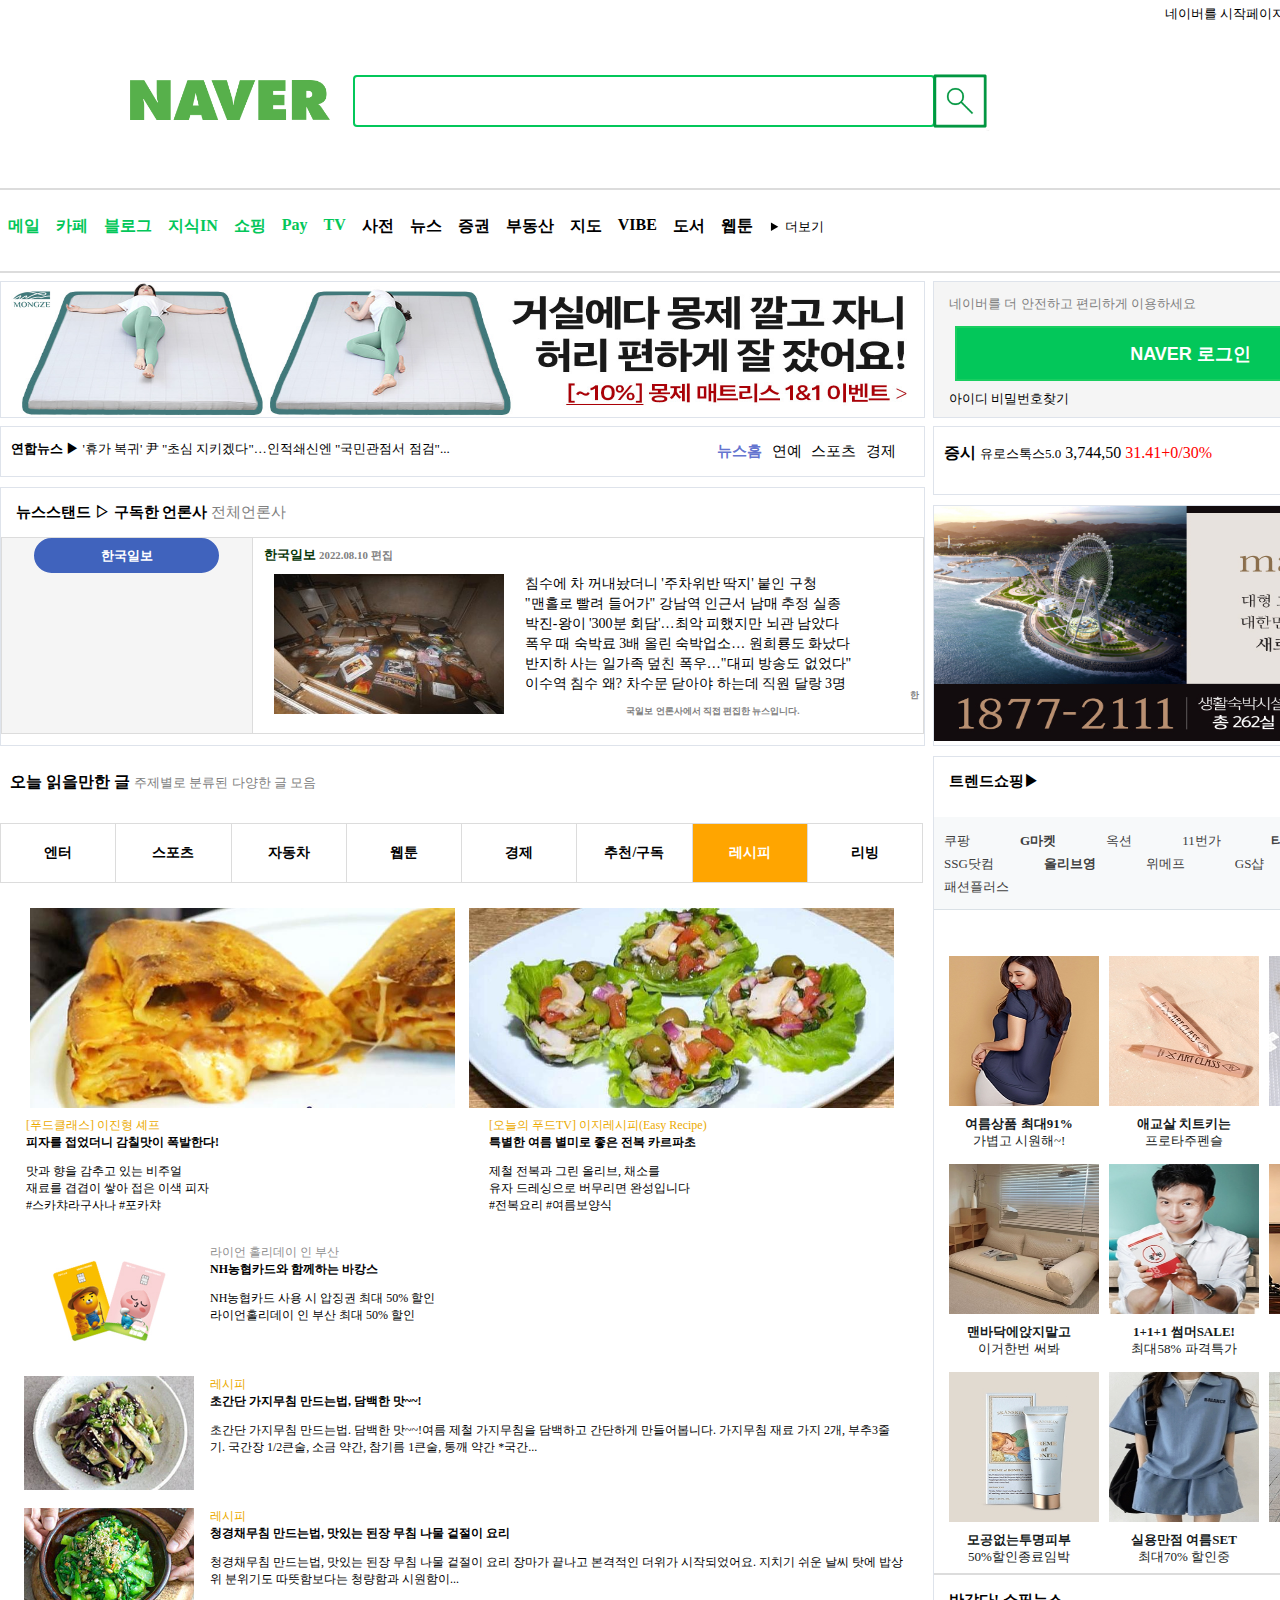
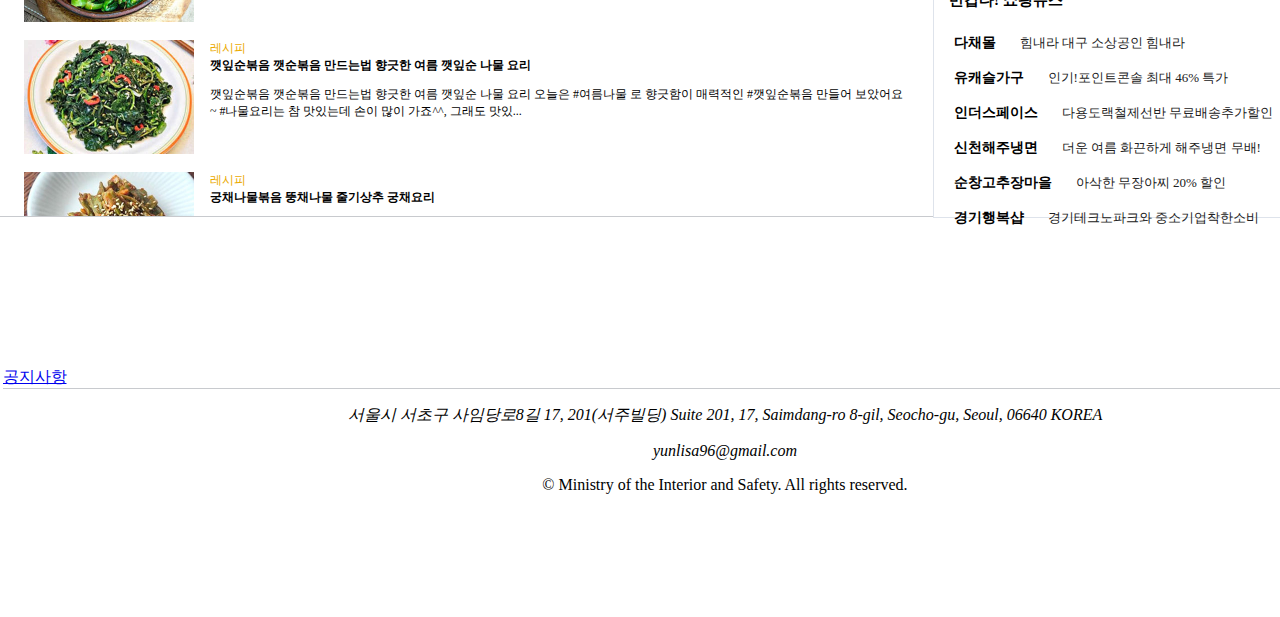
==== commit 449f1724: "업데이트" ====
--- a/naver.html
+++ b/naver.html
@@ -31,7 +31,7 @@
         <!--검색창-->
         <form>
           <input type="search" id="searchbox" autofocus required title="검색어 입력">
-          <button type="submit" class="subm">
+          <button type="submit" onclick="functionAlert()" class="subm">
             <img style="border: 0px" src="images/search2.png" width="60px" height="60px">
           </button>
           <!-- <input type="image" src="images/search2.png" id = alt="검색버튼"> -->
@@ -406,31 +406,39 @@
 
           <div class="mid_img">
             <a target="_blank" href="https://tv.naver.com/v/28326156">
-              <img class="rec_2" src="images/rec_mid1.jpeg" /></a>
-            <a target="_blank" href="https://tv.naver.com/v/28326156">
-              <img class="rec_2" src="images/rec_mid2.jpeg" /></a>
-            <a target="_blank" href="https://tv.naver.com/v/28326156">
-              <img class="rec_2" src="images/rec_mid3.jpeg" /></a>
+              <img class="rec_2" src="images/mind1.jpg" /></a>
+            <a target="_blank" href="https://tv.naver.com/v/28326156">
+              <img class="rec_2" src="images/mine2.jpg" /></a>
+            <a target="_blank" href="https://tv.naver.com/v/28326156">
+              <img class="rec_2" src="images/mind3.jpg" /></a>
           </div>
 
           <div style="display:flex;">
             <div class="item_detail" style="margin-left: 40px;">
-              <strong class="strong_title">완벽한 그릴드 햄치즈 샌드위치 만드는 법</strong>
-              <p class="strong_content">FOOD KIM</p>
-            </div>
-            <div class="item_detail" style="margin-left: 95px;">
-              <strong class="strong_title">감자 냉장 보관하고 있다면 당장 꺼내세요</strong>
-              <p class="strong_content">백년밥상TV</p>
-            </div>
-
-            <div class="item_detail" style="margin-left: 76px;">
-              <strong class="strong_title">무더운 여름날 추천하는 냉라면 한 그릇</strong>
-              <p class="strong_content">FOOD KIM</p>
-            </div>
-
-          </div>
-
-          <hr color="#dcdcdc">
+              <strong>높은 당도를 자랑하는 국산 애플망고</strong>
+              <p class="strong_content">다온농원
+                <span style="color:#ebaa00 ;font-size: 11px; padding-left: 3px;">415%</span>
+                <span style="color: grey; font-size:11px; ">달성</span></p>
+            </div>
+            <div class="item_detail" style="margin-left: 110px;">
+              <strong>무농약 인증을 받은 해남 황칠나무 진액</strong>
+              <p class="strong_content">그린황칠
+                <span style="color:#ebaa00 ;font-size: 11px; padding-left: 3px;">983%</span>
+                <span style="color: grey; font-size:11px; ">달성</span></p>
+              </p>
+            </div>
+
+            <div class="item_detail" style="margin-left: 100px;">
+              <strong>발달장애인 일자리를 돕는 도자기와 우엉차</strong>
+              <p class="strong_content">천마도예의숲
+                <span style="color:#ebaa00 ;font-size: 11px; padding-left: 3px;">1,279%%</span>
+                <span style="color: grey; font-size:11px; ">달성</span></p>
+              </p>
+            </div>
+
+          </div>
+
+          <!-- <hr color="#dcdcdc"> -->
           <p style="color:grey; font-size: small;">새로운 글 더보기</p>
 
         </div>
@@ -457,7 +465,7 @@
               <a class="mall_link"
                 href="https://adcr.shopping.naver.com/adcr.nhn?x=j6%2FqSTrs9vcIFcyEa8H6Nf%2F%2F%2Fw%3D%3DscChV2cp%2BBI3D2NKMlh1WC%2FeTAeYVzjM3GAN7YqxKReJStYVEl81K8JxDrPrKk0MYgHis4qX8FnbD8TDpfaXQuHq%2BCPUcrlR5ILanyv0FP%2B881fcTbwC7O%2F0k0AsJO76SCZpMW2JygWZKYfwrbUN%2F7Be7p3EZ6GDNIHX5IBZIFjwxdPWByn4Q3BmpFxj11lRxnnWQsTes39DgfRn7NGRRCghlccAk8rAFYZncUsAelRA0phypyz4jXLaY4IwfwuhgKUy3BapmAdoW65ugMMoFcKtM8vdf%2BzrL4ZjEm3eDm89ktRxv%2FNKCUA9QLCXPFEj%2BqlsHMjUuPO2fq8J9JsXoJZTa9biu%2B8Da0x5GbdQmsWLsbCBL1f6FZ5z1PzNAKf64y57%2FOlZEIQ9t9er6KUGCDo6g7cBnrZEnk2Y775zkgsY%2BacowSnbjtBPVpBQwRJLj&amp;y=zTRm0xh%2BiOgjfR0amIaiCP%2F%2F%2Fw%3D%3Dsfu%2FtfZ7ZTA1V4a0bati0cEa3cUU8CMbq4YAmMl6N6uCyqFhics7kwTs1oUuPqD7SX%2FgPSU1MLNpTzpKcek%2B86WsLCxqZt%2BzXo913dQqFbnU%2BvWEgG44Drhaq9sp%2BzpZXSWf8vWuAPukAKdNCAoDAmPZi2p3qXNSmQPjDm0dqzWLYR0Xb34HF5lYvoK0ygB8oFIistA4FGBzC6HKdgH6Jo0PHHgWhG4sS8cuWvFUiru1kHuPURhajFHrUd0IZjZMEdsDyPGwP7kEOJH4PaQ0DbsSyjq8GXhsU5g586IbVdByIiYx%2BNJCXHvt2ec9e7L36Stu0N2cIPXSfBmz6Tw7HHTZe9zA65e%2BhYbXYai4WrTWECE96KCfILgc%2B9BY%2Fjxh7DGbLcXdyDPFFhXZBa9ue1PTrVaIi28S0O3FrtOx70E1CT2DpdqRUZecs5BD%2FPuXFU9tP9Kh1wGB7Lzy9qc1KCtDME6gOwLZLnoA2wAwDCWX%2Bn3txEDS6pk4NFHuxqWvEZKbuW9WJB6v1xD9DLBtS5hEp2M4xp8PpPUTEPeJAFFdwNNqaLfd7PyQJJwBLS8vC9ACmHkCHQ18NdERBDRO0XCt8%2BHBlVogyOnnQJXAANGM%3D"
                 target="_blank">쿠팡</a>
-              <a class="mall_link"
+              <a class="mall_link" style="font-weight:bold;"
                 href="https://adcr.shopping.naver.com/adcr.nhn?x=j6%2FqSTrs9vcIFcyEa8H6Nf%2F%2F%2Fw%3D%3DscChV2cp%2BBI3D2NKMlh1WC%2FeTAeYVzjM3GAN7YqxKReJStYVEl81K8JxDrPrKk0MYgHis4qX8FnbD8TDpfaXQuHq%2BCPUcrlR5ILanyv0FP%2B881fcTbwC7O%2F0k0AsJO76SCZpMW2JygWZKYfwrbUN%2F7Be7p3EZ6GDNIHX5IBZIFjwxdPWByn4Q3BmpFxj11lRxnnWQsTes39DgfRn7NGRRCghlccAk8rAFYZncUsAelRA0phypyz4jXLaY4IwfwuhgKUy3BapmAdoW65ugMMoFcKtM8vdf%2BzrL4ZjEm3eDm89ktRxv%2FNKCUA9QLCXPFEj%2BqlsHMjUuPO2fq8J9JsXoJZTa9biu%2B8Da0x5GbdQmsWLsbCBL1f6FZ5z1PzNAKf64y57%2FOlZEIQ9t9er6KUGCDo6g7cBnrZEnk2Y775zkgsY%2BacowSnbjtBPVpBQwRJLj&amp;y=zTRm0xh%2BiOgjfR0amIaiCP%2F%2F%2Fw%3D%3Dsfu%2FtfZ7ZTA1V4a0bati0cEa3cUU8CMbq4YAmMl6N6uCyqFhics7kwTs1oUuPqD7SX%2FgPSU1MLNpTzpKcek%2B86WsLCxqZt%2BzXo913dQqFbnU%2BvWEgG44Drhaq9sp%2BzpZXSWf8vWuAPukAKdNCAoDAmPZi2p3qXNSmQPjDm0dqzWLYR0Xb34HF5lYvoK0ygB8oFIistA4FGBzC6HKdgH6Jo0PHHgWhG4sS8cuWvFUiru1kHuPURhajFHrUd0IZjZMEdsDyPGwP7kEOJH4PaQ0DbsSyjq8GXhsU5g586IbVdByIiYx%2BNJCXHvt2ec9e7L36Stu0N2cIPXSfBmz6Tw7HHTZe9zA65e%2BhYbXYai4WrTWECE96KCfILgc%2B9BY%2Fjxh7DGbLcXdyDPFFhXZBa9ue1PTrVaIi28S0O3FrtOx70E1CT2DpdqRUZecs5BD%2FPuXFU9tP9Kh1wGB7Lzy9qc1KCtDME6gOwLZLnoA2wAwDCWX%2Bn3txEDS6pk4NFHuxqWvEZKbuW9WJB6v1xD9DLBtS5hEp2M4xp8PpPUTEPeJAFFdwNNqaLfd7PyQJJwBLS8vC9ACmHkCHQ18NdERBDRO0XCt8%2BHBlVogyOnnQJXAANGM%3D"
                 target="_blank">G마켓</a>
               <a class="mall_link"
@@ -466,7 +474,7 @@
               <a class="mall_link"
                 href="https://adcr.shopping.naver.com/adcr.nhn?x=j6%2FqSTrs9vcIFcyEa8H6Nf%2F%2F%2Fw%3D%3DscChV2cp%2BBI3D2NKMlh1WC%2FeTAeYVzjM3GAN7YqxKReJStYVEl81K8JxDrPrKk0MYgHis4qX8FnbD8TDpfaXQuHq%2BCPUcrlR5ILanyv0FP%2B881fcTbwC7O%2F0k0AsJO76SCZpMW2JygWZKYfwrbUN%2F7Be7p3EZ6GDNIHX5IBZIFjwxdPWByn4Q3BmpFxj11lRxnnWQsTes39DgfRn7NGRRCghlccAk8rAFYZncUsAelRA0phypyz4jXLaY4IwfwuhgKUy3BapmAdoW65ugMMoFcKtM8vdf%2BzrL4ZjEm3eDm89ktRxv%2FNKCUA9QLCXPFEj%2BqlsHMjUuPO2fq8J9JsXoJZTa9biu%2B8Da0x5GbdQmsWLsbCBL1f6FZ5z1PzNAKf64y57%2FOlZEIQ9t9er6KUGCDo6g7cBnrZEnk2Y775zkgsY%2BacowSnbjtBPVpBQwRJLj&amp;y=zTRm0xh%2BiOgjfR0amIaiCP%2F%2F%2Fw%3D%3Dsfu%2FtfZ7ZTA1V4a0bati0cEa3cUU8CMbq4YAmMl6N6uCyqFhics7kwTs1oUuPqD7SX%2FgPSU1MLNpTzpKcek%2B86WsLCxqZt%2BzXo913dQqFbnU%2BvWEgG44Drhaq9sp%2BzpZXSWf8vWuAPukAKdNCAoDAmPZi2p3qXNSmQPjDm0dqzWLYR0Xb34HF5lYvoK0ygB8oFIistA4FGBzC6HKdgH6Jo0PHHgWhG4sS8cuWvFUiru1kHuPURhajFHrUd0IZjZMEdsDyPGwP7kEOJH4PaQ0DbsSyjq8GXhsU5g586IbVdByIiYx%2BNJCXHvt2ec9e7L36Stu0N2cIPXSfBmz6Tw7HHTZe9zA65e%2BhYbXYai4WrTWECE96KCfILgc%2B9BY%2Fjxh7DGbLcXdyDPFFhXZBa9ue1PTrVaIi28S0O3FrtOx70E1CT2DpdqRUZecs5BD%2FPuXFU9tP9Kh1wGB7Lzy9qc1KCtDME6gOwLZLnoA2wAwDCWX%2Bn3txEDS6pk4NFHuxqWvEZKbuW9WJB6v1xD9DLBtS5hEp2M4xp8PpPUTEPeJAFFdwNNqaLfd7PyQJJwBLS8vC9ACmHkCHQ18NdERBDRO0XCt8%2BHBlVogyOnnQJXAANGM%3D"
                 target="_blank">11번가</a>
-              <a class="mall_link"
+              <a class="mall_link" style="font-weight:bold;"
                 href="https://adcr.shopping.naver.com/adcr.nhn?x=j6%2FqSTrs9vcIFcyEa8H6Nf%2F%2F%2Fw%3D%3DscChV2cp%2BBI3D2NKMlh1WC%2FeTAeYVzjM3GAN7YqxKReJStYVEl81K8JxDrPrKk0MYgHis4qX8FnbD8TDpfaXQuHq%2BCPUcrlR5ILanyv0FP%2B881fcTbwC7O%2F0k0AsJO76SCZpMW2JygWZKYfwrbUN%2F7Be7p3EZ6GDNIHX5IBZIFjwxdPWByn4Q3BmpFxj11lRxnnWQsTes39DgfRn7NGRRCghlccAk8rAFYZncUsAelRA0phypyz4jXLaY4IwfwuhgKUy3BapmAdoW65ugMMoFcKtM8vdf%2BzrL4ZjEm3eDm89ktRxv%2FNKCUA9QLCXPFEj%2BqlsHMjUuPO2fq8J9JsXoJZTa9biu%2B8Da0x5GbdQmsWLsbCBL1f6FZ5z1PzNAKf64y57%2FOlZEIQ9t9er6KUGCDo6g7cBnrZEnk2Y775zkgsY%2BacowSnbjtBPVpBQwRJLj&amp;y=zTRm0xh%2BiOgjfR0amIaiCP%2F%2F%2Fw%3D%3Dsfu%2FtfZ7ZTA1V4a0bati0cEa3cUU8CMbq4YAmMl6N6uCyqFhics7kwTs1oUuPqD7SX%2FgPSU1MLNpTzpKcek%2B86WsLCxqZt%2BzXo913dQqFbnU%2BvWEgG44Drhaq9sp%2BzpZXSWf8vWuAPukAKdNCAoDAmPZi2p3qXNSmQPjDm0dqzWLYR0Xb34HF5lYvoK0ygB8oFIistA4FGBzC6HKdgH6Jo0PHHgWhG4sS8cuWvFUiru1kHuPURhajFHrUd0IZjZMEdsDyPGwP7kEOJH4PaQ0DbsSyjq8GXhsU5g586IbVdByIiYx%2BNJCXHvt2ec9e7L36Stu0N2cIPXSfBmz6Tw7HHTZe9zA65e%2BhYbXYai4WrTWECE96KCfILgc%2B9BY%2Fjxh7DGbLcXdyDPFFhXZBa9ue1PTrVaIi28S0O3FrtOx70E1CT2DpdqRUZecs5BD%2FPuXFU9tP9Kh1wGB7Lzy9qc1KCtDME6gOwLZLnoA2wAwDCWX%2Bn3txEDS6pk4NFHuxqWvEZKbuW9WJB6v1xD9DLBtS5hEp2M4xp8PpPUTEPeJAFFdwNNqaLfd7PyQJJwBLS8vC9ACmHkCHQ18NdERBDRO0XCt8%2BHBlVogyOnnQJXAANGM%3D"
                 target="_blank">티몬</a>
               <a class="mall_link"
@@ -474,7 +482,7 @@
                 target="_blank">SSG닷컴</a>
             </div>
             <div class="mall_area">
-              <a class="mall_link"
+              <a class="mall_link" style="font-weight:bold;"
                 href="https://adcr.shopping.naver.com/adcr.nhn?x=j6%2FqSTrs9vcIFcyEa8H6Nf%2F%2F%2Fw%3D%3DscChV2cp%2BBI3D2NKMlh1WC%2FeTAeYVzjM3GAN7YqxKReJStYVEl81K8JxDrPrKk0MYgHis4qX8FnbD8TDpfaXQuHq%2BCPUcrlR5ILanyv0FP%2B881fcTbwC7O%2F0k0AsJO76SCZpMW2JygWZKYfwrbUN%2F7Be7p3EZ6GDNIHX5IBZIFjwxdPWByn4Q3BmpFxj11lRxnnWQsTes39DgfRn7NGRRCghlccAk8rAFYZncUsAelRA0phypyz4jXLaY4IwfwuhgKUy3BapmAdoW65ugMMoFcKtM8vdf%2BzrL4ZjEm3eDm89ktRxv%2FNKCUA9QLCXPFEj%2BqlsHMjUuPO2fq8J9JsXoJZTa9biu%2B8Da0x5GbdQmsWLsbCBL1f6FZ5z1PzNAKf64y57%2FOlZEIQ9t9er6KUGCDo6g7cBnrZEnk2Y775zkgsY%2BacowSnbjtBPVpBQwRJLj&amp;y=zTRm0xh%2BiOgjfR0amIaiCP%2F%2F%2Fw%3D%3Dsfu%2FtfZ7ZTA1V4a0bati0cEa3cUU8CMbq4YAmMl6N6uCyqFhics7kwTs1oUuPqD7SX%2FgPSU1MLNpTzpKcek%2B86WsLCxqZt%2BzXo913dQqFbnU%2BvWEgG44Drhaq9sp%2BzpZXSWf8vWuAPukAKdNCAoDAmPZi2p3qXNSmQPjDm0dqzWLYR0Xb34HF5lYvoK0ygB8oFIistA4FGBzC6HKdgH6Jo0PHHgWhG4sS8cuWvFUiru1kHuPURhajFHrUd0IZjZMEdsDyPGwP7kEOJH4PaQ0DbsSyjq8GXhsU5g586IbVdByIiYx%2BNJCXHvt2ec9e7L36Stu0N2cIPXSfBmz6Tw7HHTZe9zA65e%2BhYbXYai4WrTWECE96KCfILgc%2B9BY%2Fjxh7DGbLcXdyDPFFhXZBa9ue1PTrVaIi28S0O3FrtOx70E1CT2DpdqRUZecs5BD%2FPuXFU9tP9Kh1wGB7Lzy9qc1KCtDME6gOwLZLnoA2wAwDCWX%2Bn3txEDS6pk4NFHuxqWvEZKbuW9WJB6v1xD9DLBtS5hEp2M4xp8PpPUTEPeJAFFdwNNqaLfd7PyQJJwBLS8vC9ACmHkCHQ18NdERBDRO0XCt8%2BHBlVogyOnnQJXAANGM%3D"
                 target="_blank">올리브영</a>
               <a class="mall_link"
@@ -483,7 +491,7 @@
               <a class="mall_link"
                 href="https://adcr.shopping.naver.com/adcr.nhn?x=j6%2FqSTrs9vcIFcyEa8H6Nf%2F%2F%2Fw%3D%3DscChV2cp%2BBI3D2NKMlh1WC%2FeTAeYVzjM3GAN7YqxKReJStYVEl81K8JxDrPrKk0MYgHis4qX8FnbD8TDpfaXQuHq%2BCPUcrlR5ILanyv0FP%2B881fcTbwC7O%2F0k0AsJO76SCZpMW2JygWZKYfwrbUN%2F7Be7p3EZ6GDNIHX5IBZIFjwxdPWByn4Q3BmpFxj11lRxnnWQsTes39DgfRn7NGRRCghlccAk8rAFYZncUsAelRA0phypyz4jXLaY4IwfwuhgKUy3BapmAdoW65ugMMoFcKtM8vdf%2BzrL4ZjEm3eDm89ktRxv%2FNKCUA9QLCXPFEj%2BqlsHMjUuPO2fq8J9JsXoJZTa9biu%2B8Da0x5GbdQmsWLsbCBL1f6FZ5z1PzNAKf64y57%2FOlZEIQ9t9er6KUGCDo6g7cBnrZEnk2Y775zkgsY%2BacowSnbjtBPVpBQwRJLj&amp;y=zTRm0xh%2BiOgjfR0amIaiCP%2F%2F%2Fw%3D%3Dsfu%2FtfZ7ZTA1V4a0bati0cEa3cUU8CMbq4YAmMl6N6uCyqFhics7kwTs1oUuPqD7SX%2FgPSU1MLNpTzpKcek%2B86WsLCxqZt%2BzXo913dQqFbnU%2BvWEgG44Drhaq9sp%2BzpZXSWf8vWuAPukAKdNCAoDAmPZi2p3qXNSmQPjDm0dqzWLYR0Xb34HF5lYvoK0ygB8oFIistA4FGBzC6HKdgH6Jo0PHHgWhG4sS8cuWvFUiru1kHuPURhajFHrUd0IZjZMEdsDyPGwP7kEOJH4PaQ0DbsSyjq8GXhsU5g586IbVdByIiYx%2BNJCXHvt2ec9e7L36Stu0N2cIPXSfBmz6Tw7HHTZe9zA65e%2BhYbXYai4WrTWECE96KCfILgc%2B9BY%2Fjxh7DGbLcXdyDPFFhXZBa9ue1PTrVaIi28S0O3FrtOx70E1CT2DpdqRUZecs5BD%2FPuXFU9tP9Kh1wGB7Lzy9qc1KCtDME6gOwLZLnoA2wAwDCWX%2Bn3txEDS6pk4NFHuxqWvEZKbuW9WJB6v1xD9DLBtS5hEp2M4xp8PpPUTEPeJAFFdwNNqaLfd7PyQJJwBLS8vC9ACmHkCHQ18NdERBDRO0XCt8%2BHBlVogyOnnQJXAANGM%3D"
                 target="_blank">GS샵</a>
-              <a class="mall_link"
+              <a class="mall_link" style="font-weight:bold;"
                 href="https://adcr.shopping.naver.com/adcr.nhn?x=j6%2FqSTrs9vcIFcyEa8H6Nf%2F%2F%2Fw%3D%3DscChV2cp%2BBI3D2NKMlh1WC%2FeTAeYVzjM3GAN7YqxKReJStYVEl81K8JxDrPrKk0MYgHis4qX8FnbD8TDpfaXQuHq%2BCPUcrlR5ILanyv0FP%2B881fcTbwC7O%2F0k0AsJO76SCZpMW2JygWZKYfwrbUN%2F7Be7p3EZ6GDNIHX5IBZIFjwxdPWByn4Q3BmpFxj11lRxnnWQsTes39DgfRn7NGRRCghlccAk8rAFYZncUsAelRA0phypyz4jXLaY4IwfwuhgKUy3BapmAdoW65ugMMoFcKtM8vdf%2BzrL4ZjEm3eDm89ktRxv%2FNKCUA9QLCXPFEj%2BqlsHMjUuPO2fq8J9JsXoJZTa9biu%2B8Da0x5GbdQmsWLsbCBL1f6FZ5z1PzNAKf64y57%2FOlZEIQ9t9er6KUGCDo6g7cBnrZEnk2Y775zkgsY%2BacowSnbjtBPVpBQwRJLj&amp;y=zTRm0xh%2BiOgjfR0amIaiCP%2F%2F%2Fw%3D%3Dsfu%2FtfZ7ZTA1V4a0bati0cEa3cUU8CMbq4YAmMl6N6uCyqFhics7kwTs1oUuPqD7SX%2FgPSU1MLNpTzpKcek%2B86WsLCxqZt%2BzXo913dQqFbnU%2BvWEgG44Drhaq9sp%2BzpZXSWf8vWuAPukAKdNCAoDAmPZi2p3qXNSmQPjDm0dqzWLYR0Xb34HF5lYvoK0ygB8oFIistA4FGBzC6HKdgH6Jo0PHHgWhG4sS8cuWvFUiru1kHuPURhajFHrUd0IZjZMEdsDyPGwP7kEOJH4PaQ0DbsSyjq8GXhsU5g586IbVdByIiYx%2BNJCXHvt2ec9e7L36Stu0N2cIPXSfBmz6Tw7HHTZe9zA65e%2BhYbXYai4WrTWECE96KCfILgc%2B9BY%2Fjxh7DGbLcXdyDPFFhXZBa9ue1PTrVaIi28S0O3FrtOx70E1CT2DpdqRUZecs5BD%2FPuXFU9tP9Kh1wGB7Lzy9qc1KCtDME6gOwLZLnoA2wAwDCWX%2Bn3txEDS6pk4NFHuxqWvEZKbuW9WJB6v1xD9DLBtS5hEp2M4xp8PpPUTEPeJAFFdwNNqaLfd7PyQJJwBLS8vC9ACmHkCHQ18NdERBDRO0XCt8%2BHBlVogyOnnQJXAANGM%3D"
                 target="_blank">CJ온스타일</a>
               <a class="mall_link"
@@ -492,113 +500,117 @@
             </div>
           </div>
           <div>
-            <div class="shop_controller">
-              <div class="num_box">1/18</div>
-              <div class="btn_box">
-                <a href="#" role="button" class="btn btn_prev"><span class="blind">이전</span></a>
-                <a href="#" role="button" class="btn btn_next"><span class="blind">다음</span></a>
-              </div>
-            </div>
             <div>
-              <!-- <ul style="margin-top: 20px;">
-                <li>
-                  <a href="#">
-                    <div class="thumb_box">
-                      <img
-                        src="https://s.pstatic.net/shopping.phinf/20220729_15/471c1dfa-7a1d-4dbd-9929-91b155190257.jpg?type=f214_292"
-                        width="107" height="146" alt=""><span class="thumb_bd"></span>
-                    </div>
-                    <p class="title_box">
-                      <span class="title">으악! 족저근막!</span>
-                      <span class="title">이것은 신세계!</span>
-                    </p>
-                  </a>
-                </li>
-              </ul> -->
-              <div class="mid_img" style="display:flex;padding: 13px;">
-                <a class="goods_link" target="_blank" href="https://tv.naver.com/v/28326156">
-                  <img class="rec_3" src="images/rec_mid1.jpeg" />
-                  <p class="mall_title" style="    margin: 0;
-                    padding: 0;">최대80%~한정특가<br />
-                    셔츠+원피스세트</p>
-                </a>
-                <a class="goods_link" target="_blank" href="https://tv.naver.com/v/28326156">
-                  <img class="rec_3" src="images/rec_mid2.jpeg" />
-                  <p class="mall_title" style="    margin: 0;
-                    padding: 0;">최대80%~한정특가<br />
-                    셔츠+원피스세트</p>
-                </a>
-                <a class="goods_link" target="_blank" href="https://tv.naver.com/v/28326156">
-                  <img class="rec_3" src="images/rec_mid3.jpeg" />
-
-                  <p class="mall_title" style="    margin: 0;
-                    padding: 0;">최대80%~한정특가<br />
-                    셔츠+원피스세트</p>
-                </a>
-              </div>
-              <div class="mid_img" style="display:flex;padding: 13px;">
-                <a class="goods_link" target="_blank" href="https://tv.naver.com/v/28326156">
-                  <img class="rec_3" src="images/rec_mid1.jpeg" />
-                  <p class="mall_title" style="    margin: 0;
-                                  padding: 0;">최대80%~한정특가<br />
-                    셔츠+원피스세트</p>
-                </a>
-                <a class="goods_link" target="_blank" href="https://tv.naver.com/v/28326156">
-                  <img class="rec_3" src="images/rec_mid2.jpeg" />
-                  <p class="mall_title" style="    margin: 0;
-                                  padding: 0;">최대80%~한정특가<br />
-                    셔츠+원피스세트</p>
-                </a>
-                <a class="goods_link" target="_blank" href="https://tv.naver.com/v/28326156">
-                  <img class="rec_3" src="images/rec_mid3.jpeg" />
-
-                  <p class="mall_title" style="    margin: 0;
-                                  padding: 0;">최대80%~한정특가<br />
-                    셔츠+원피스세트</p>
-                </a>
-              </div>
-              <div class="mid_img" style="display:flex;padding: 13px;">
-                <a class="goods_link" target="_blank" href="https://tv.naver.com/v/28326156">
-                  <img class="rec_3" src="images/rec_mid1.jpeg" />
-                  <p class="mall_title" style="    margin: 0;
-                                  padding: 0;">최대80%~한정특가<br />
-                    셔츠+원피스세트</p>
-                </a>
-                <a class="goods_link" target="_blank" href="https://tv.naver.com/v/28326156">
-                  <img class="rec_3" src="images/rec_mid2.jpeg" />
-                  <p class="mall_title" style="    margin: 0;
-                                  padding: 0;">최대80%~한정특가<br />
-                    셔츠+원피스세트</p>
-                </a>
-                <a class="goods_link" target="_blank" href="https://tv.naver.com/v/28326156">
-                  <img class="rec_3" src="images/rec_mid3.jpeg" />
-
-                  <p class="mall_title" style="    margin: 0;
-                                  padding: 0;">최대80%~한정특가<br />
-                    셔츠+원피스세트</p>
-                </a>
-              </div>
-            </div>
-          </div>
+              <div style="font-size: small; text-align: right ; margin:15px 15px 0 0;">1/<span style="color:#8f8f8f">/18</span>
+              </div>
+            </div>
+
+              <div class="mid_img" style="display:flex;">
+                <a class="goods_link" target="_blank" href="https://tv.naver.com/v/28326156">
+                  <img style="margin-left: 10px;" class="trend" src="images/trend1.jpg" />
+                  <p class="mall_title" style="margin: 0;
+                    padding: 0; font-weight: bold;">여름상품 최대91%<br />
+                    <span style="font-weight: 300; font-size: small;">가볍고 시원해~!</span></p>
+                </a>
+                <a class="goods_link" target="_blank" href="https://tv.naver.com/v/28326156">
+                  <img class="trend" src="images/trend2.jpg" />
+                  <p class="mall_title" style="margin: 0;
+                    padding: 0;  font-weight: bold;">애교살 치트키는<br />
+                    <span style="font-weight: 300; font-size: small;">프로타주펜슬</span></p>
+                </a>
+                <a class="goods_link" target="_blank" href="https://tv.naver.com/v/28326156">
+                  <img class="trend" src="images/trend3.jpg" />
+                  <p class="mall_title" style="margin: 0;
+                    padding: 0;  font-weight: bold;">기호성 끝내주는<br />
+                    <span style="font-weight: 300; font-size: small;">천연치약 양치껌!</span></p>
+                </a>
+              </div>
+              <div class="mid_img" style="display:flex;padding: 0px;">
+                <a class="goods_link" target="_blank" href="https://tv.naver.com/v/28326156">
+                  <img style="margin-left: 10px;" class="trend" src="images/trend4.jpg" />
+                  <p class="mall_title" style="margin: 0;
+                    padding: 0;  font-weight: bold;">맨바닥에앉지말고<br />
+                    <span style="font-weight: 300; font-size: small;">이거한번 써봐</span></p>
+                </a>
+                <a class="goods_link" target="_blank" href="https://tv.naver.com/v/28326156">
+                  <img class="trend" src="images/trend5.jpg" />
+                  <p class="mall_title" style="margin: 0;
+                    padding: 0;  font-weight: bold;">1+1+1 썸머SALE!<br />
+                    <span style="font-weight: 300; font-size: small;">최대58% 파격특가</span></p>
+                </a>
+                <a class="goods_link" target="_blank" href="https://tv.naver.com/v/28326156">
+                  <img class="trend" src="images/trend6.jpg" />
+                  <p class="mall_title" style="margin: 0;
+                    padding: 0;  font-weight: bold;">상의+하의SET룩~!<br />
+                    <span style="font-weight: 300; font-size: small;">단돈,2만원대SALE</span></p>
+                </a>
+              </div>
+              <div class="mid_img" style="display:flex;padding: 0px;">
+                <a class="goods_link" target="_blank" href="https://tv.naver.com/v/28326156">
+                  <img  style="margin-left: 10px;" class="trend" src="images/trend7.jpg" />
+                  <p class="mall_title" style="margin: 0;
+                    padding: 0;  font-weight: bold;">모공없는투명피부<br />
+                    <span style="font-weight: 300; font-size: small;">50%할인종료임박</span></p>
+                </a>
+                <a class="goods_link" target="_blank" href="https://tv.naver.com/v/28326156">
+                  <img class="trend" src="images/trend8.jpg" />
+                  <p class="mall_title" style="margin: 0;
+                    padding: 0;  font-weight: bold;">실용만점 여름SET<br />
+                    <span style="font-weight: 300; font-size: small;">최대70% 할인중</span></p>
+                </a>
+                <a class="goods_link" target="_blank" href="https://tv.naver.com/v/28326156">
+                  <img class="trend" src="images/trend9.jpg" />
+                  <p class="mall_title" style="margin: 0;
+                    padding: 0;  font-weight: bold;">원단좋고 우아해~<br />
+                    <span style="font-weight: 300; font-size: small;">오래도록 예쁘게</span></p>
+                </a>
+              </div>
+            </div>
+            
+            <hr color="#dcdcdc">
+            
+            <div>
+              <p><strong style="float: left; margin-left:15px; font-size:15px;">반갑다! 쇼핑뉴스</strong>
+              <span style="font-size:small; float: right; margin-right: 20px;">1/<span style="color: grey;">/4</span></span><br></p>
+            </div>
+            <div style="font-size: 14px; font-weight:bold; float: left; margin-left: 20px; ">다채몰
+              <span style="font-size: 13px; color:#202020; font-weight: 400; padding: 20px; line-height: 35px;">힘내라 대구 소상공인 힘내라</span>
+            </div>
+            <div style="font-size: 14px; font-weight:bold; float: left; margin-left: 20px; ">유캐슬가구
+              <span style="font-size: 13px; color:#202020; font-weight: 400; padding: 20px; line-height: 35px;">인기!포인트콘솔 최대 46% 특가</span>
+            </div>
+            <div style="font-size: 14px; font-weight:bold; float: left; margin-left: 20px; ">인더스페이스
+              <span style="font-size: 13px; color:#202020; font-weight: 400; padding: 20px; line-height: 35px;">다용도랙철제선반 무료배송추가할인</span>
+            </div>
+            <div style="font-size: 14px; font-weight:bold; float: left; margin-left: 20px; ">신천해주냉면
+              <span style="font-size: 13px; color:#202020; font-weight: 400; padding: 20px; line-height: 35px;">더운 여름 화끈하게 해주냉면 무배!</span>
+            </div>
+            <div style="font-size: 14px; font-weight:bold; float: left; margin-left: 20px; ">순창고추장마을
+              <span style="font-size: 13px; color:#202020; font-weight: 400; padding: 20px; line-height: 35px;">아삭한 무장아찌 20% 할인</span>
+            </div>
+            <div style="font-size: 14px; font-weight:bold; float: left; margin-left: 20px; ">경기행복샵
+              <span style="font-size: 13px; color:#202020; font-weight: 400; padding: 20px; line-height: 35px;">경기테크노파크와 중소기업착한소비</span>
+            </div>
+          </div>
+           <!--트렌드쇼핑 end-->
         </div>
-
-        <!--트렌드쇼핑 end-->
-        <div>fffff</div>
-
       </div>
     </main>
     <!----------------------------------< main end >--------------------------------------->
-
-
-    <!-- <section>
-    section
-    <article>article</article>
-  </section> -->
-    <!-- <aside>aside</aside> -->
+    <div class="notice_box"></div>
+    <div style="height:150px;">
+      
+
+    </div>
+
 
     <!----------------------------------< footer start >--------------------------------------->
     <footer>
-      <hr color="#dcdcdc">
+      <!-- <hr color="#d4d3d3"> -->
+      <div class="notice_box">
+        <a href="https://www.naver.com/NOTICE">공지사항</a>
+        <a href="https://www.naver.com/more.html">서비스 전체보기 ></a>
+      </div>
       <address>
         <p>서울시 서초구 사임당로8길 17, 201(서주빌딩) Suite 201, 17, Saimdang-ro 8-gil, Seocho-gu, Seoul, 06640 KOREA</p>
         <p>yunlisa96@gmail.com</p>
@@ -608,5 +620,11 @@
     <!----------------------------------< footer end >--------------------------------------->
   </div>
 </body>
-
+<script>
+  function functionAlert(){
+    alert("검색기능은 준비중입니다.");
+    var a=1;
+    // alert(a*2);
+  }
+</script>
 </html>--- a/css/naver.css
+++ b/css/naver.css
@@ -17,22 +17,6 @@
   text-align: center;
 }
 
-/* section {
-    float: left;
-    width: 1030px;
-    height: 900px;
-    background-color: antiquewhite;
-  }
-  article {
-    width: 384px;
-    background-color: #EFEFEF;
-  } */
-/* aside {
-    float: left;
-    width: 417px;
-    height: 900px;
-    background-color: whitesmoke;
-  } */
 
 footer {
   overflow: auto;
@@ -184,7 +168,7 @@
   margin: auto;
   display: grid; /*가로세로 레이아웃*/
   grid-template-columns: 923px 513px;
-  grid-template-rows: 135px 320px 1060px 130px;
+  grid-template-rows: 135px 320px 1060px;
   gap: 10px; /* 구역간의 간격 */
 }
 .temp-box {
@@ -377,14 +361,14 @@
 .rec_2 {
   /*오늘읽을만한 글-두번째 사진*/
   width: 30%;
-  height: 200px;
+  height: 150px;
   padding: 5px;
   margin-top: 20px;
 }
 
 .rec_3 {
-  width: 95%;
-  height: 170px;
+  width: 100%;
+  height: 130px;
   padding: 5px;
   margin-top: 20px;
 }
@@ -527,15 +511,35 @@
   font-size: 13px;
   text-decoration: none;
 }
-.shop_controller {
-  margin-top: 13px;
-  right: 8px;
+
+a.mall_link:hover{
+  text-decoration: underline;
 }
 
 .goods_link {
   float: left;
-  line-height: 23px;
+  line-height: 17px;
   color: #404040;
   font-size: 13px;
   text-decoration: none;
 }
+
+.trend {
+  width: 150px;
+  height: 150px;
+  padding: 5px;
+  margin-top: 10px;
+}
+
+/* .mall_title a:hover{
+  text-decoration: underline;
+} */
+
+.notice_box {
+  flex: 1;
+  display: flex;
+  justify-content: space-between; /* 양끝 정렬 */
+  align-items: center;
+  border-bottom: 1px solid #c8cace;
+}
+
